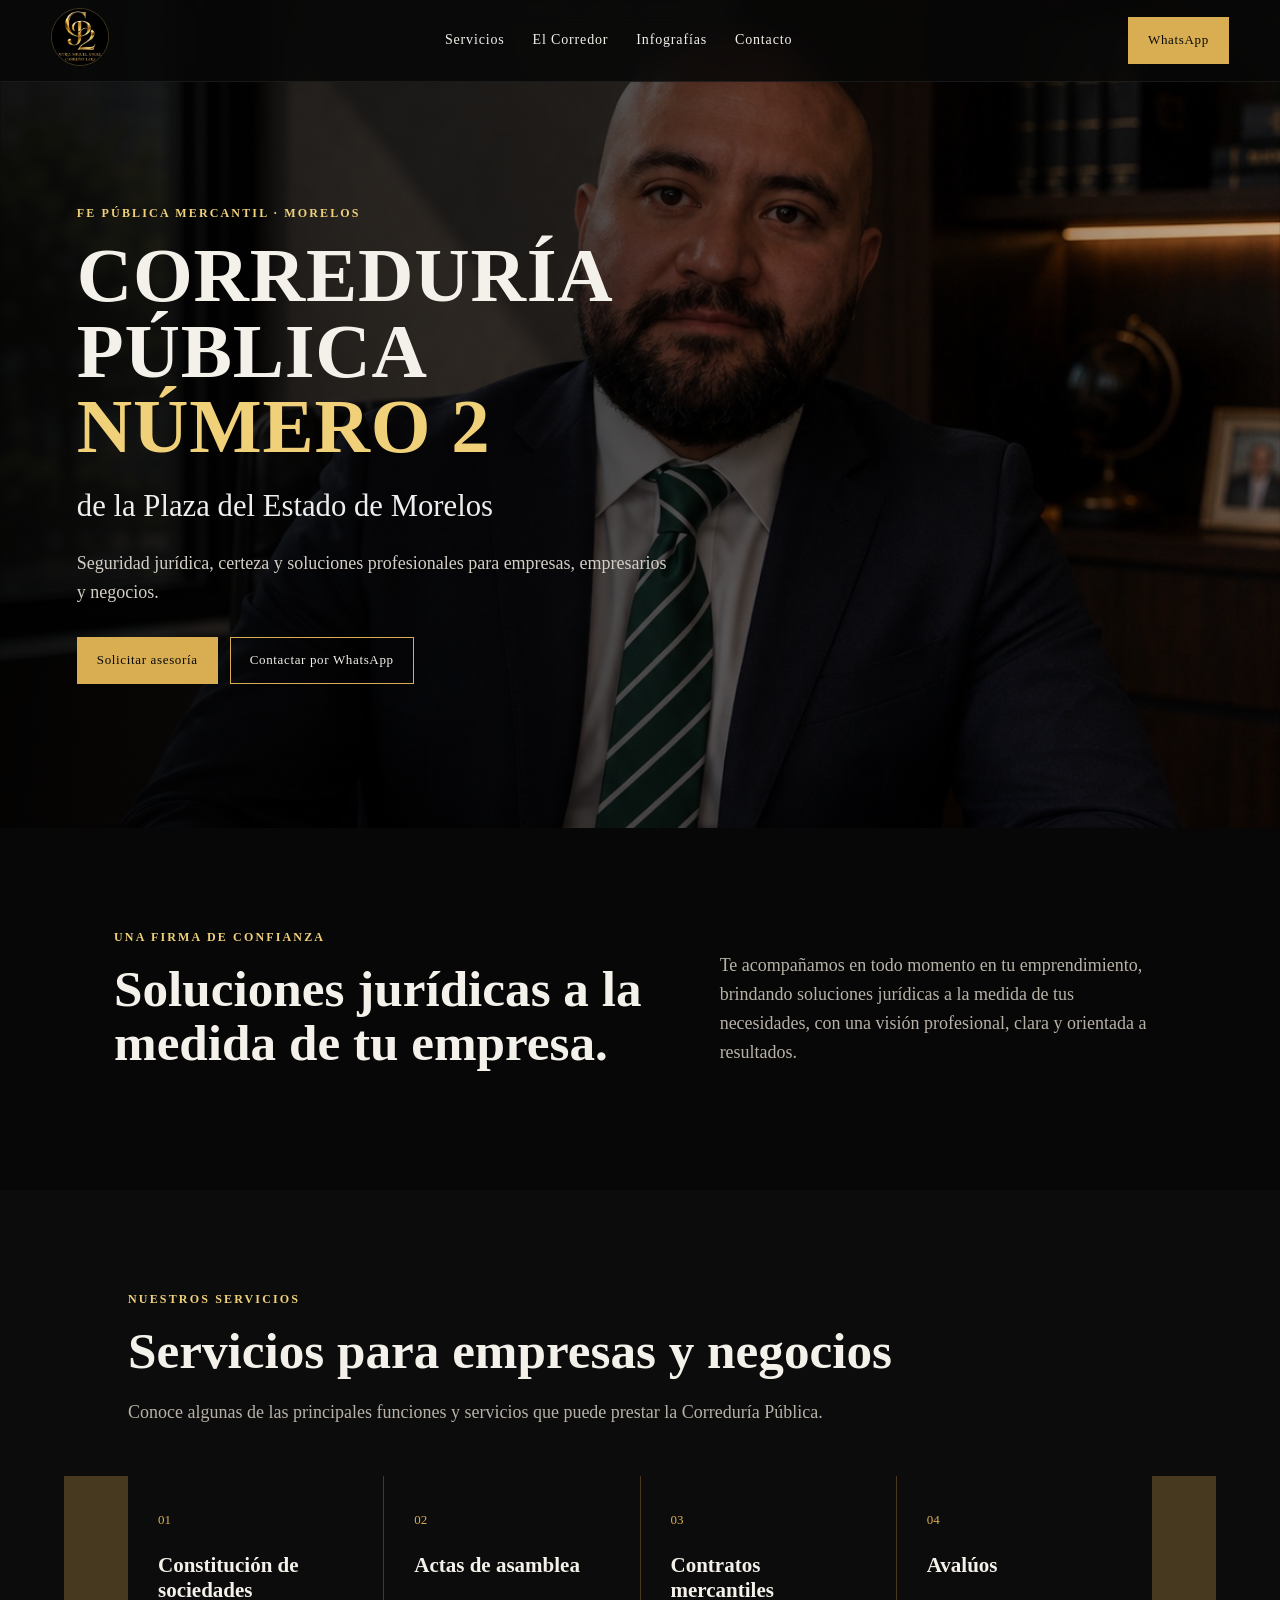
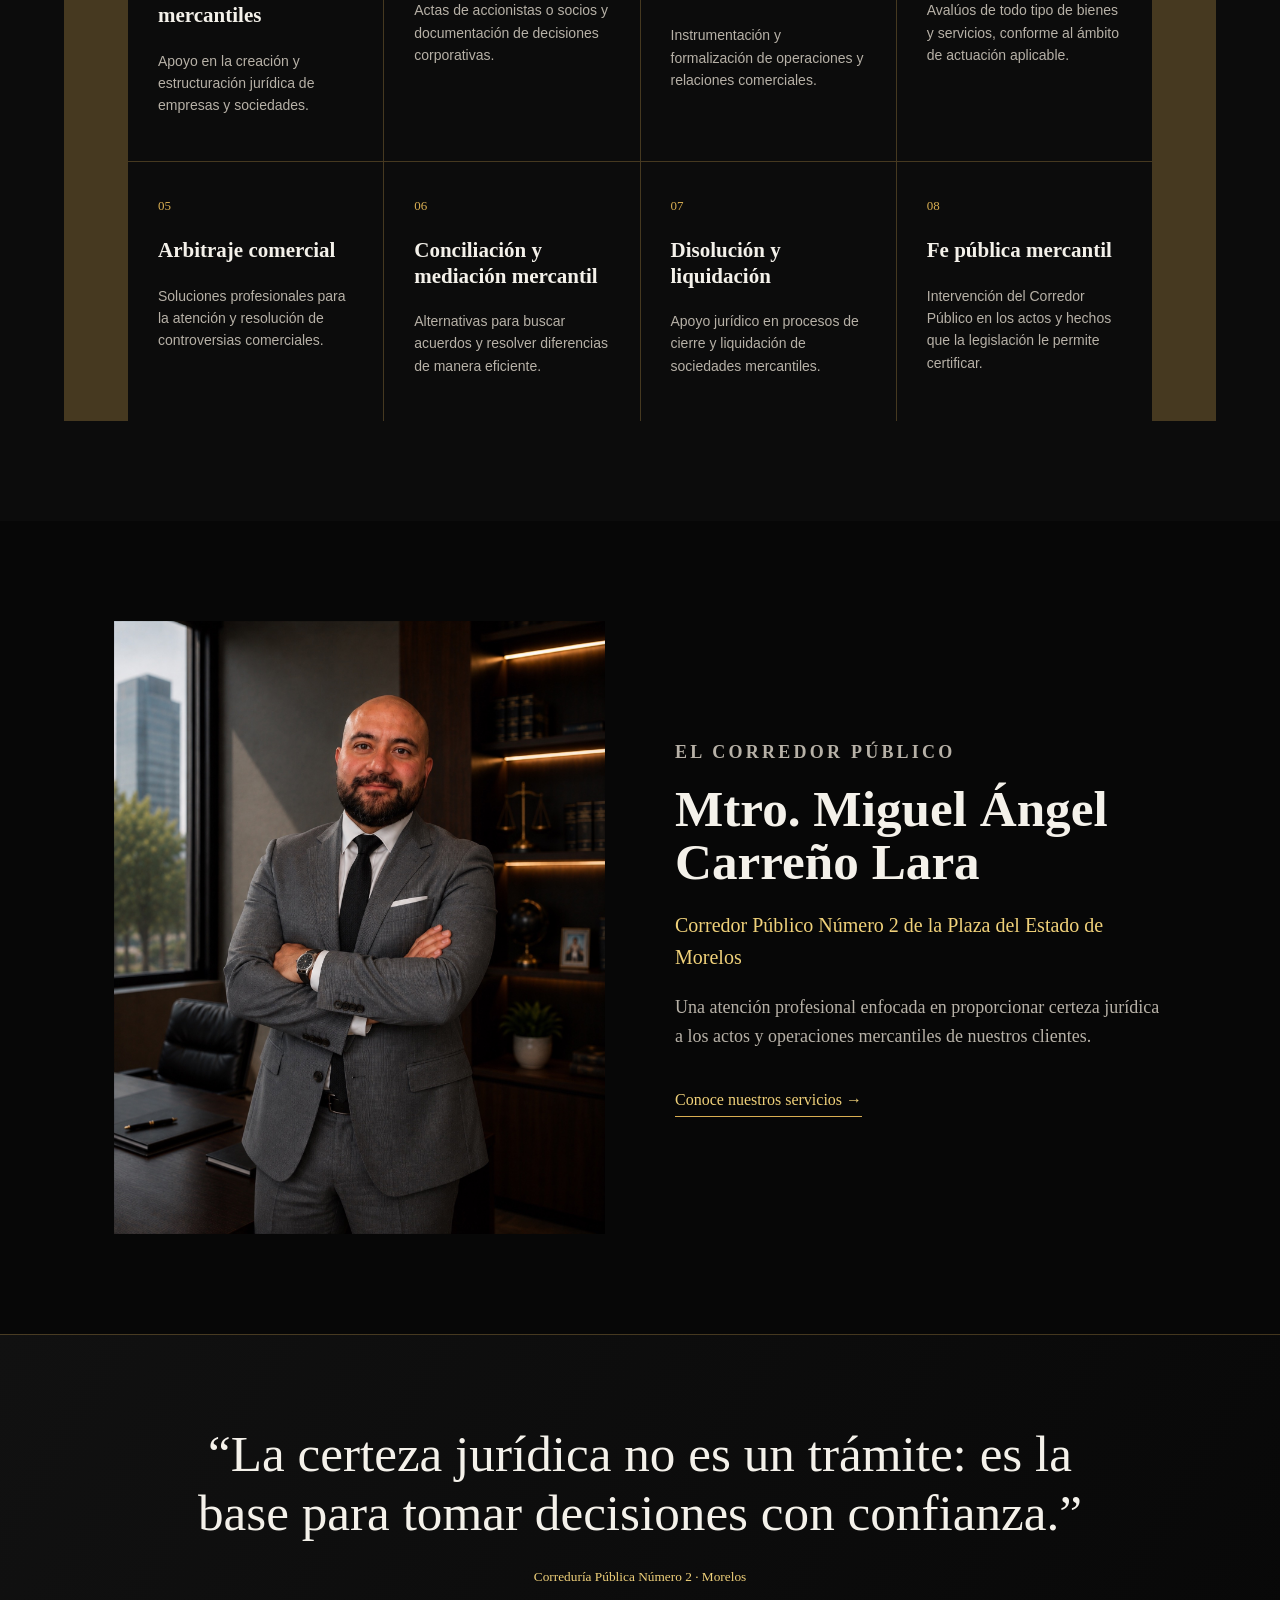
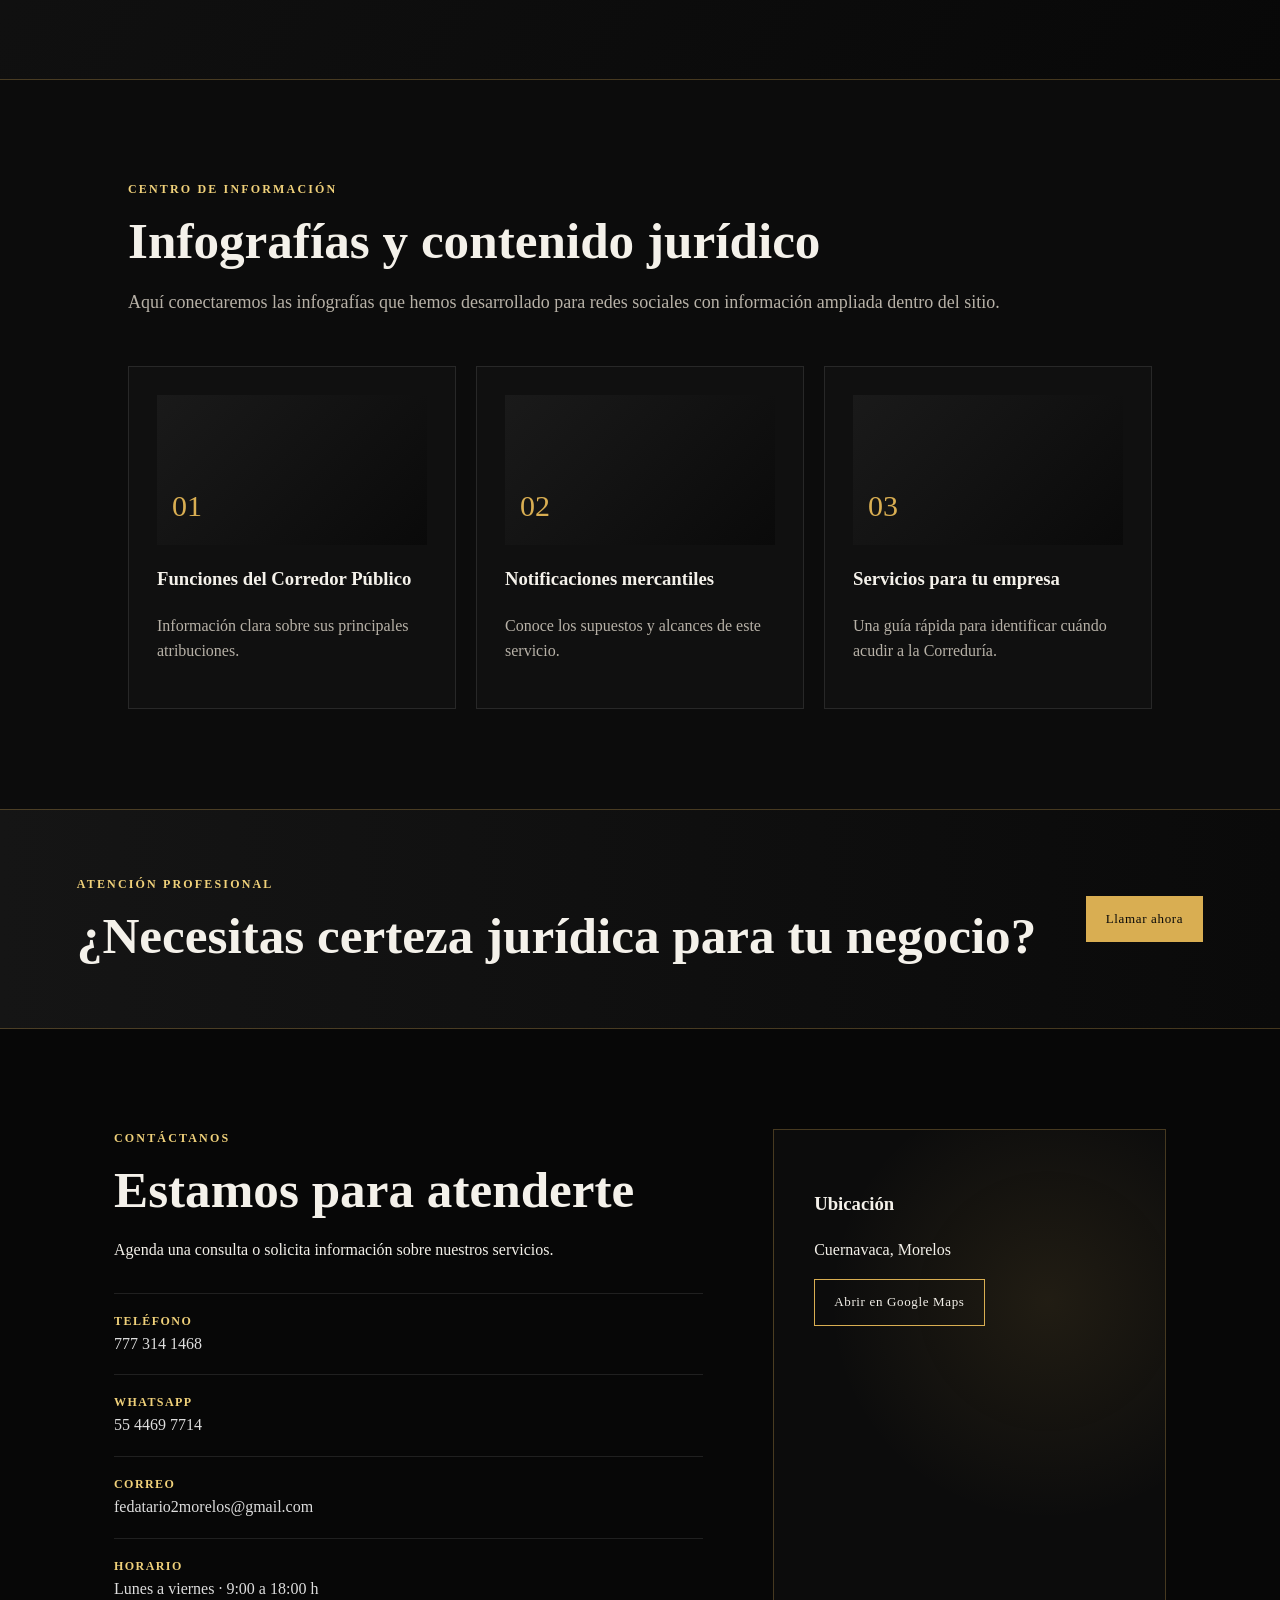
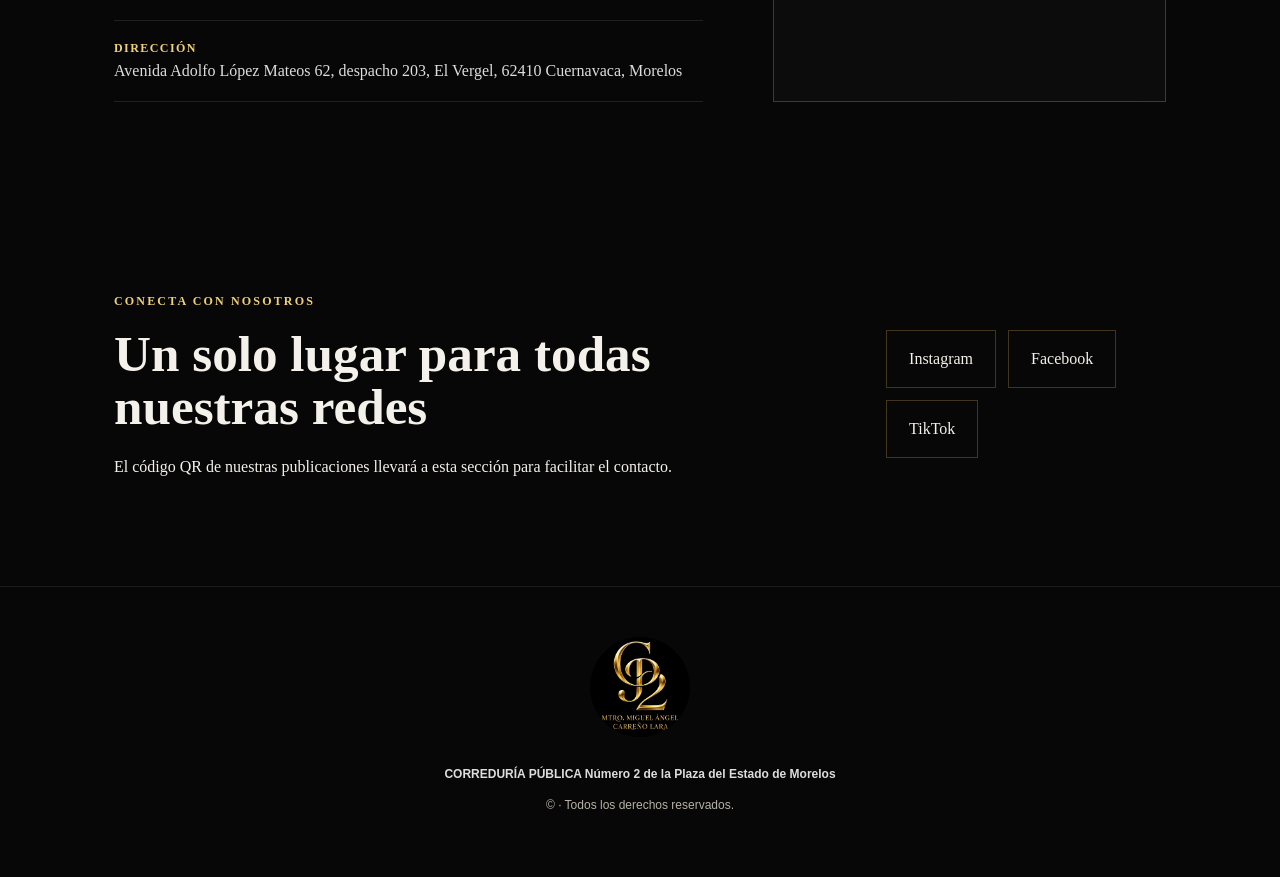
==== index.html @ 4e633e5d "Add files via upload" ====
<!doctype html>
<html lang="es">
<head>
  <meta charset="utf-8">
  <meta name="viewport" content="width=device-width, initial-scale=1">
  <title>Correduría Pública Número 2 de la Plaza del Estado de Morelos</title>
  <meta name="description" content="CORREDURÍA PÚBLICA Número 2 de la Plaza del Estado de Morelos. Servicios mercantiles, fe pública mercantil, avalúos, arbitraje, mediación y soluciones jurídicas para empresas y negocios.">
  <meta name="theme-color" content="#080808">
  <link rel="stylesheet" href="styles.css">
</head>
<body>
<header class="site-header">
  <a class="brand" href="#inicio" aria-label="Inicio">
    <img src="assets/logo-miguel-angel.jpeg" alt="Mtro. Miguel Ángel Carreño Lara">
  </a>
  <nav>
    <a href="#servicios">Servicios</a>
    <a href="#corredor">El Corredor</a>
    <a href="#infografias">Infografías</a>
    <a href="#contacto">Contacto</a>
  </nav>
  <a class="header-wa" href="https://wa.me/525544697714" target="_blank" rel="noopener">WhatsApp</a>
</header>

<main>
<section id="inicio" class="hero">
  <div class="hero-overlay"></div>
  <div class="hero-content">
    <p class="eyebrow">FE PÚBLICA MERCANTIL · MORELOS</p>
    <h1>CORREDURÍA PÚBLICA<br><span>Número 2</span></h1>
    <p class="hero-sub">de la Plaza del Estado de Morelos</p>
    <p class="hero-copy">Seguridad jurídica, certeza y soluciones profesionales para empresas, empresarios y negocios.</p>
    <div class="hero-actions">
      <a class="btn gold" href="#contacto">Solicitar asesoría</a>
      <a class="btn outline" href="https://wa.me/525544697714" target="_blank" rel="noopener">Contactar por WhatsApp</a>
    </div>
  </div>
</section>

<section class="intro section">
  <div>
    <p class="eyebrow">UNA FIRMA DE CONFIANZA</p>
    <h2>Soluciones jurídicas a la medida de tu empresa.</h2>
  </div>
  <p>Te acompañamos en todo momento en tu emprendimiento, brindando soluciones jurídicas a la medida de tus necesidades, con una visión profesional, clara y orientada a resultados.</p>
</section>

<section id="servicios" class="section dark-section">
  <div class="section-heading">
    <p class="eyebrow">NUESTROS SERVICIOS</p>
    <h2>Servicios para empresas y negocios</h2>
    <p>Conoce algunas de las principales funciones y servicios que puede prestar la Correduría Pública.</p>
  </div>
  <div class="cards">
    <article><span>01</span><h3>Constitución de sociedades mercantiles</h3><p>Apoyo en la creación y estructuración jurídica de empresas y sociedades.</p></article>
    <article><span>02</span><h3>Actas de asamblea</h3><p>Actas de accionistas o socios y documentación de decisiones corporativas.</p></article>
    <article><span>03</span><h3>Contratos mercantiles</h3><p>Instrumentación y formalización de operaciones y relaciones comerciales.</p></article>
    <article><span>04</span><h3>Avalúos</h3><p>Avalúos de todo tipo de bienes y servicios, conforme al ámbito de actuación aplicable.</p></article>
    <article><span>05</span><h3>Arbitraje comercial</h3><p>Soluciones profesionales para la atención y resolución de controversias comerciales.</p></article>
    <article><span>06</span><h3>Conciliación y mediación mercantil</h3><p>Alternativas para buscar acuerdos y resolver diferencias de manera eficiente.</p></article>
    <article><span>07</span><h3>Disolución y liquidación</h3><p>Apoyo jurídico en procesos de cierre y liquidación de sociedades mercantiles.</p></article>
    <article><span>08</span><h3>Fe pública mercantil</h3><p>Intervención del Corredor Público en los actos y hechos que la legislación le permite certificar.</p></article>
  </div>
</section>

<section id="corredor" class="profile section">
  <div class="profile-image">
    <img src="assets/corredor-traje-gris.jpeg" alt="Mtro. Miguel Ángel Carreño Lara">
  </div>
  <div class="profile-copy">
    <p class="eyebrow">EL CORREDOR PÚBLICO</p>
    <h2>Mtro. Miguel Ángel Carreño Lara</h2>
    <p class="lead">Corredor Público Número 2 de la Plaza del Estado de Morelos</p>
    <p>Una atención profesional enfocada en proporcionar certeza jurídica a los actos y operaciones mercantiles de nuestros clientes.</p>
    <a class="text-link" href="#contacto">Conoce nuestros servicios →</a>
  </div>
</section>

<section class="quote">
  <div>
    <p>“La certeza jurídica no es un trámite: es la base para tomar decisiones con confianza.”</p>
    <small>Correduría Pública Número 2 · Morelos</small>
  </div>
</section>

<section id="infografias" class="section dark-section">
  <div class="section-heading">
    <p class="eyebrow">CENTRO DE INFORMACIÓN</p>
    <h2>Infografías y contenido jurídico</h2>
    <p>Aquí conectaremos las infografías que hemos desarrollado para redes sociales con información ampliada dentro del sitio.</p>
  </div>
  <div class="info-grid">
    <article class="info-card"><div class="placeholder">01</div><h3>Funciones del Corredor Público</h3><p>Información clara sobre sus principales atribuciones.</p></article>
    <article class="info-card"><div class="placeholder">02</div><h3>Notificaciones mercantiles</h3><p>Conoce los supuestos y alcances de este servicio.</p></article>
    <article class="info-card"><div class="placeholder">03</div><h3>Servicios para tu empresa</h3><p>Una guía rápida para identificar cuándo acudir a la Correduría.</p></article>
  </div>
</section>

<section class="contact-strip">
  <div><p class="eyebrow">ATENCIÓN PROFESIONAL</p><h2>¿Necesitas certeza jurídica para tu negocio?</h2></div>
  <a class="btn gold" href="tel:+527773141468">Llamar ahora</a>
</section>

<section id="contacto" class="section contact">
  <div>
    <p class="eyebrow">CONTÁCTANOS</p>
    <h2>Estamos para atenderte</h2>
    <p>Agenda una consulta o solicita información sobre nuestros servicios.</p>
    <div class="contact-list">
      <a href="tel:+527773141468"><strong>Teléfono</strong><span>777 314 1468</span></a>
      <a href="https://wa.me/525544697714" target="_blank" rel="noopener"><strong>WhatsApp</strong><span>55 4469 7714</span></a>
      <a href="mailto:fedatario2morelos@gmail.com"><strong>Correo</strong><span>fedatario2morelos@gmail.com</span></a>
      <div><strong>Horario</strong><span>Lunes a viernes · 9:00 a 18:00 h</span></div>
      <div><strong>Dirección</strong><span>Avenida Adolfo López Mateos 62, despacho 203, El Vergel, 62410 Cuernavaca, Morelos</span></div>
    </div>
  </div>
  <div class="map-box">
    <h3>Ubicación</h3>
    <p>Cuernavaca, Morelos</p>
    <a class="btn outline" href="https://maps.app.goo.gl/yqk4EEUQwGGBQqu8A?g_st=ic" target="_blank" rel="noopener">Abrir en Google Maps</a>
  </div>
</section>

<section class="social-hub">
  <div>
    <p class="eyebrow">CONECTA CON NOSOTROS</p>
    <h2>Un solo lugar para todas nuestras redes</h2>
    <p>El código QR de nuestras publicaciones llevará a esta sección para facilitar el contacto.</p>
  </div>
  <div class="social-links">
    <a href="https://www.instagram.com/fedatariopublico2_plazamorelos/" target="_blank" rel="noopener">Instagram</a>
    <a href="https://www.facebook.com/profile.php?id=61577539946741&name=xhp_nt__fb__action__open_user" target="_blank" rel="noopener">Facebook</a>
    <a href="https://www.tiktok.com/@fedataropublico2_" target="_blank" rel="noopener">TikTok</a>
  </div>
</section>
</main>

<footer>
  <img src="assets/logo-miguel-angel.jpeg" alt="">
  <p><strong>CORREDURÍA PÚBLICA Número 2 de la Plaza del Estado de Morelos</strong></p>
  <p>© <span id="year"></span> · Todos los derechos reservados.</p>
</footer>

<script src="script.js"></script>
</body>
</html>
---- styles.css ----
:root{
  --bg:#070707; --panel:#101010; --text:#f4f1ea; --muted:#b7b1a7;
  --gold:#d9ae52; --gold2:#f0d17a; --line:rgba(217,174,82,.28);
  --max:1180px;
}
*{box-sizing:border-box} html{scroll-behavior:smooth}
body{margin:0;background:var(--bg);color:var(--text);font-family:Georgia,"Times New Roman",serif;line-height:1.6}
a{color:inherit;text-decoration:none}
.site-header{position:fixed;z-index:20;top:0;left:0;right:0;height:82px;padding:10px 4vw;display:flex;align-items:center;justify-content:space-between;background:rgba(7,7,7,.86);backdrop-filter:blur(12px);border-bottom:1px solid rgba(255,255,255,.07)}
.brand img{height:58px;width:58px;object-fit:cover;border-radius:50%;border:1px solid var(--line)}
nav{display:flex;gap:28px;font-size:14px;letter-spacing:.06em}nav a:hover{color:var(--gold2)}
.header-wa,.btn{display:inline-flex;align-items:center;justify-content:center;padding:12px 19px;border:1px solid var(--gold);letter-spacing:.05em;font-size:13px}
.header-wa{background:var(--gold);color:#0b0b0b}
.hero{min-height:92vh;display:flex;align-items:center;position:relative;background:url("assets/corredor-firmando.jpeg") center 25%/cover no-repeat}
.hero-overlay{position:absolute;inset:0;background:linear-gradient(90deg,rgba(0,0,0,.92),rgba(0,0,0,.62) 52%,rgba(0,0,0,.22))}
.hero-content{position:relative;max-width:760px;padding:150px 6vw 90px}
.eyebrow{color:var(--gold2);font-size:12px;letter-spacing:.18em;font-weight:bold;margin:0 0 15px}
h1{font-size:clamp(42px,6vw,82px);line-height:.98;margin:0;text-transform:uppercase;letter-spacing:.01em}
h1 span{color:var(--gold2)}
.hero-sub{font-size:clamp(21px,2.4vw,32px);margin:18px 0;color:#eee}
.hero-copy{max-width:600px;color:#d3cec5;font-size:18px}
.hero-actions{display:flex;gap:12px;flex-wrap:wrap;margin-top:30px}
.btn.gold{background:var(--gold);color:#090909}.btn.outline{background:transparent;color:var(--text)}
.section{max-width:var(--max);margin:auto;padding:100px 5vw}
.intro{display:grid;grid-template-columns:1.2fr 1fr;gap:70px;align-items:center}
h2{font-size:clamp(32px,4vw,54px);line-height:1.05;margin:0 0 20px}
.intro p:last-child,.section-heading>p:last-child,.profile-copy>p{color:var(--muted);font-size:18px}
.dark-section{max-width:none;background:#0c0c0c}
.section-heading{max-width:var(--max);margin:0 auto 50px;padding:0 5vw}
.cards{max-width:var(--max);margin:auto;padding:0 5vw;display:grid;grid-template-columns:repeat(4,1fr);gap:1px;background:var(--line)}
.cards article{background:#0c0c0c;padding:30px;min-height:230px}.cards span{color:var(--gold);font-size:13px}.cards h3{font-size:21px;line-height:1.2}.cards p{color:var(--muted);font-family:Arial,sans-serif;font-size:14px}
.profile{display:grid;grid-template-columns:1fr 1fr;gap:70px;align-items:center}.profile-image img{width:100%;display:block;max-height:680px;object-fit:cover}.lead{color:var(--gold2)!important;font-size:20px!important}.text-link{display:inline-block;margin-top:18px;color:var(--gold2);border-bottom:1px solid var(--gold);padding-bottom:4px}
.quote{padding:90px 6vw;text-align:center;background:linear-gradient(120deg,#111,#080808);border-top:1px solid var(--line);border-bottom:1px solid var(--line)}.quote p{font-size:clamp(28px,4vw,52px);max-width:900px;margin:0 auto 20px;line-height:1.15}.quote small{color:var(--gold2)}
.info-grid{max-width:var(--max);margin:auto;padding:0 5vw;display:grid;grid-template-columns:repeat(3,1fr);gap:20px}.info-card{border:1px solid rgba(255,255,255,.1);padding:28px;background:#101010}.placeholder{height:150px;display:flex;align-items:end;padding:15px;background:linear-gradient(135deg,#1a1a1a,#0a0a0a);color:var(--gold);font-size:30px}.info-card p{color:var(--muted)}
.contact-strip{padding:65px 6vw;display:flex;align-items:center;justify-content:space-between;gap:30px;background:linear-gradient(90deg,#151515,#0a0a0a);border-block:1px solid var(--line)}.contact-strip h2{margin:0}
.contact{display:grid;grid-template-columns:1.2fr .8fr;gap:70px}.contact-list{display:grid;gap:0;margin-top:30px;border-top:1px solid rgba(255,255,255,.1)}.contact-list>*{padding:18px 0;border-bottom:1px solid rgba(255,255,255,.1);display:flex;flex-direction:column}.contact-list strong{color:var(--gold2);font-size:12px;letter-spacing:.12em;text-transform:uppercase}.contact-list span{color:#ddd}.map-box{min-height:350px;border:1px solid var(--line);padding:40px;background:radial-gradient(circle at 70% 30%,rgba(217,174,82,.1),transparent 45%),#0c0c0c}
.social-hub{max-width:var(--max);margin:auto;padding:90px 5vw;display:flex;justify-content:space-between;gap:50px;align-items:center}.social-links{display:flex;gap:12px;flex-wrap:wrap}.social-links a{border:1px solid var(--line);padding:15px 22px}.social-links a:hover{background:var(--gold);color:#000}
footer{text-align:center;padding:50px 5vw;border-top:1px solid rgba(255,255,255,.08);color:var(--muted);font-family:Arial,sans-serif;font-size:12px}footer img{width:100px;height:100px;object-fit:cover;border-radius:50%;margin-bottom:10px}footer strong{color:#ddd}
@media(max-width:900px){nav{display:none}.header-wa{font-size:11px;padding:10px 13px}.intro,.profile,.contact{grid-template-columns:1fr}.cards{grid-template-columns:repeat(2,1fr)}.info-grid{grid-template-columns:1fr}.social-hub,.contact-strip{flex-direction:column;align-items:flex-start}.hero{min-height:90vh}.hero-content{padding-top:130px}}
@media(max-width:560px){.cards{grid-template-columns:1fr}.site-header{height:70px}.brand img{height:48px;width:48px}.hero-content{padding-left:7vw;padding-right:7vw}.hero-copy{font-size:16px}.section{padding-top:75px;padding-bottom:75px}}
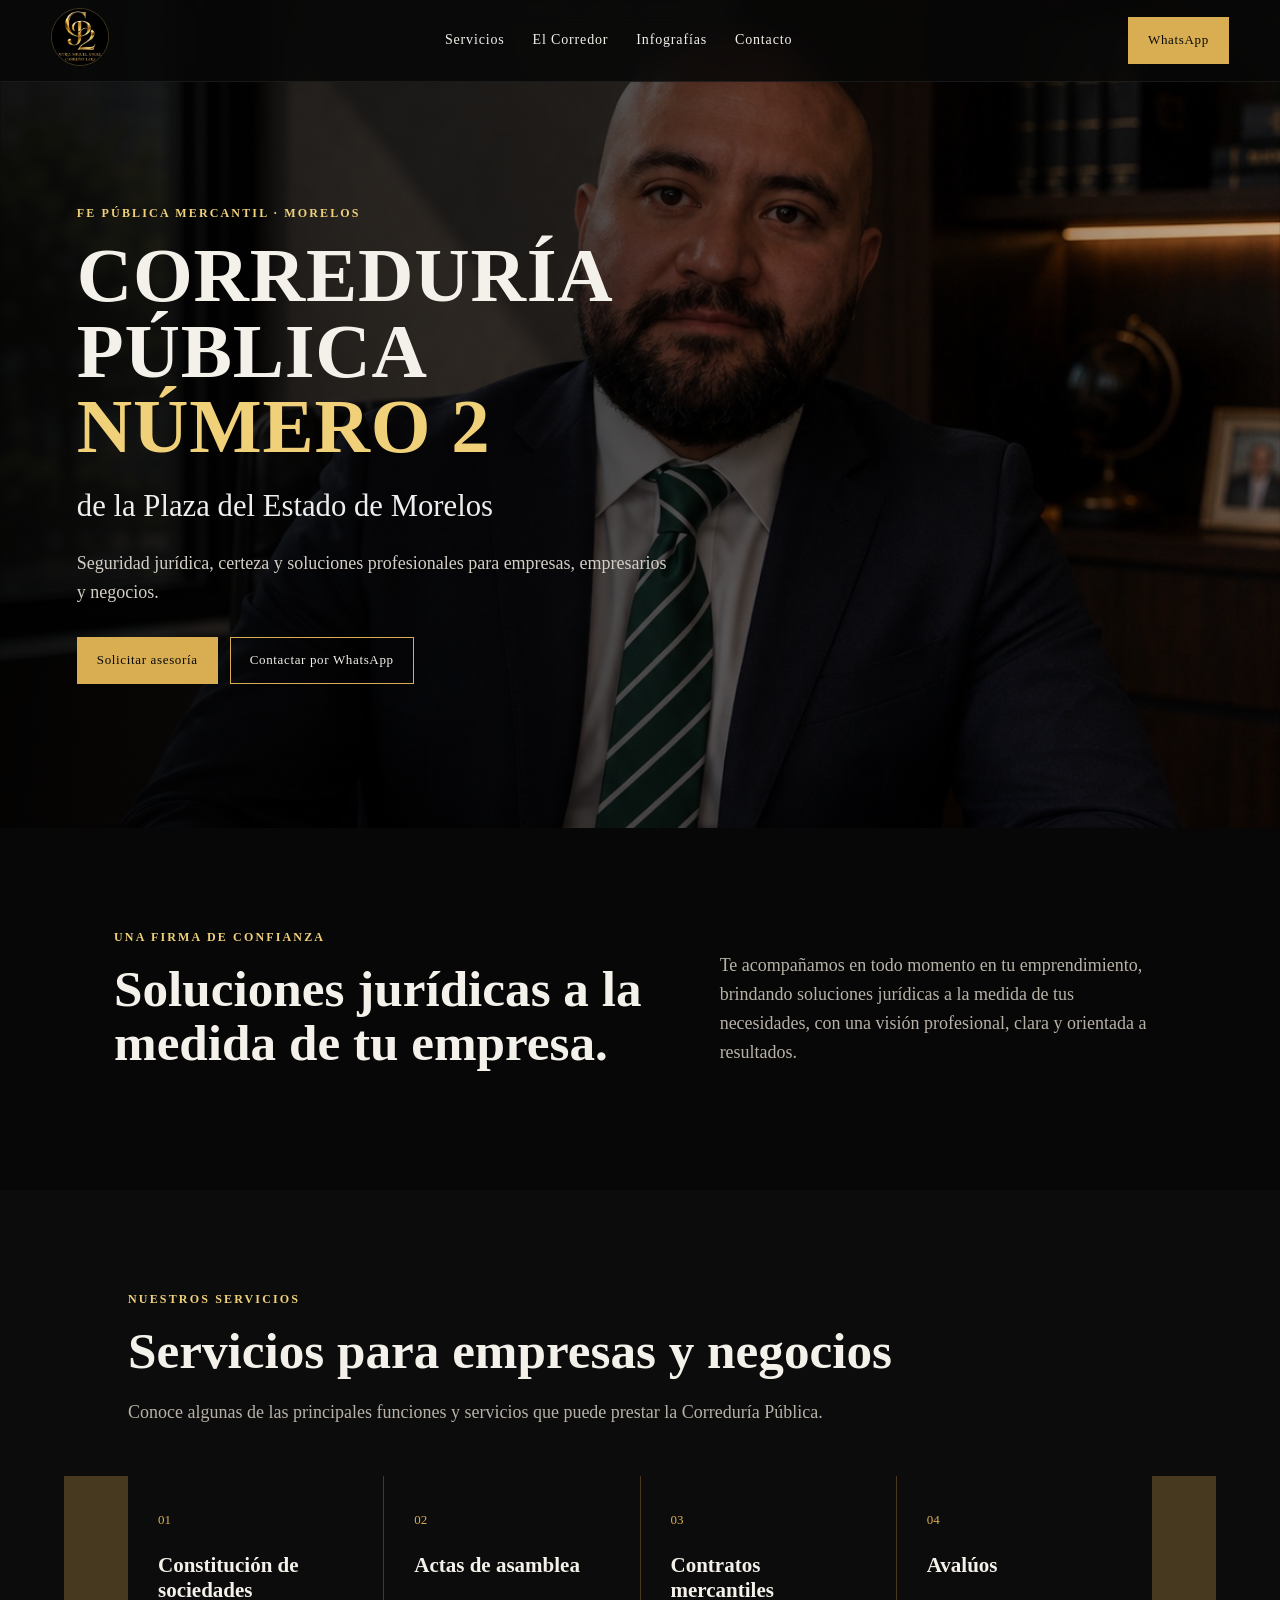
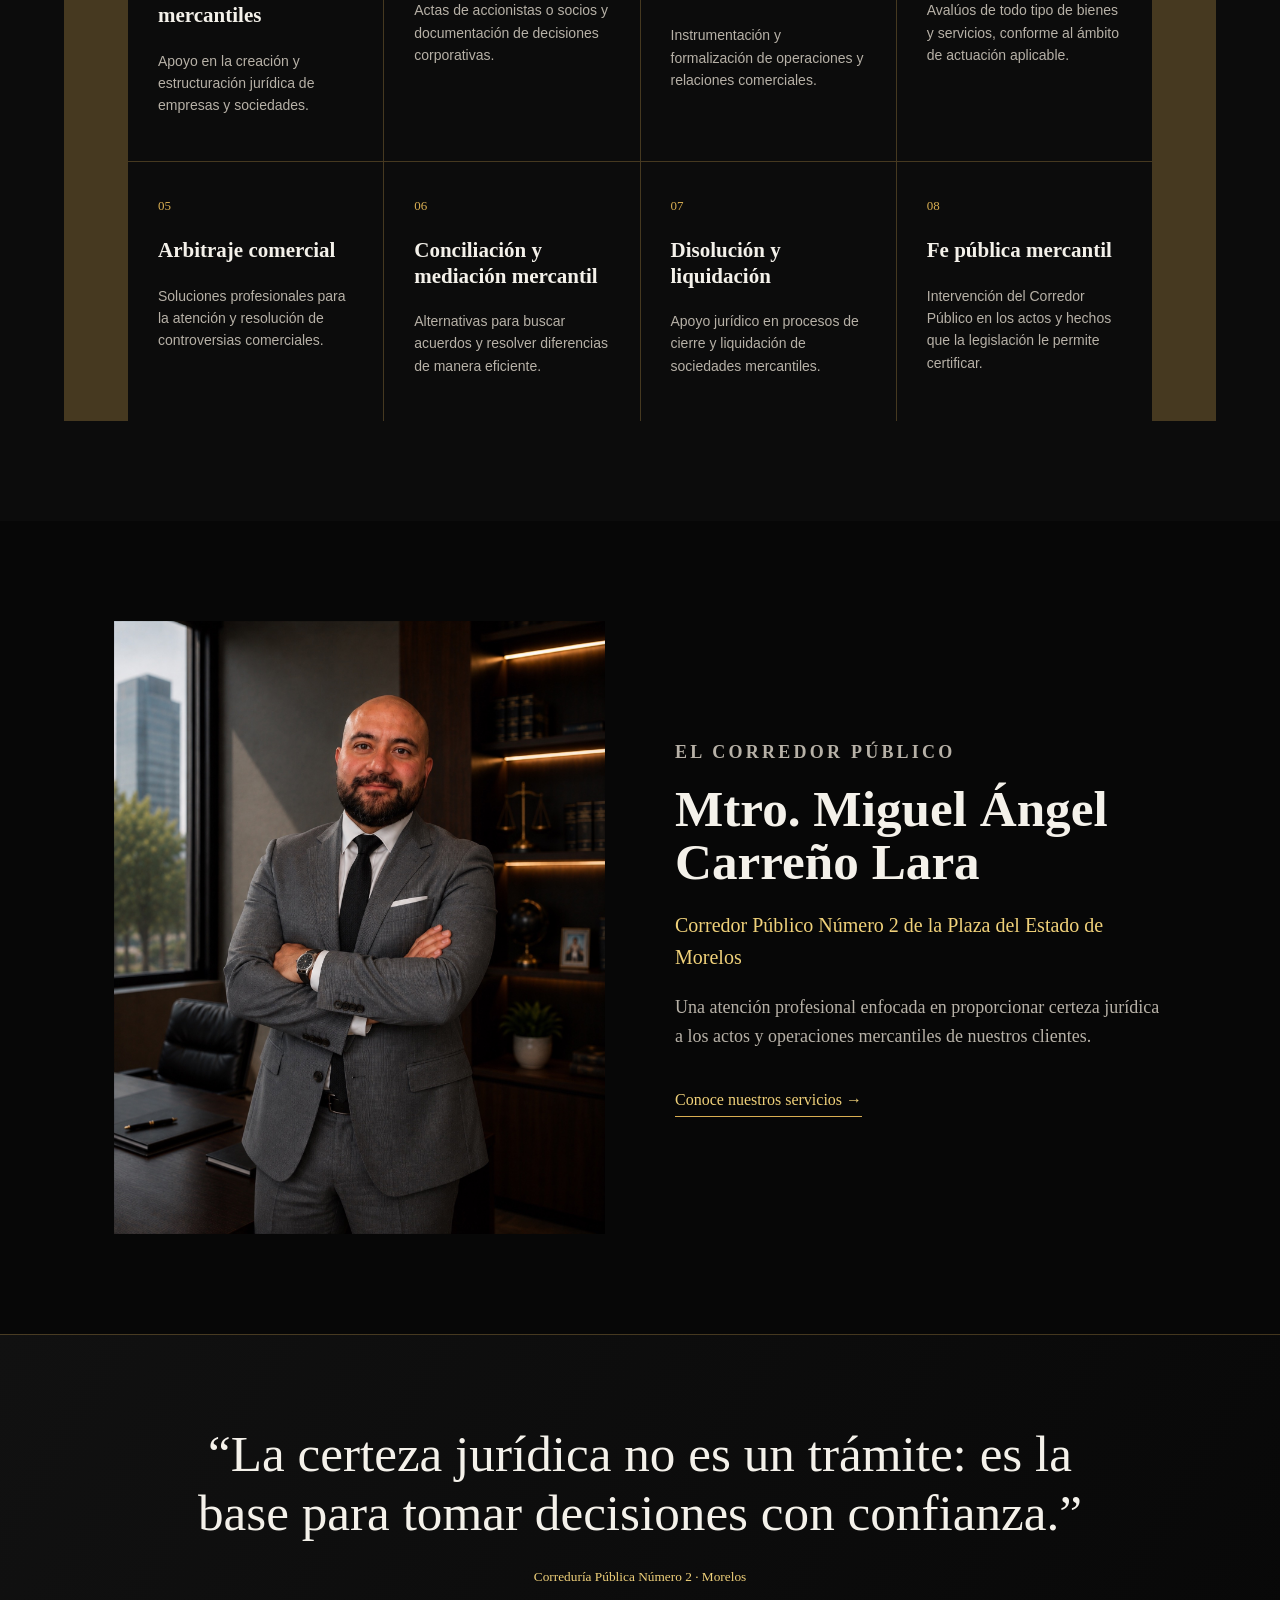
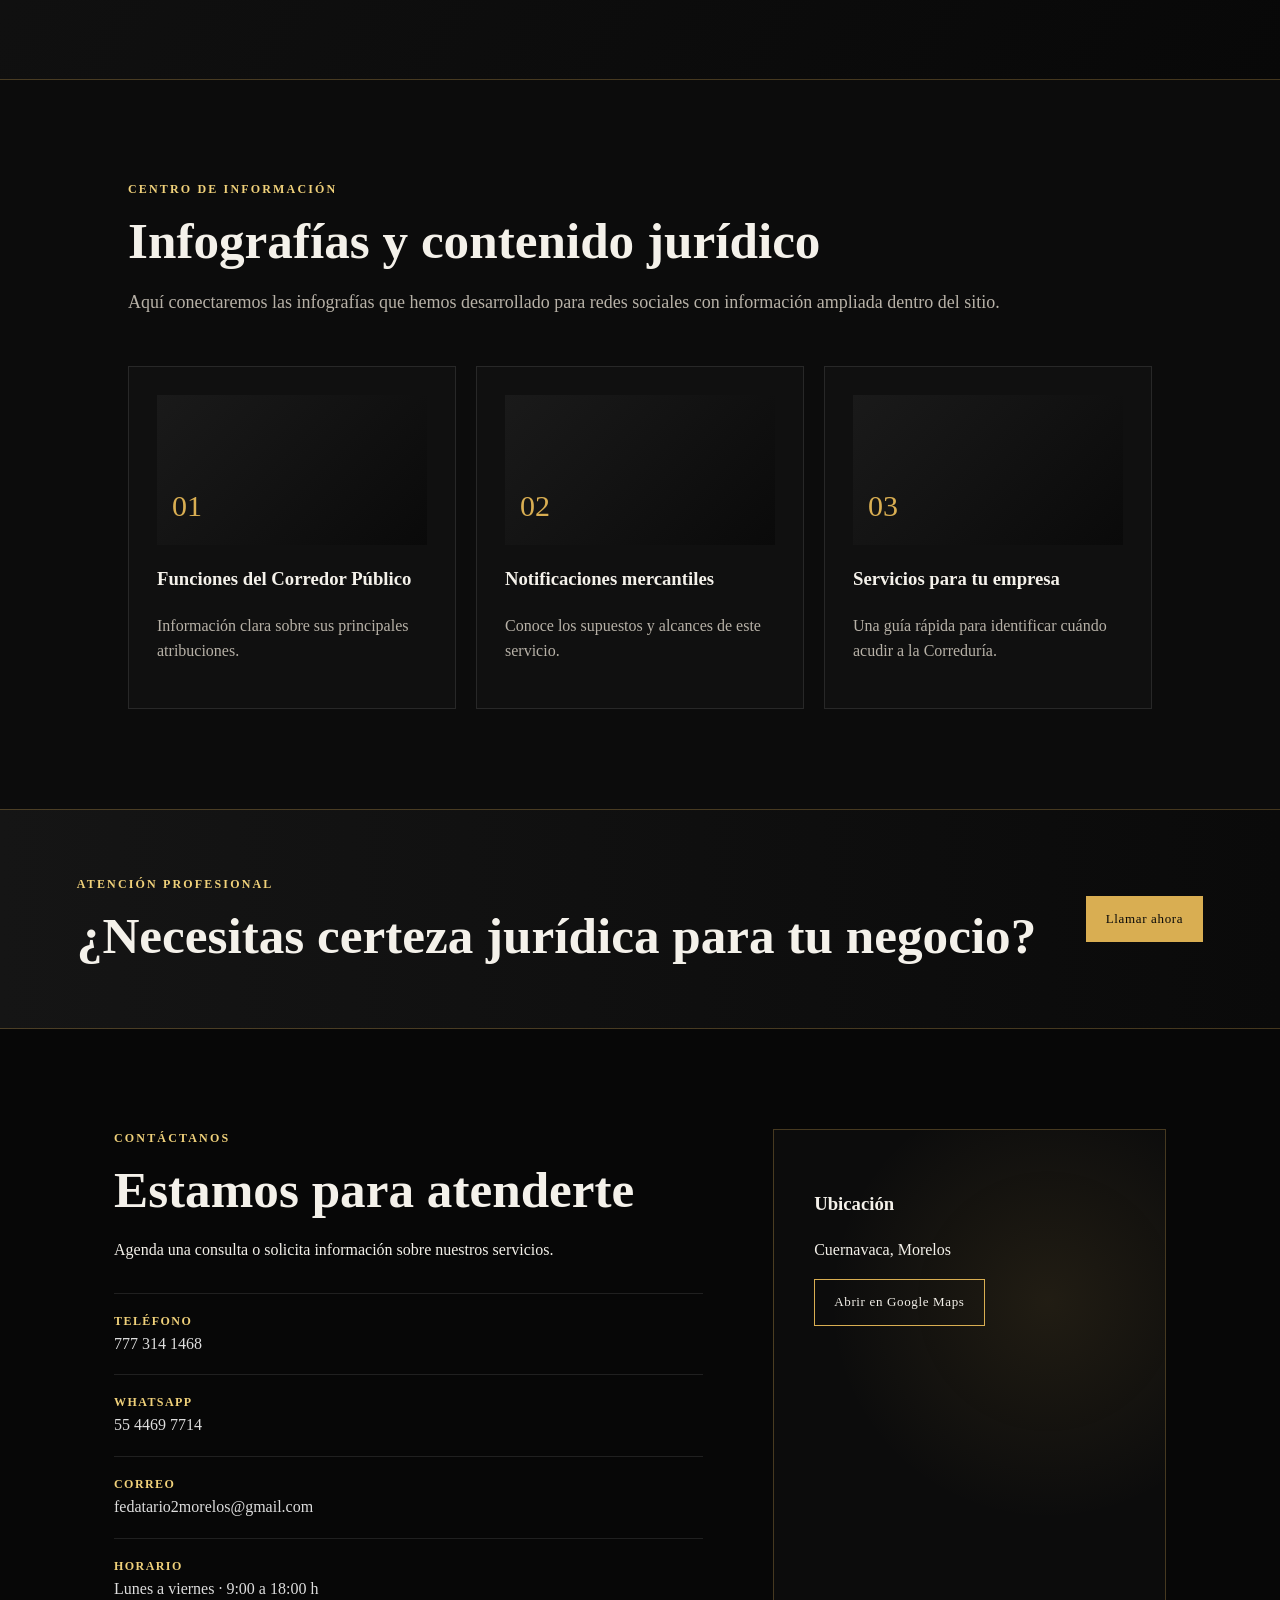
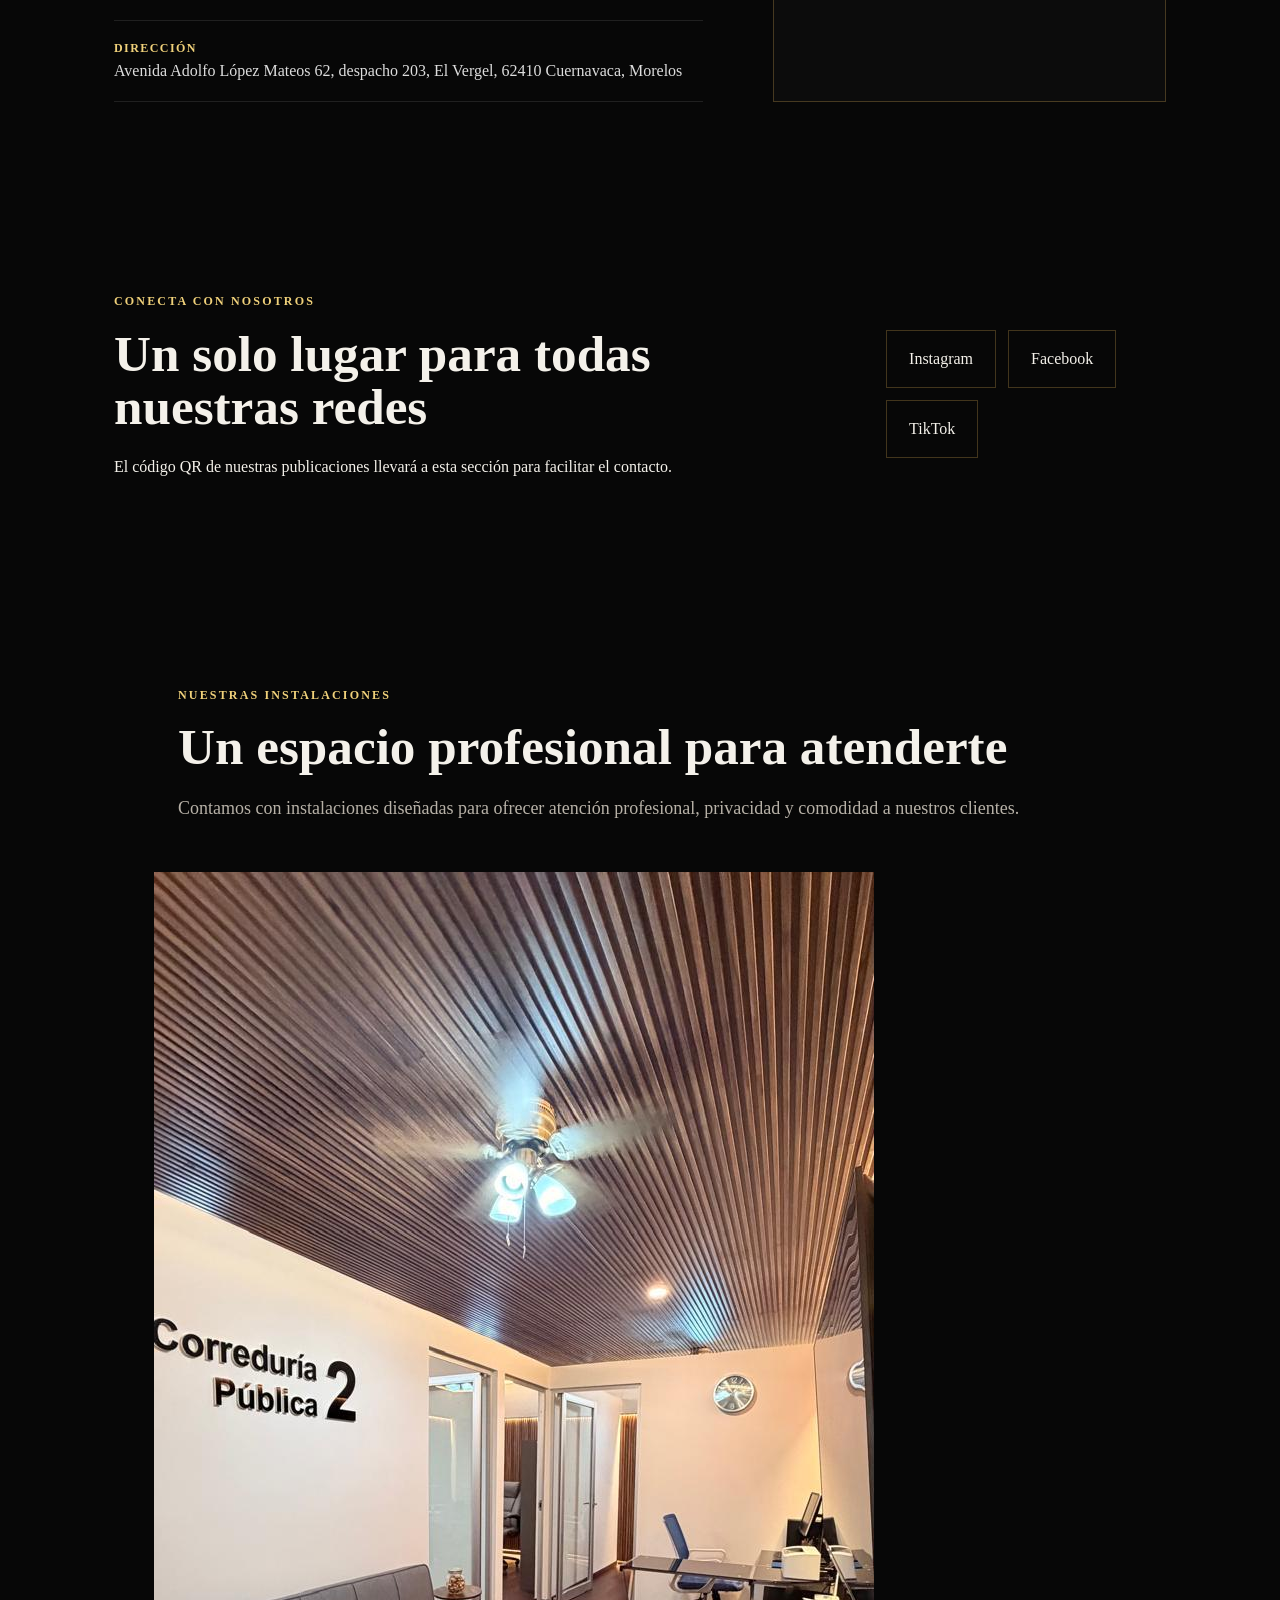
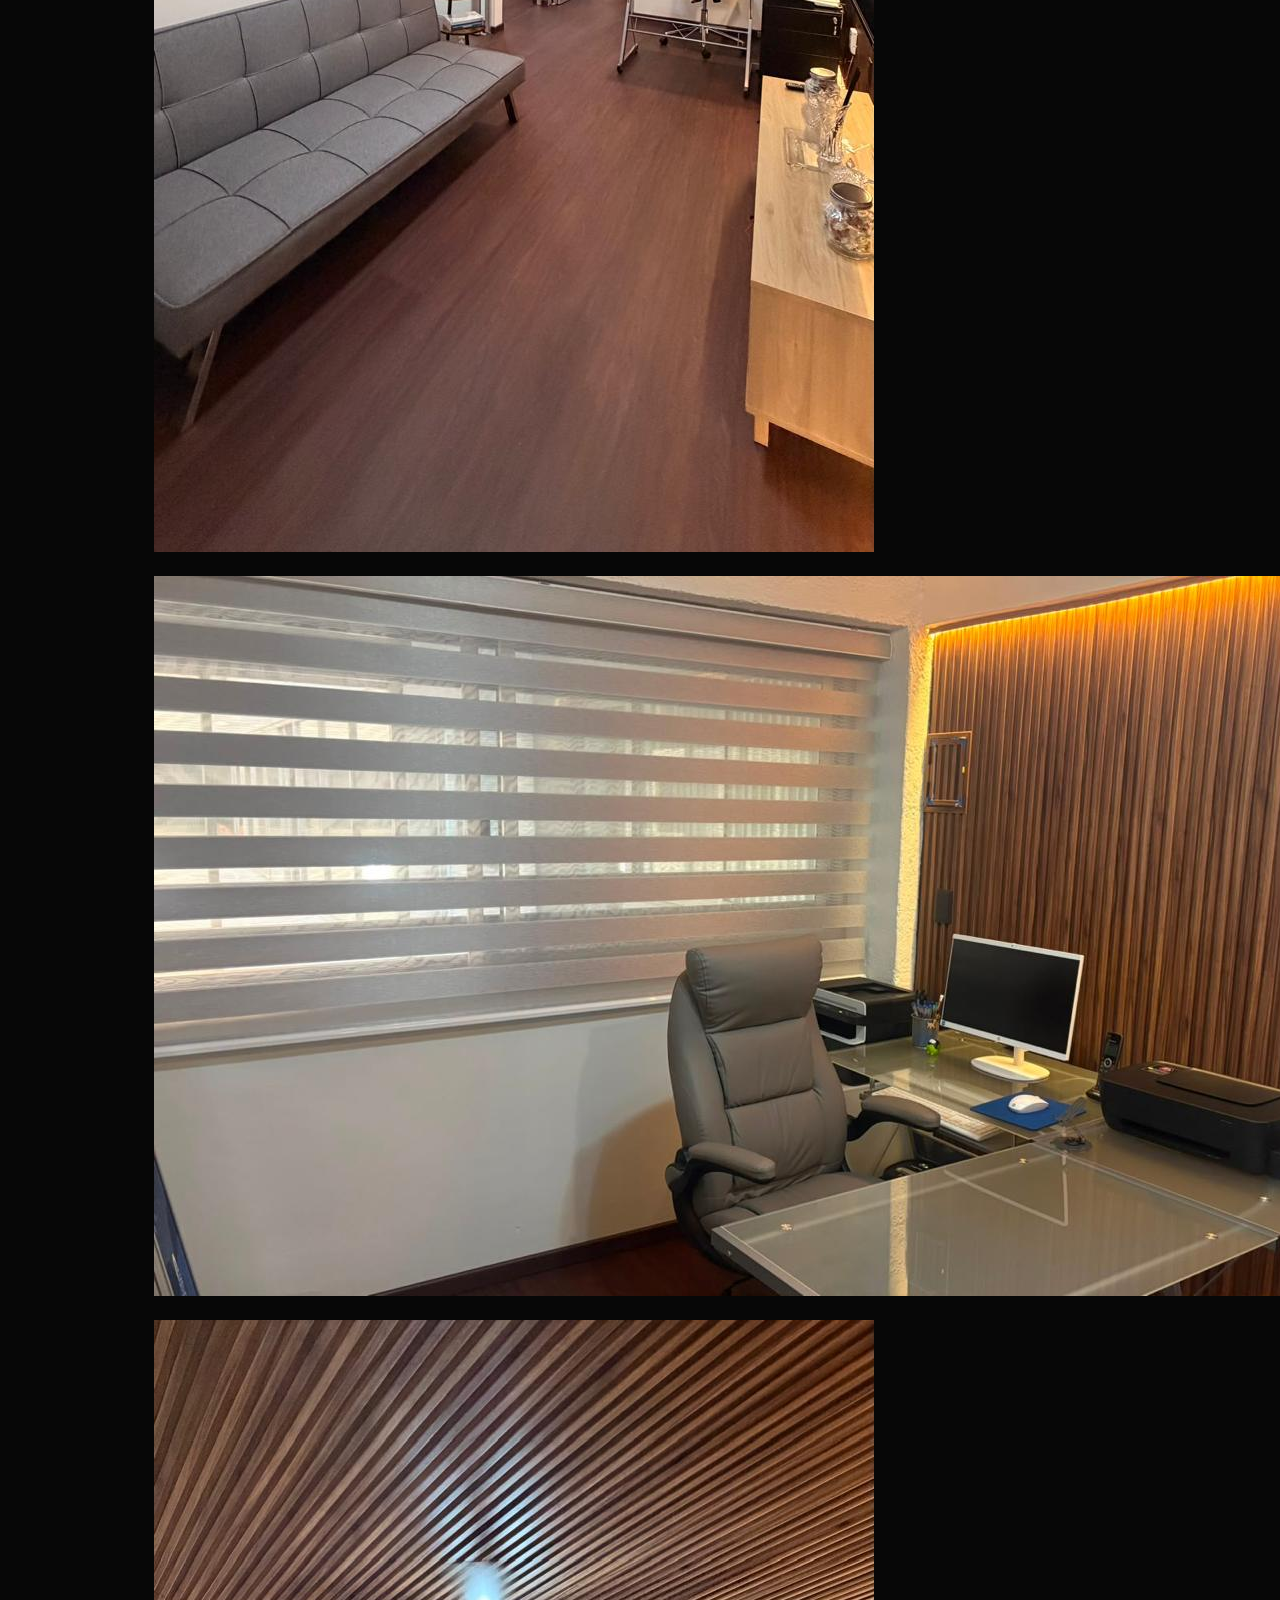
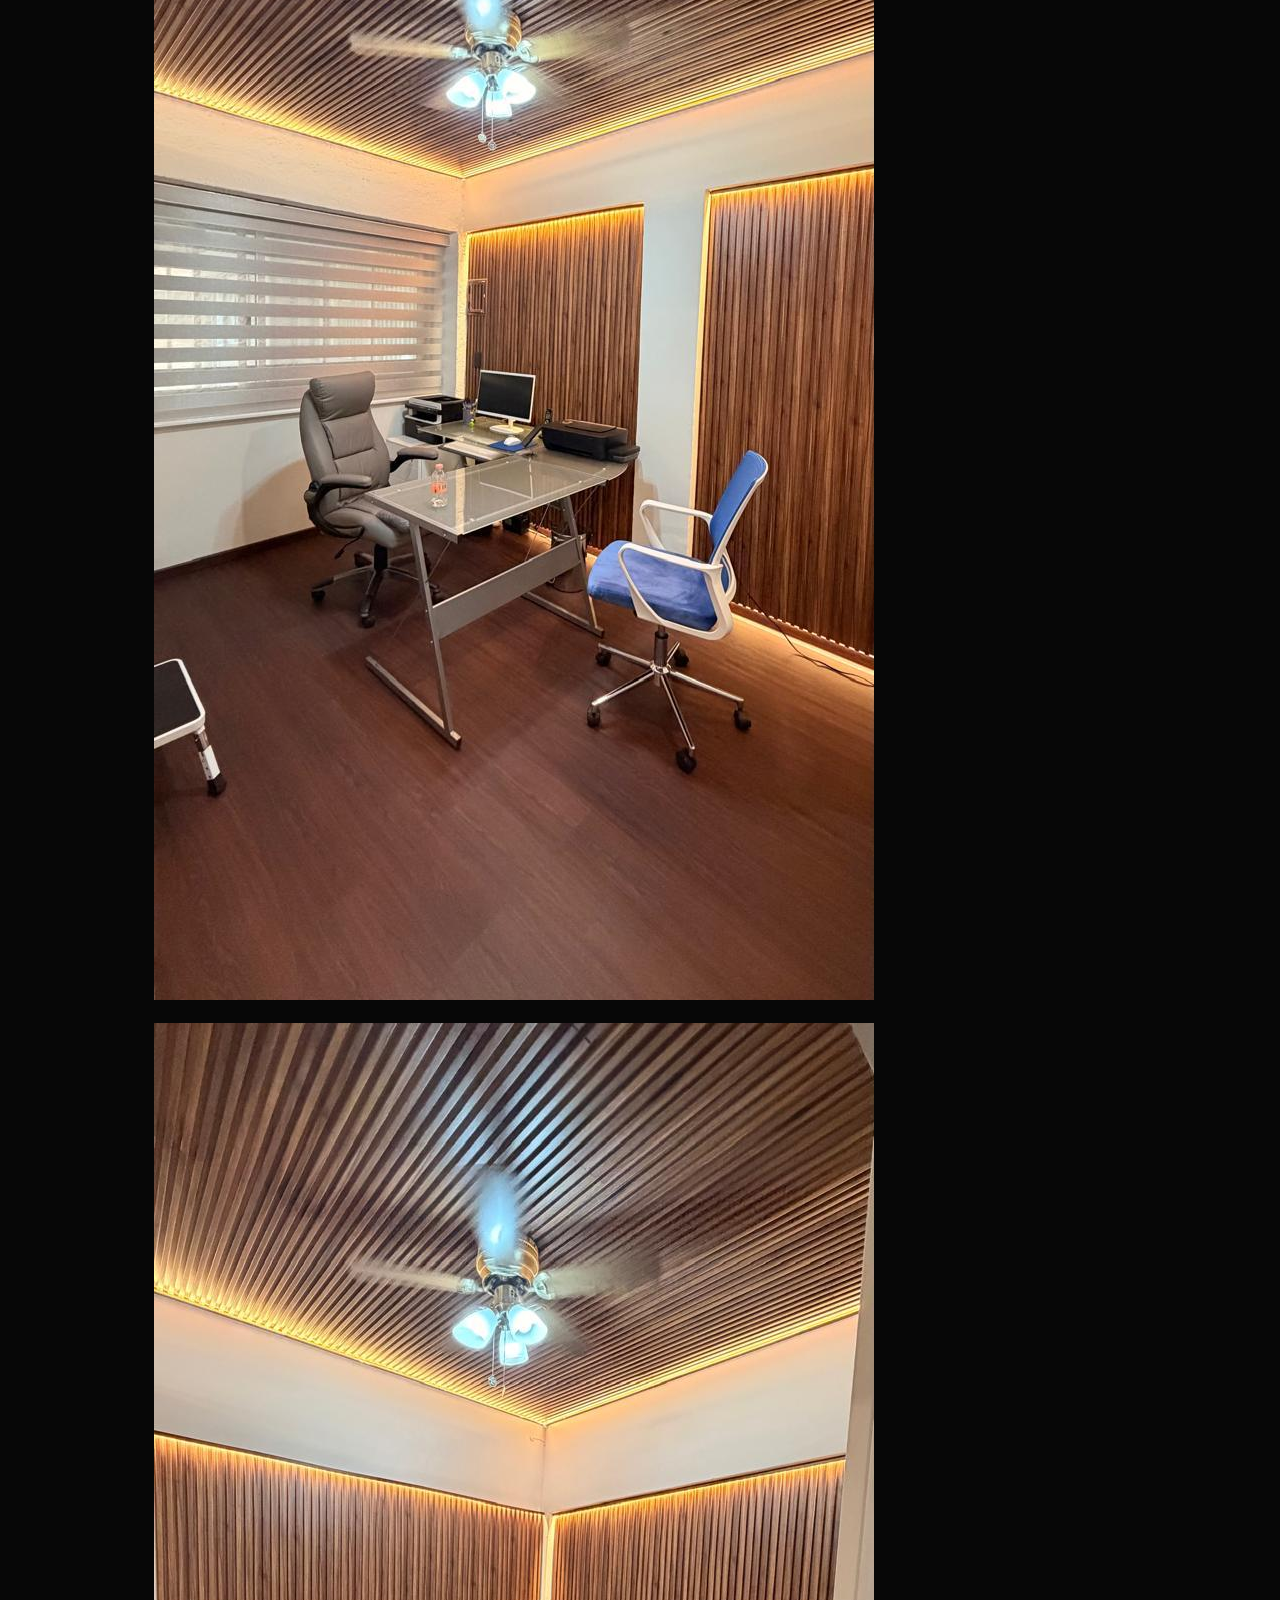
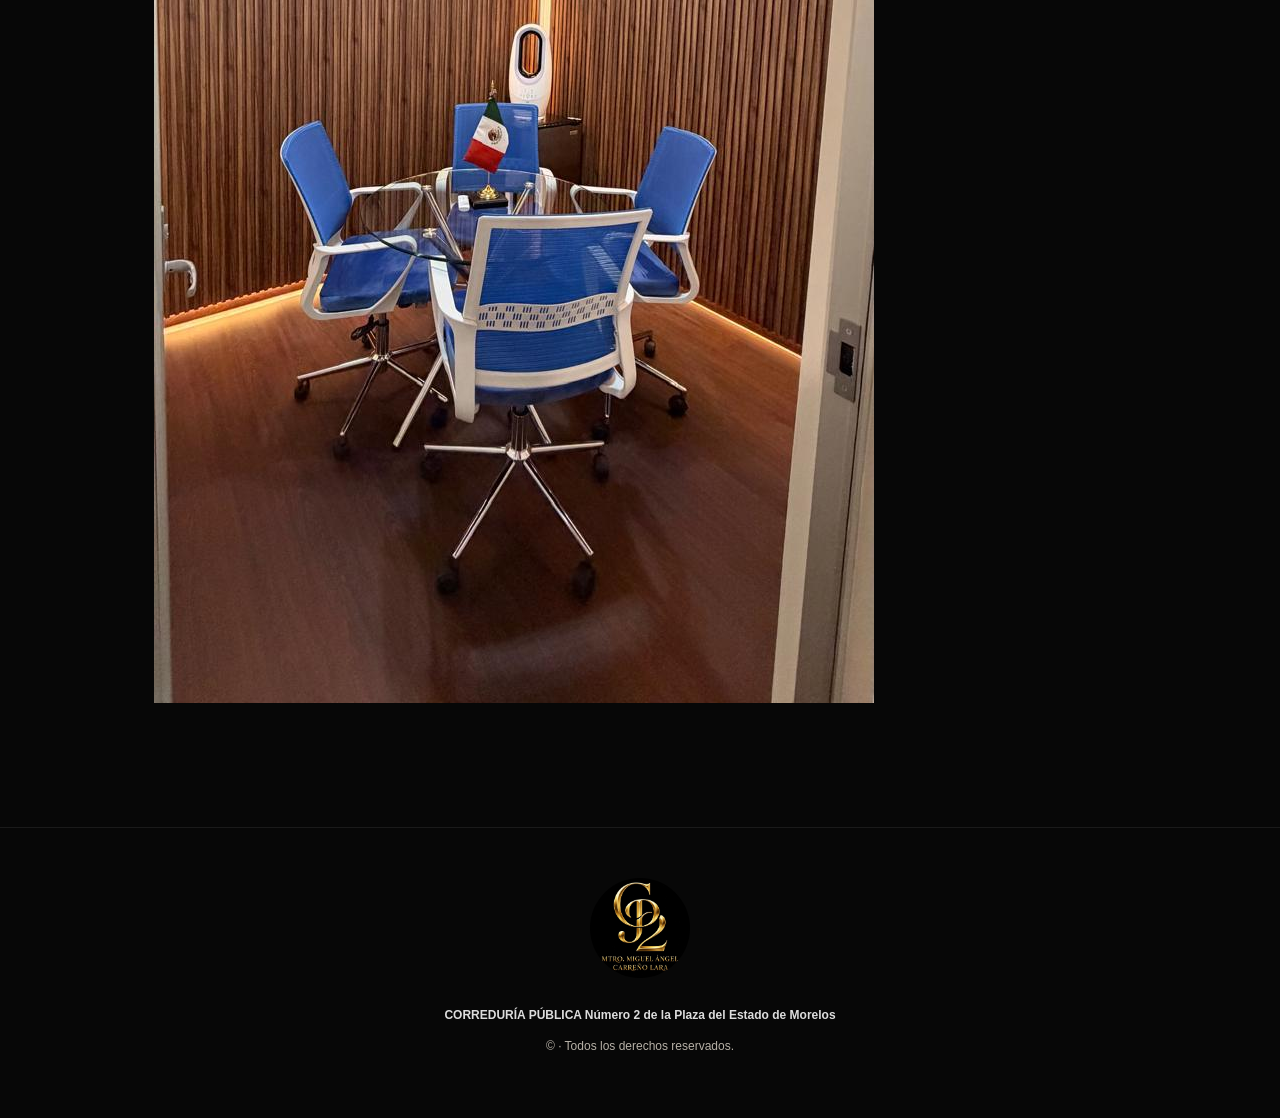
==== commit 326b229e: "Add facilities section with images and descriptions Added a new section showcasing facilities with i" ====
--- a/index.html
+++ b/index.html
@@ -133,6 +133,38 @@
     <a href="https://www.tiktok.com/@fedataropublico2_" target="_blank" rel="noopener">TikTok</a>
   </div>
 </section>
+  <section id="instalaciones" class="section instalaciones">
+  <div class="section-heading">
+    <p class="eyebrow">NUESTRAS INSTALACIONES</p>
+    <h2>Un espacio profesional para atenderte</h2>
+    <p>
+      Contamos con instalaciones diseñadas para ofrecer atención profesional,
+      privacidad y comodidad a nuestros clientes.
+    </p>
+  </div>
+
+  <div class="instalaciones-grid">
+    <figure class="instalacion instalacion-principal">
+      <img src="assets/WhatsApp%20Image%202026-08-18%20at%2012.04.58%20(2).jpeg"
+           alt="Recepción de la Correduría Pública Número 2">
+    </figure>
+
+    <figure class="instalacion">
+      <img src="assets/WhatsApp%20Image%202026-08-18%20at%2012.04.57.jpeg"
+           alt="Despacho de la Correduría Pública Número 2">
+    </figure>
+
+    <figure class="instalacion">
+      <img src="assets/WhatsApp%20Image%202026-08-18%20at%2012.04.58.jpeg"
+           alt="Instalaciones de la Correduría Pública Número 2">
+    </figure>
+
+    <figure class="instalacion">
+      <img src="assets/WhatsApp%20Image%202026-08-18%20at%2012.04.58%20(4).jpeg"
+           alt="Sala de juntas de la Correduría Pública Número 2">
+    </figure>
+  </div>
+</section>
 </main>
 
 <footer>
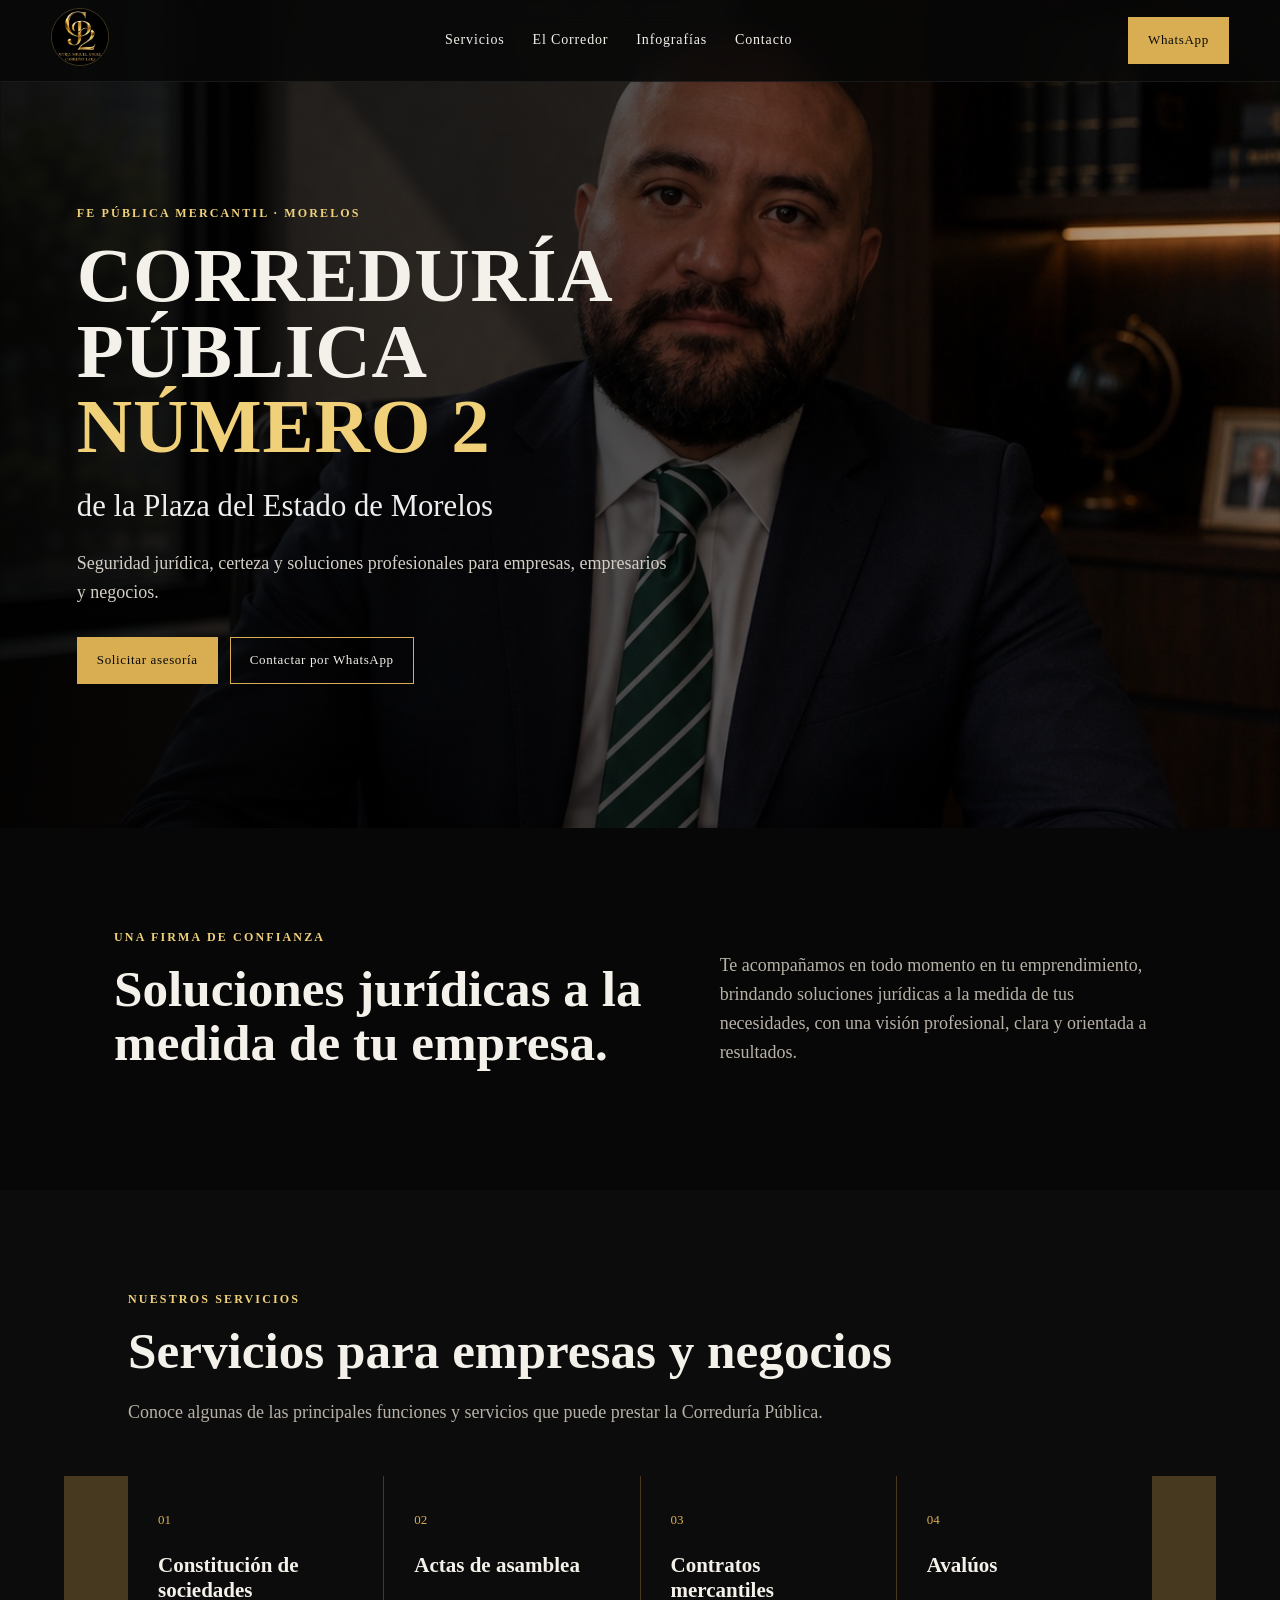
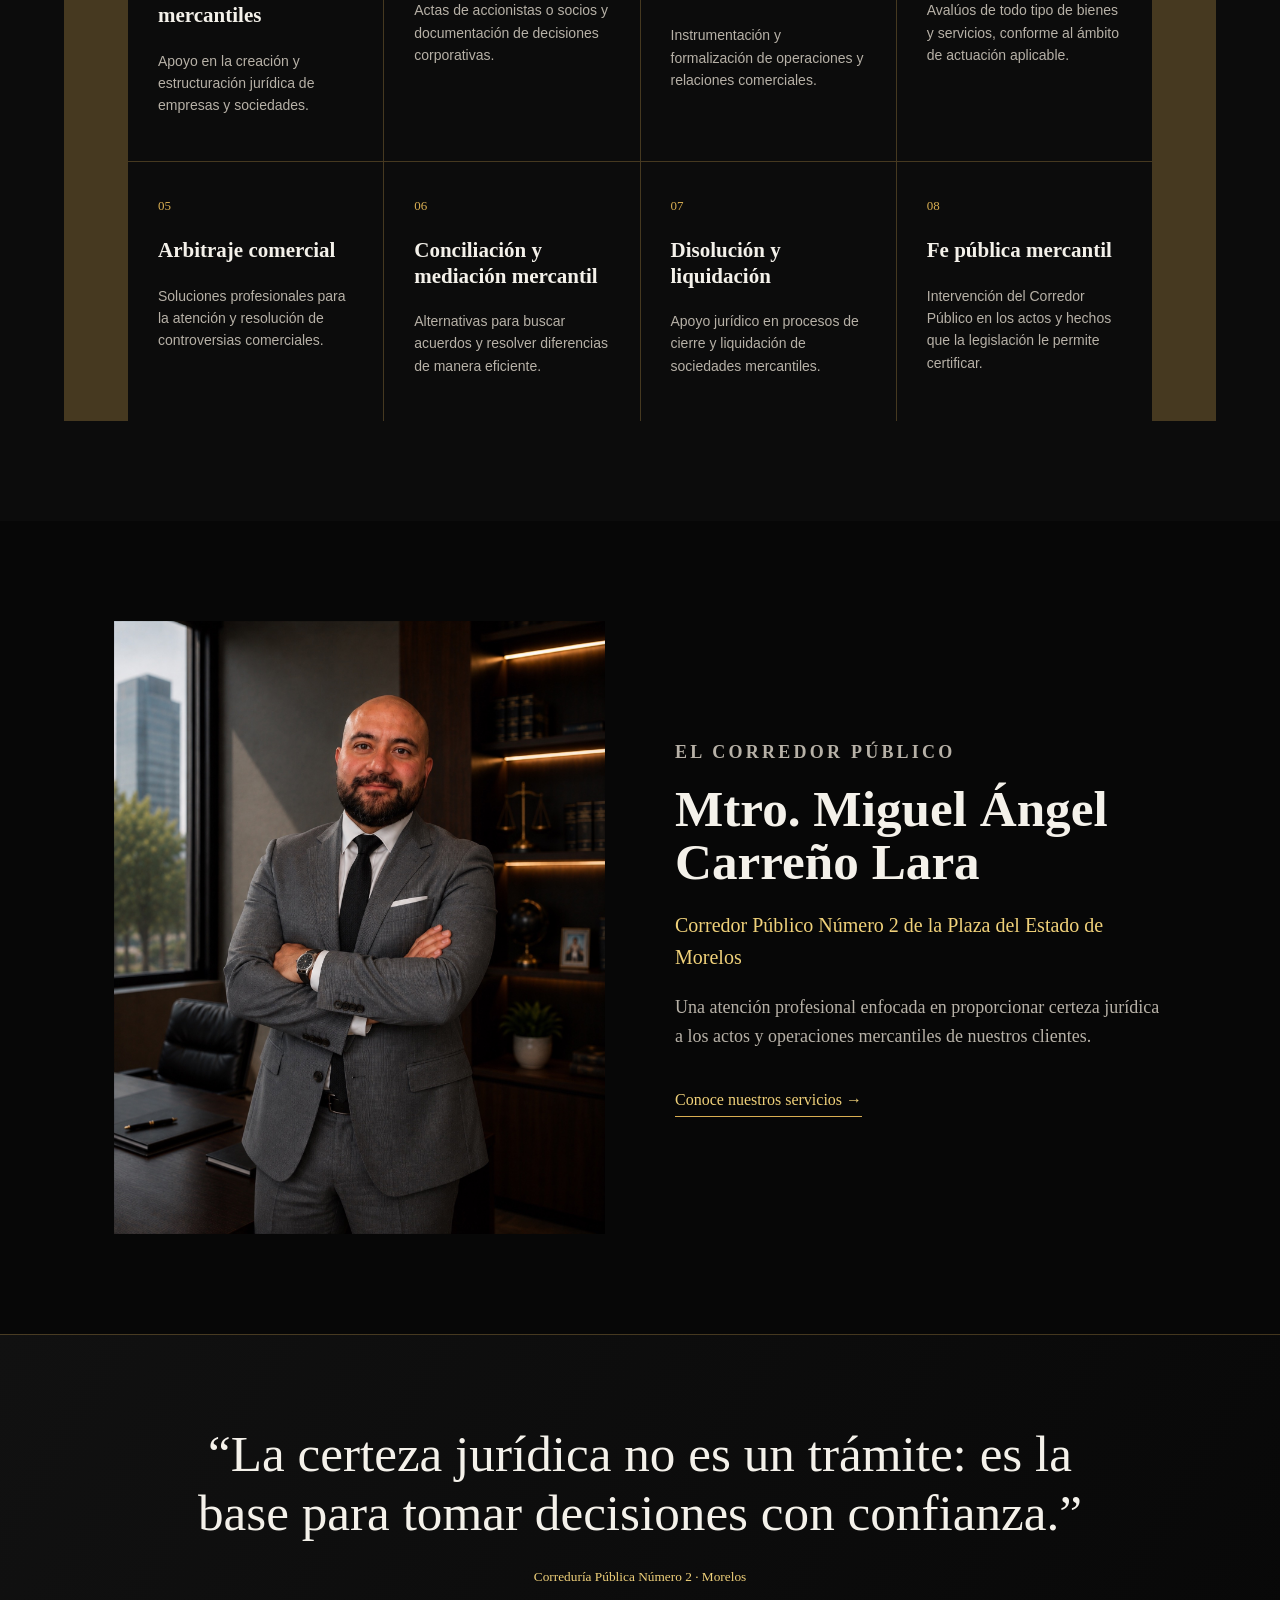
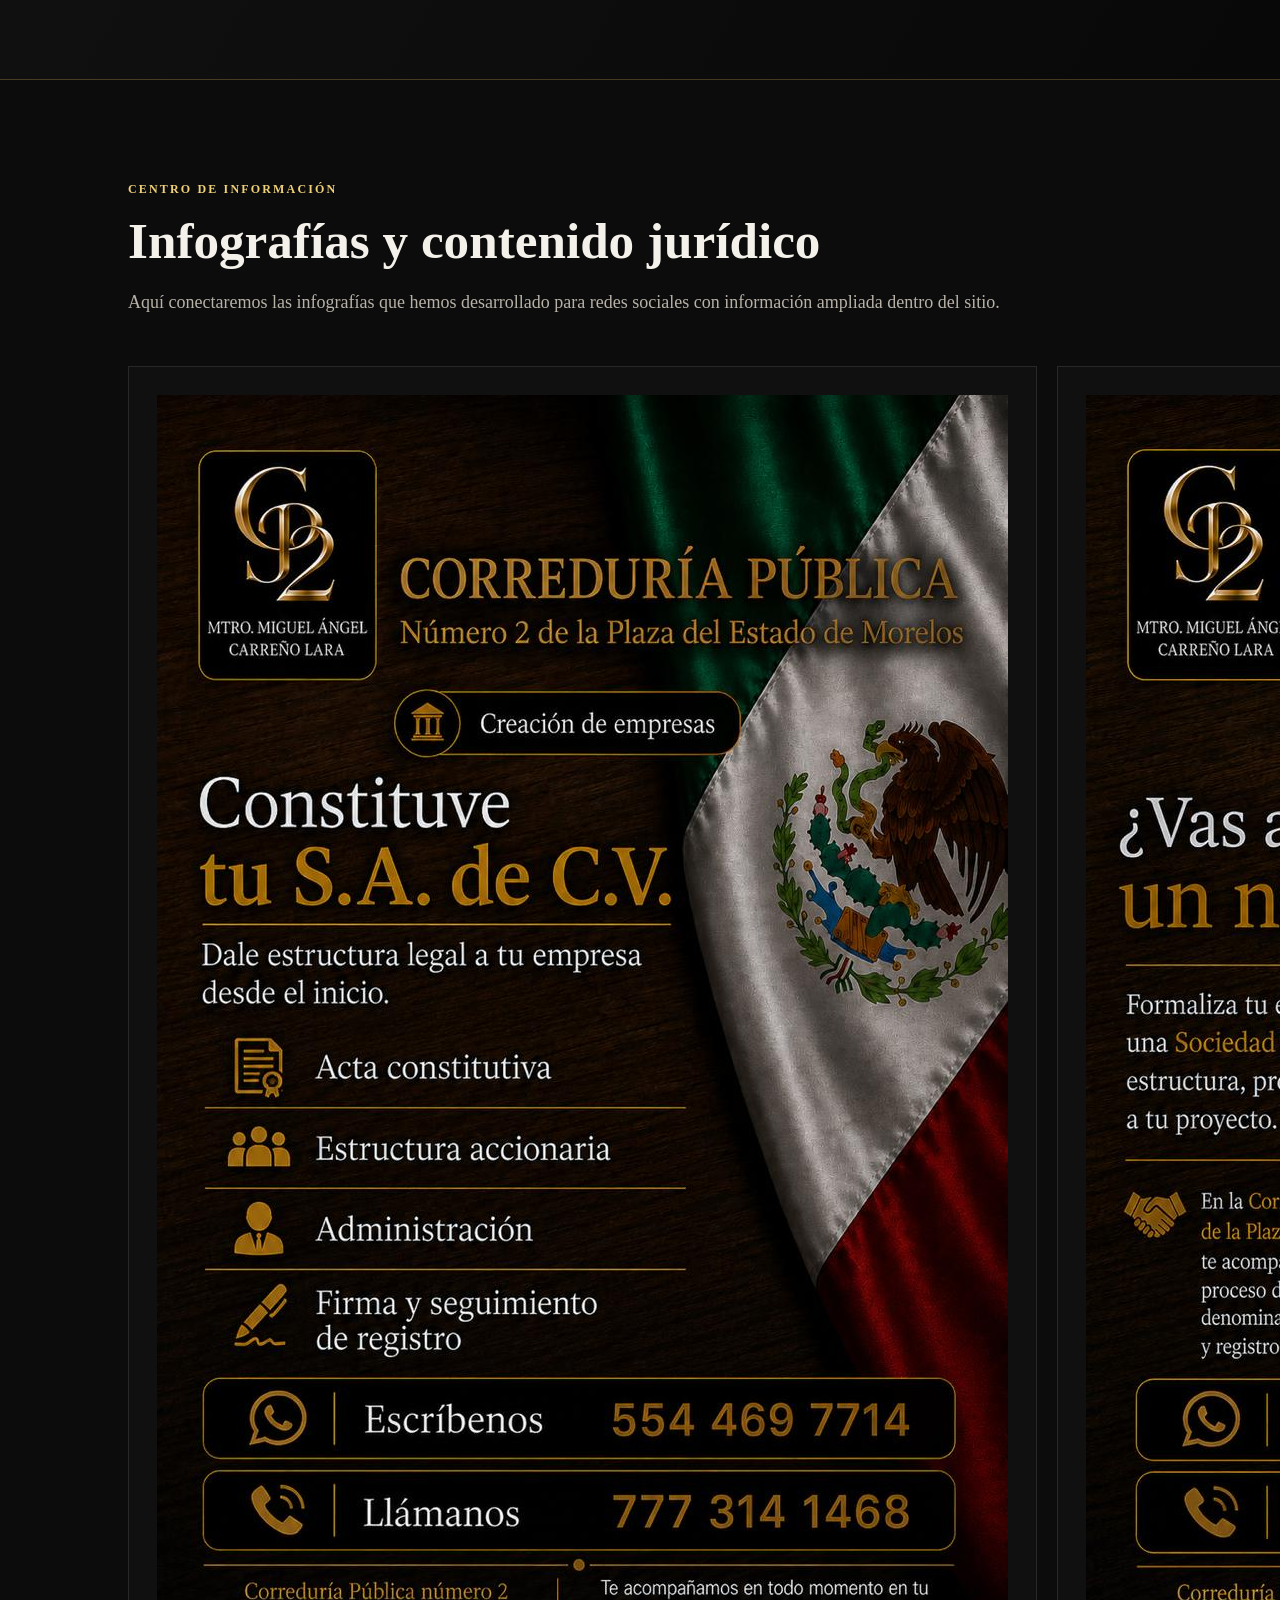
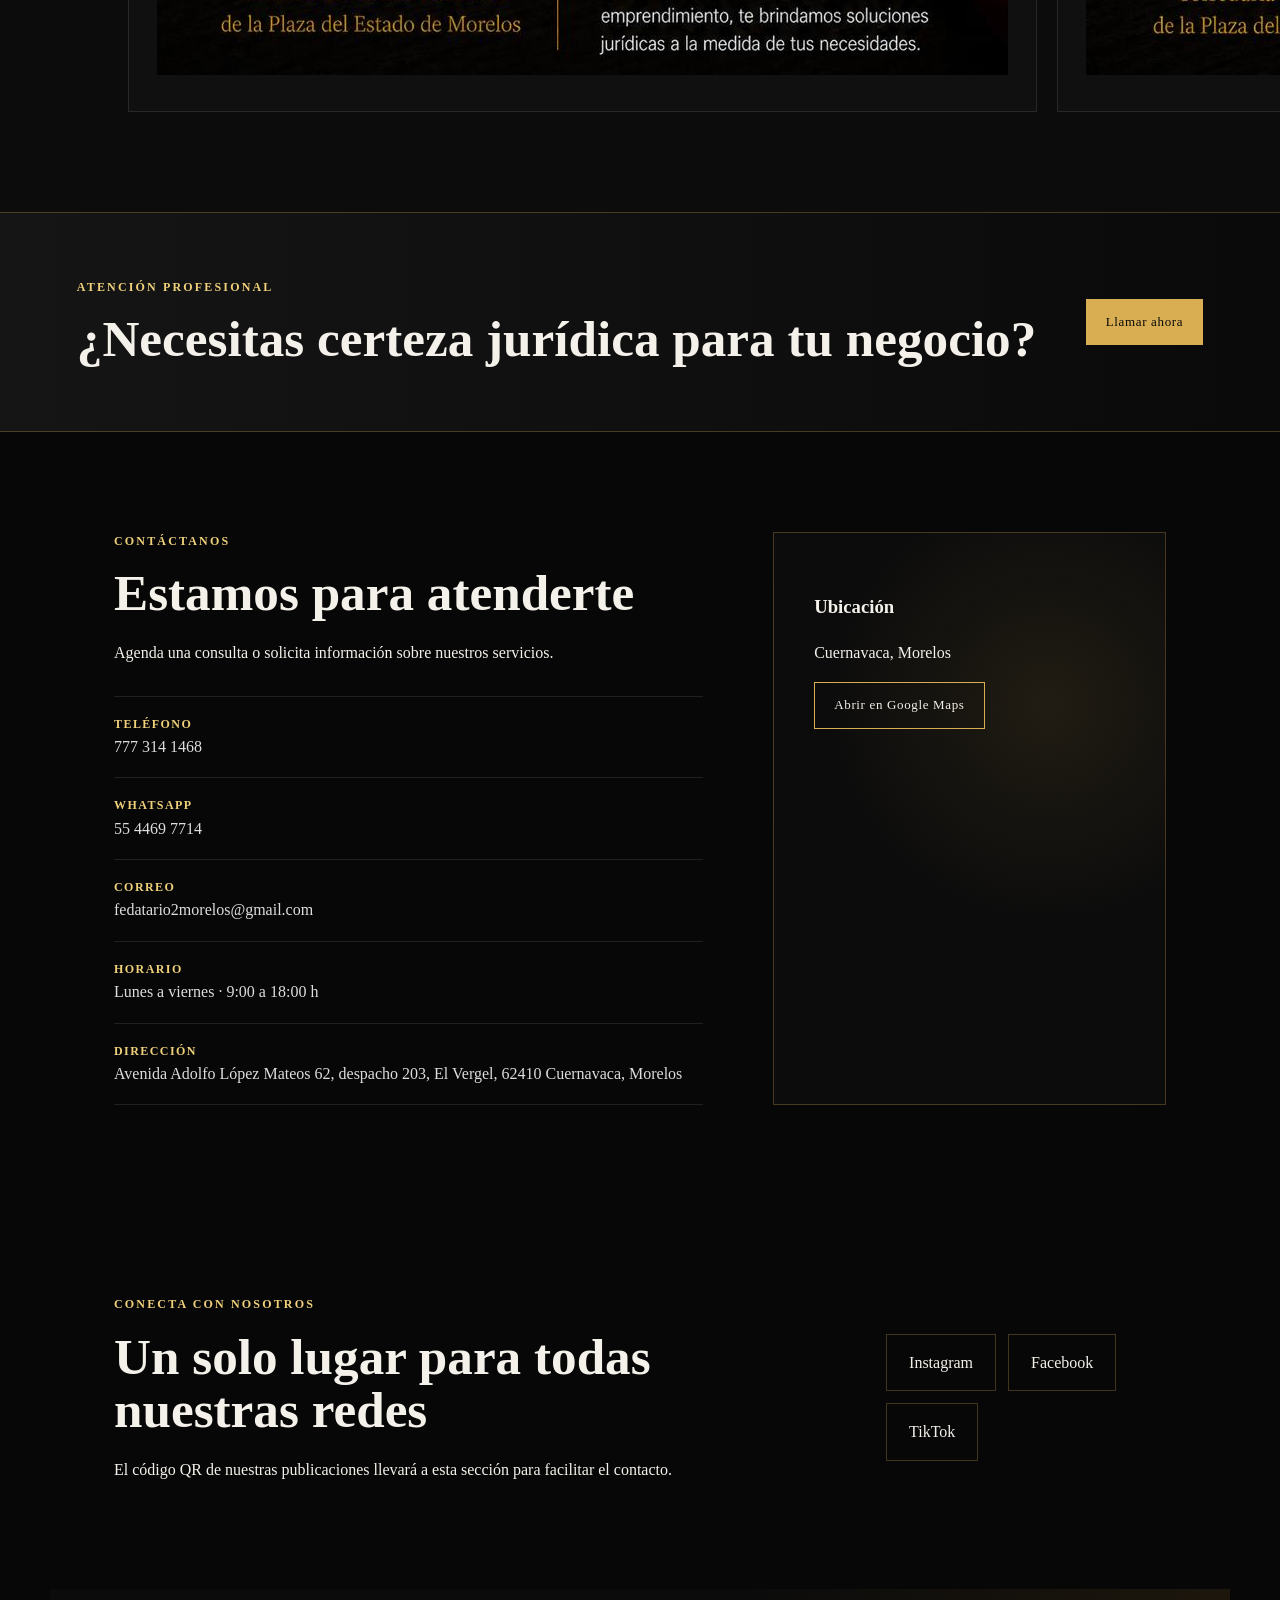
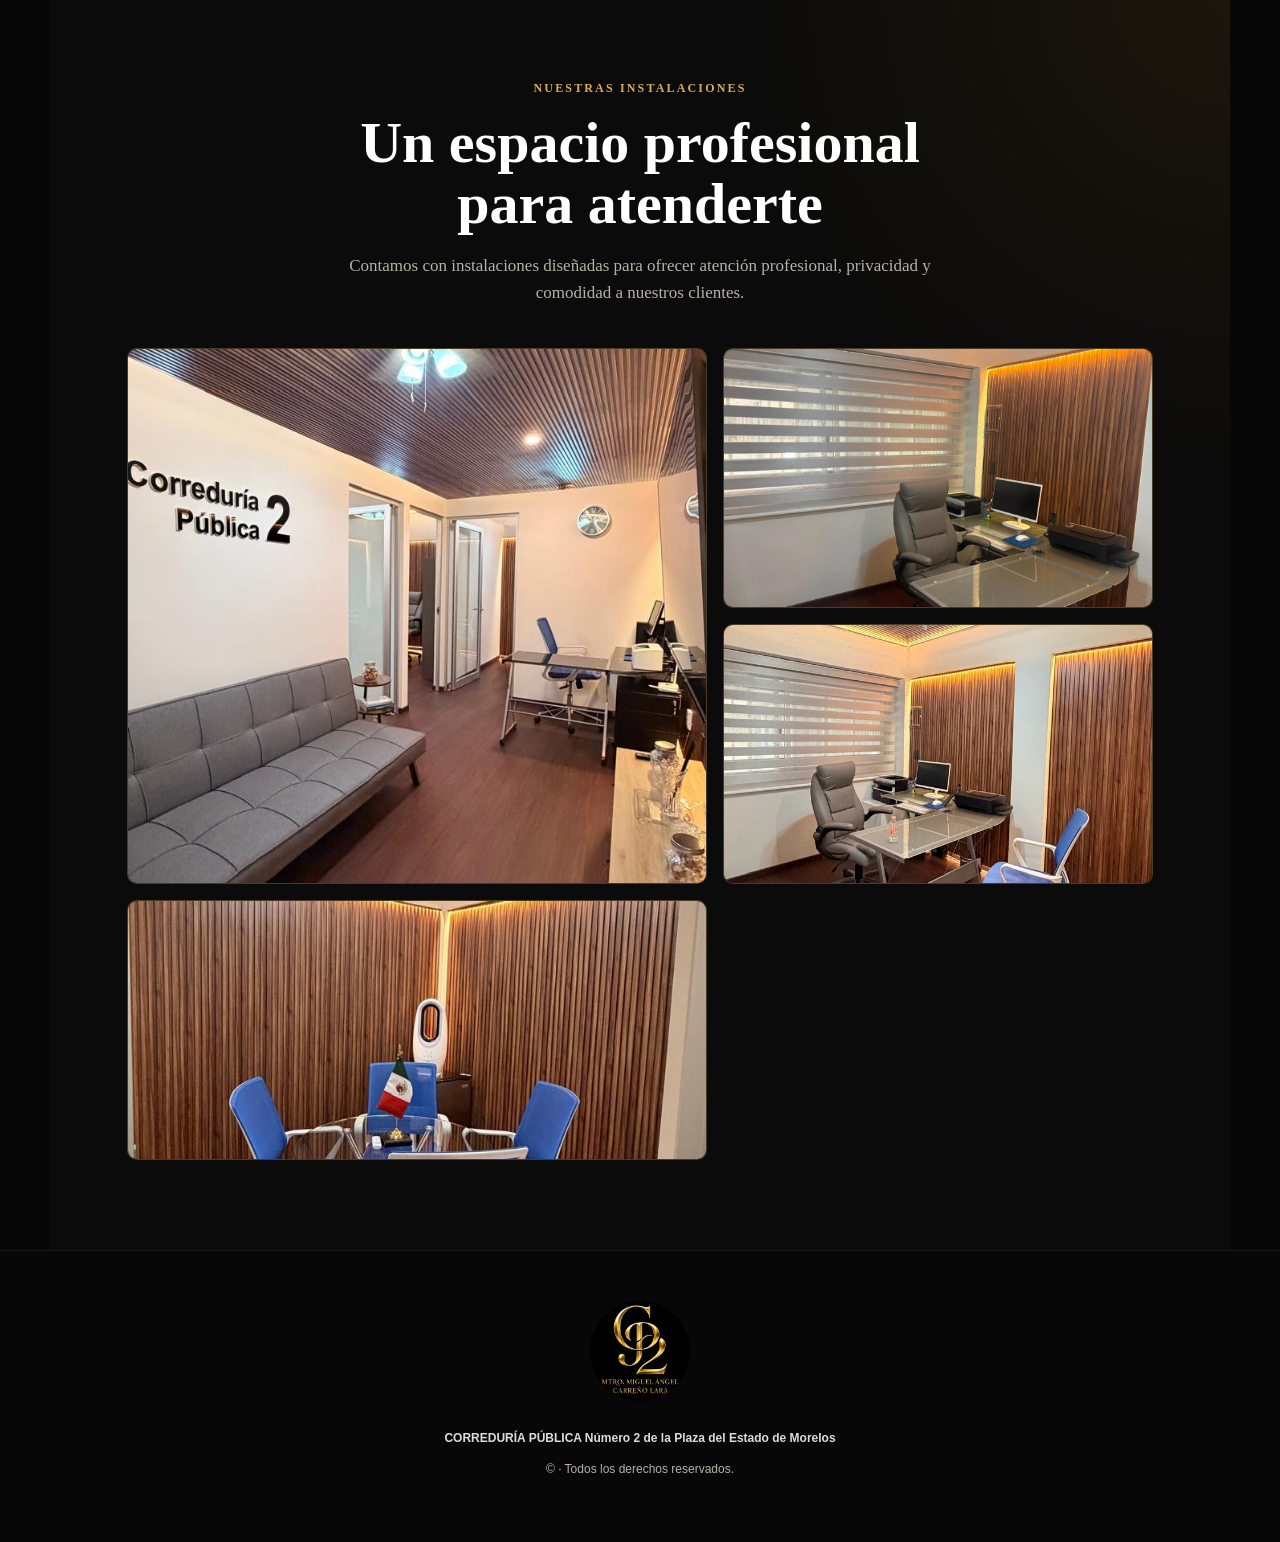
==== commit a1ca5f33: "Agregar infografías al sitio Replaced text-based info cards with image-based cards for better visual" ====
--- a/index.html
+++ b/index.html
@@ -89,11 +89,19 @@
     <h2>Infografías y contenido jurídico</h2>
     <p>Aquí conectaremos las infografías que hemos desarrollado para redes sociales con información ampliada dentro del sitio.</p>
   </div>
-  <div class="info-grid">
-    <article class="info-card"><div class="placeholder">01</div><h3>Funciones del Corredor Público</h3><p>Información clara sobre sus principales atribuciones.</p></article>
-    <article class="info-card"><div class="placeholder">02</div><h3>Notificaciones mercantiles</h3><p>Conoce los supuestos y alcances de este servicio.</p></article>
-    <article class="info-card"><div class="placeholder">03</div><h3>Servicios para tu empresa</h3><p>Una guía rápida para identificar cuándo acudir a la Correduría.</p></article>
-  </div>
+<div class="info-grid">
+  <article class="info-card info-card-image">
+    <img src="assets/WhatsApp Image 2026-08-18 at 13.41.15 (6).jpeg" alt="Creación de empresas - Correduría Pública Número 2">
+  </article>
+
+  <article class="info-card info-card-image">
+    <img src="assets/WhatsApp Image 2026-08-18 at 13.41.15 (7).jpeg" alt="Constitución de S.A. de C.V. - Correduría Pública Número 2">
+  </article>
+
+  <article class="info-card info-card-image">
+    <img src="assets/WhatsApp Image 2026-08-18 at 13.41.15 (2).jpeg" alt="Servicios profesionales - Correduría Pública Número 2">
+  </article>
+</div>
 </section>
 
 <section class="contact-strip">
--- a/styles.css
+++ b/styles.css
@@ -38,3 +38,87 @@
 footer{text-align:center;padding:50px 5vw;border-top:1px solid rgba(255,255,255,.08);color:var(--muted);font-family:Arial,sans-serif;font-size:12px}footer img{width:100px;height:100px;object-fit:cover;border-radius:50%;margin-bottom:10px}footer strong{color:#ddd}
 @media(max-width:900px){nav{display:none}.header-wa{font-size:11px;padding:10px 13px}.intro,.profile,.contact{grid-template-columns:1fr}.cards{grid-template-columns:repeat(2,1fr)}.info-grid{grid-template-columns:1fr}.social-hub,.contact-strip{flex-direction:column;align-items:flex-start}.hero{min-height:90vh}.hero-content{padding-top:130px}}
 @media(max-width:560px){.cards{grid-template-columns:1fr}.site-header{height:70px}.brand img{height:48px;width:48px}.hero-content{padding-left:7vw;padding-right:7vw}.hero-copy{font-size:16px}.section{padding-top:75px;padding-bottom:75px}}
+
+
+/* ===== Nuestras instalaciones ===== */
+
+.instalaciones {
+  padding: 90px 6%;
+  background:
+    radial-gradient(circle at top right, rgba(184,123,26,.10), transparent 28%),
+    #0b0b0b;
+}
+
+.instalaciones .section-heading {
+  max-width: 760px;
+  margin: 0 auto 42px;
+  text-align: center;
+}
+
+.instalaciones .section-heading .eyebrow {
+  color: var(--gold);
+  letter-spacing: .18em;
+  font-size: 12px;
+  font-weight: 700;
+}
+
+.instalaciones .section-heading h2 {
+  margin: 8px 0 14px;
+  font-size: clamp(34px, 5vw, 58px);
+  line-height: 1.05;
+  color: #fff;
+}
+
+.instalaciones .section-heading p {
+  color: var(--muted);
+  font-size: 17px;
+}
+
+.instalaciones-grid {
+  max-width: var(--max);
+  margin: 0 auto;
+  display: grid;
+  grid-template-columns: 1.35fr 1fr;
+  grid-auto-rows: 260px;
+  gap: 16px;
+}
+
+.instalacion {
+  margin: 0;
+  overflow: hidden;
+  border: 1px solid rgba(217, 174, 82, .28);
+  border-radius: 10px;
+  background: #111;
+}
+
+.instalacion-principal {
+  grid-row: span 2;
+}
+
+.instalacion img {
+  width: 100%;
+  height: 100%;
+  display: block;
+  object-fit: cover;
+  transition: transform .45s ease, filter .45s ease;
+}
+
+.instalacion:hover img {
+  transform: scale(1.025);
+  filter: brightness(1.06);
+}
+
+@media (max-width: 760px) {
+  .instalaciones {
+    padding: 65px 20px;
+  }
+
+  .instalaciones-grid {
+    grid-template-columns: 1fr;
+    grid-auto-rows: 250px;
+  }
+
+  .instalacion-principal {
+    grid-row: auto;
+  }
+}
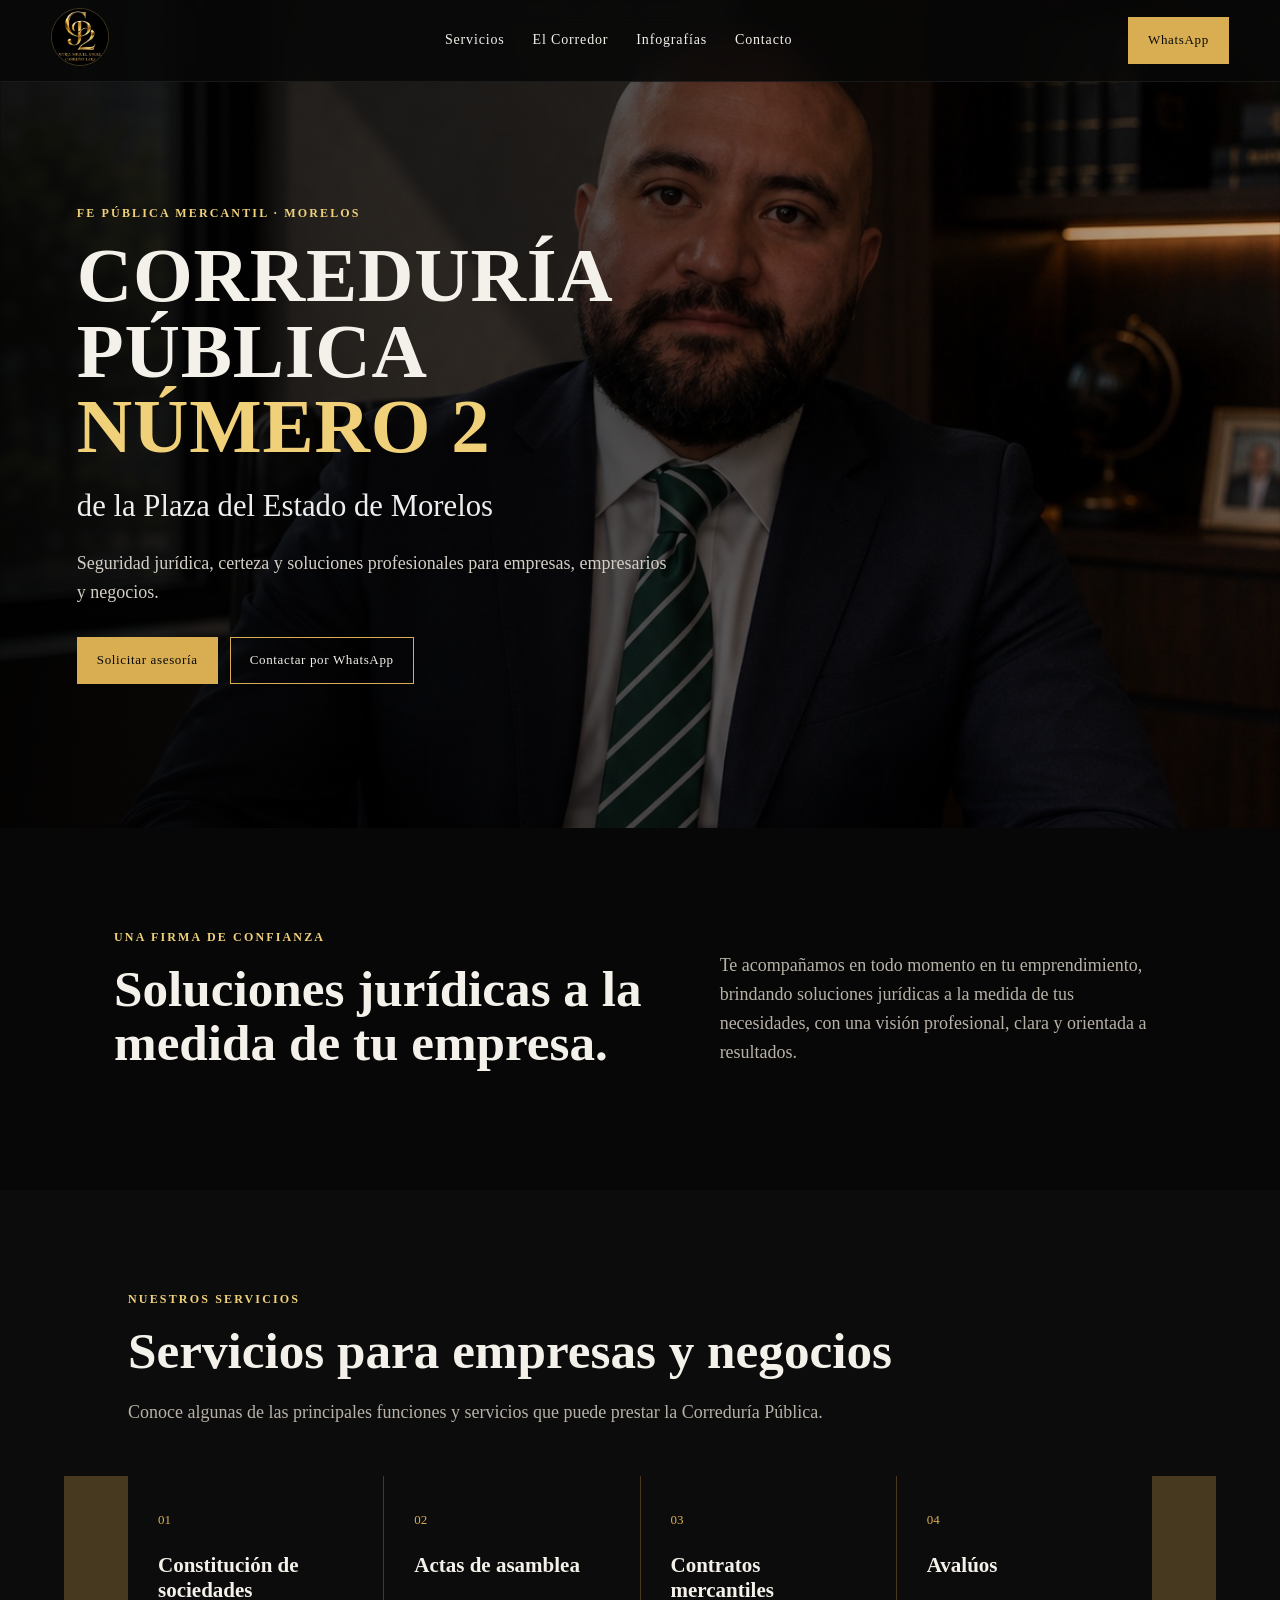
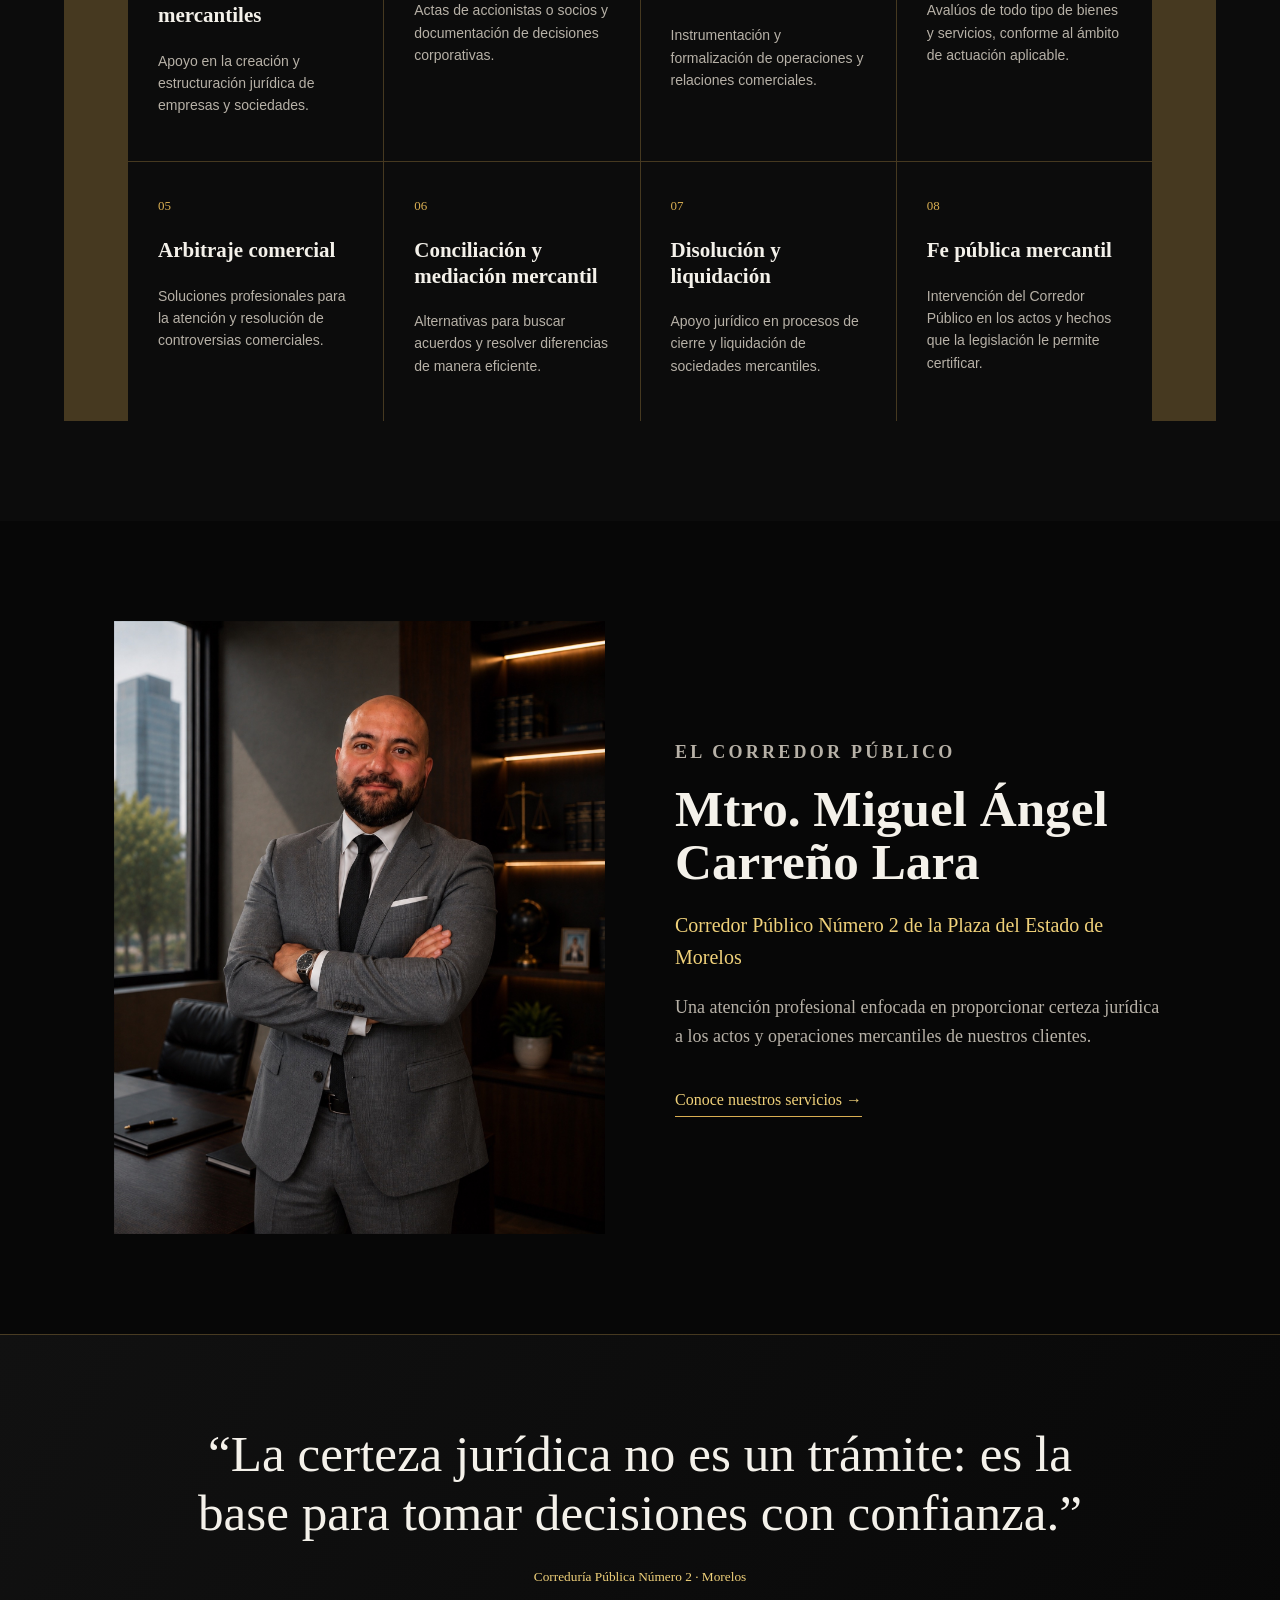
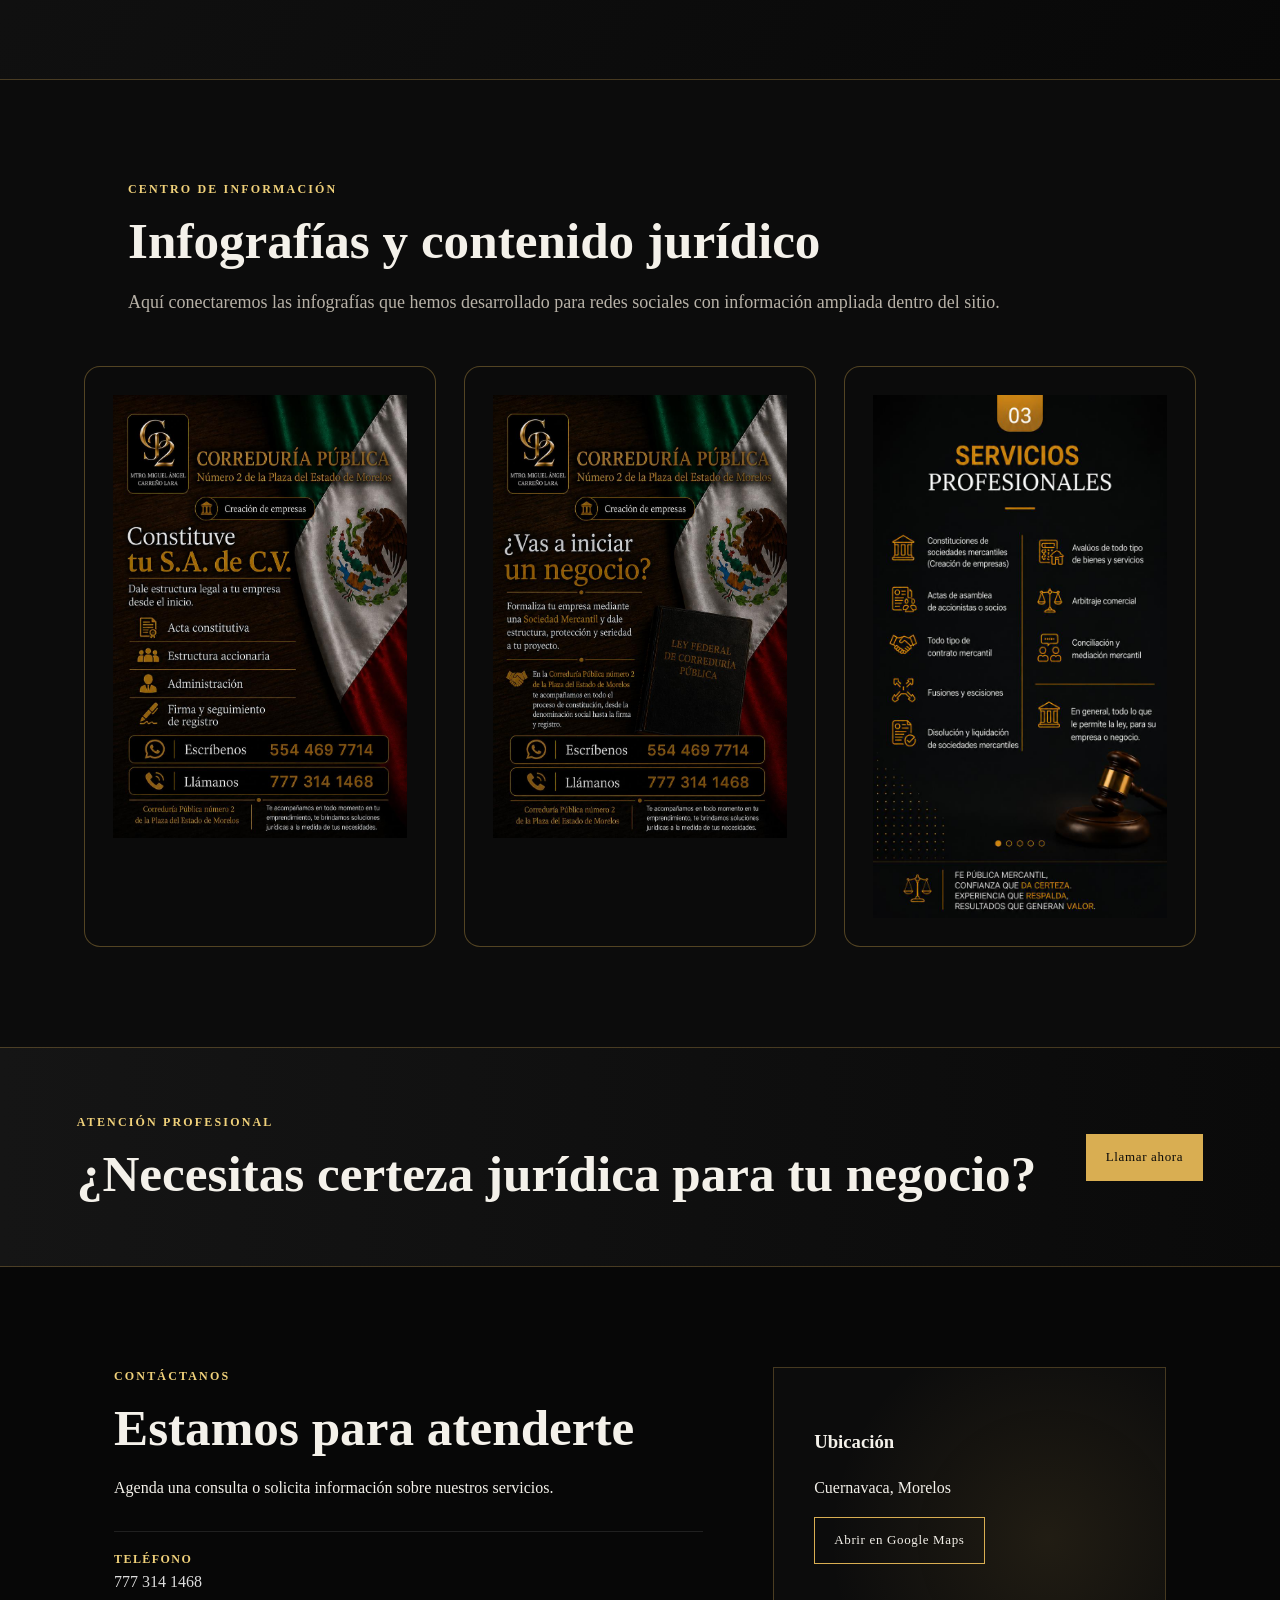
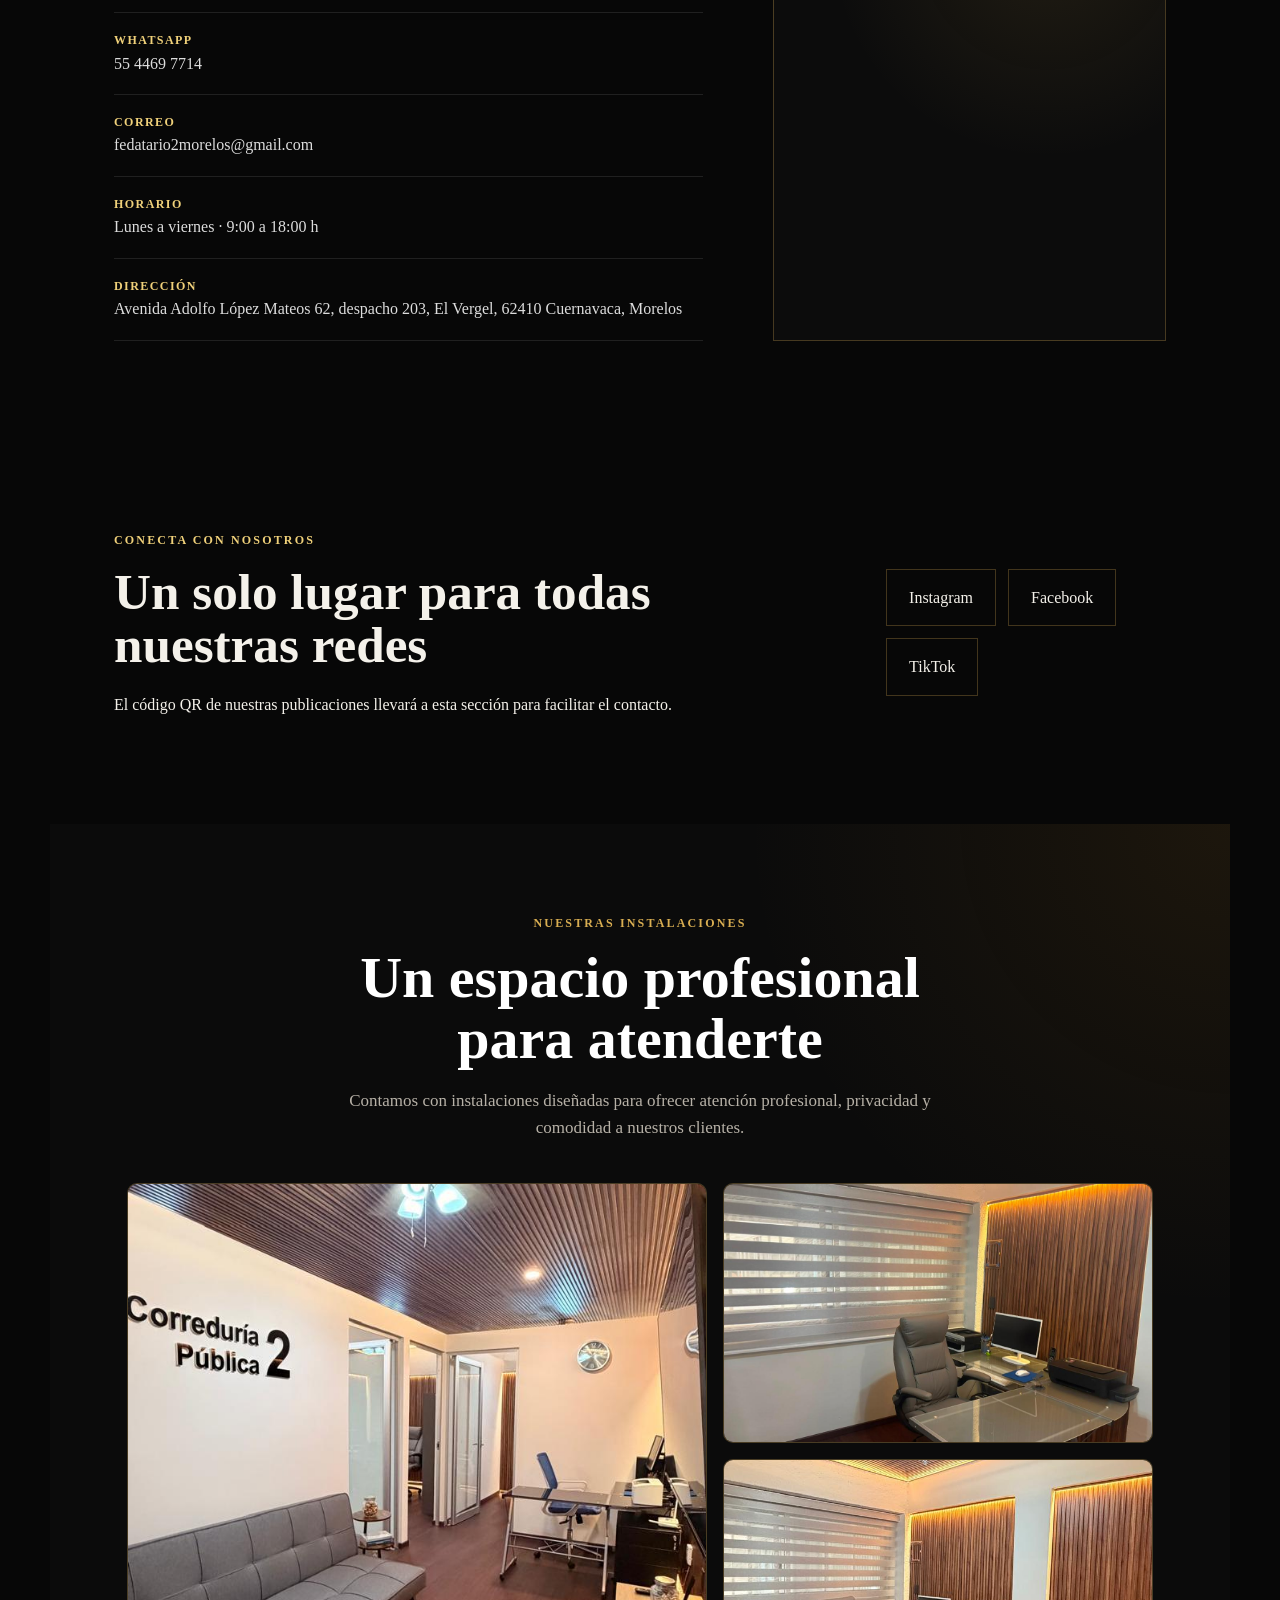
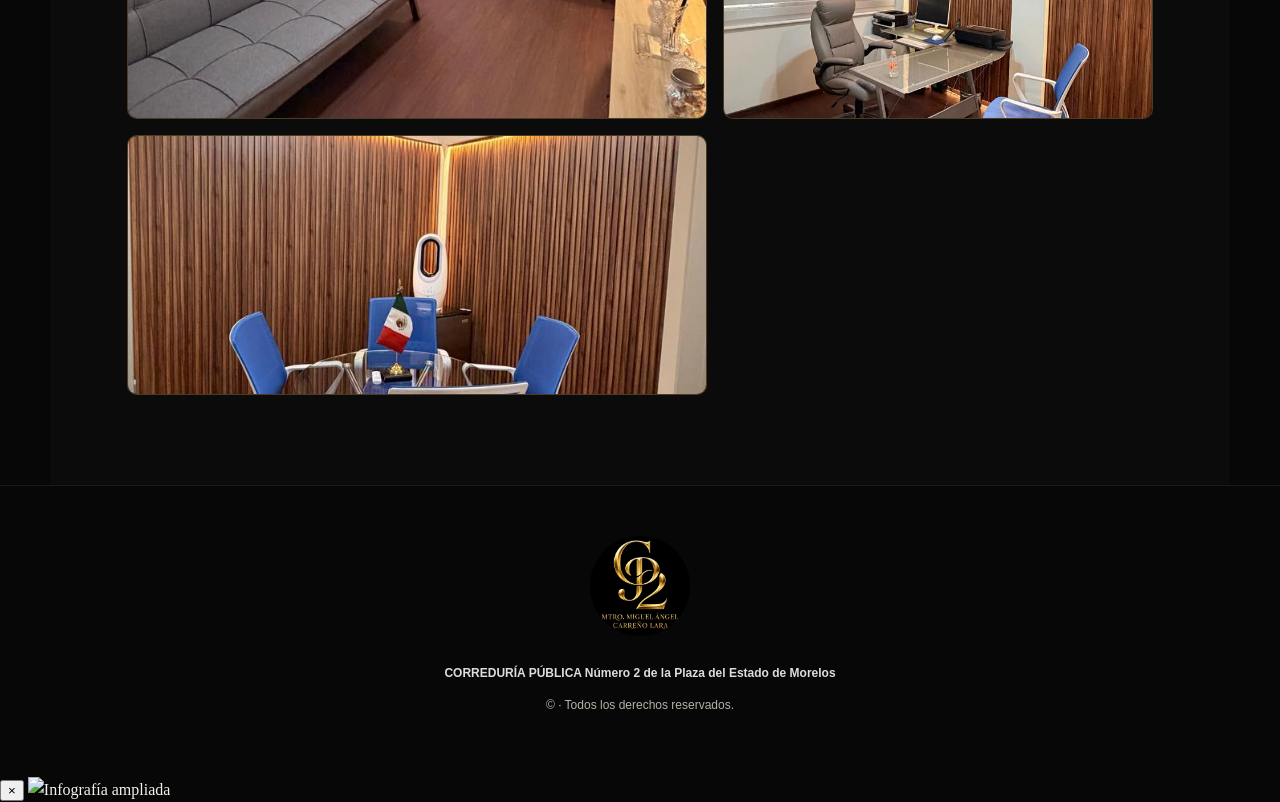
==== commit 45258956: "agregar visor de infografías Added expandable infographic viewer with close button." ====
--- a/index.html
+++ b/index.html
@@ -91,15 +91,15 @@
   </div>
 <div class="info-grid">
   <article class="info-card info-card-image">
-    <img src="assets/WhatsApp Image 2026-08-18 at 13.41.15 (6).jpeg" alt="Creación de empresas - Correduría Pública Número 2">
+    <img class="infografia-ampliable" src="assets/WhatsApp Image 2026-08-18 at 13.41.15 (6).jpeg" alt="Creación de empresas - Correduría Pública Número 2">
   </article>
 
   <article class="info-card info-card-image">
-    <img src="assets/WhatsApp Image 2026-08-18 at 13.41.15 (7).jpeg" alt="Constitución de S.A. de C.V. - Correduría Pública Número 2">
+    <img class="infografia-ampliable" src="assets/WhatsApp Image 2026-08-18 at 13.41.15 (7).jpeg" alt="Constitución de S.A. de C.V. - Correduría Pública Número 2">
   </article>
 
   <article class="info-card info-card-image">
-    <img src="assets/WhatsApp Image 2026-08-18 at 13.41.15 (2).jpeg" alt="Servicios profesionales - Correduría Pública Número 2">
+    <img class="infografia-ampliable" src="assets/WhatsApp Image 2026-08-18 at 13.41.15 (2).jpeg" alt="Servicios profesionales - Correduría Pública Número 2">
   </article>
 </div>
 </section>
@@ -182,5 +182,11 @@
 </footer>
 
 <script src="script.js"></script>
+  <!-- Visor ampliado de infografías -->
+<div id="visor-infografia" class="visor-infografia">
+  <button id="cerrar-visor" class="cerrar-visor" aria-label="Cerrar imagen">&times;</button>
+  <img id="imagen-ampliada" src="" alt="Infografía ampliada">
+</div>
+  
 </body>
 </html>
--- a/styles.css
+++ b/styles.css
@@ -122,3 +122,60 @@
     grid-row: auto;
   }
 }
+
+
+/* ===== INFOGRAFÍAS INSTITUCIONALES ===== */
+
+#infografias .info-grid {
+  display: grid;
+  grid-template-columns: repeat(3, 1fr);
+  gap: 28px;
+  max-width: 1180px;
+  margin: 45px auto 0;
+  padding: 0 20px;
+}
+
+#infografias .info-card-image {
+  background: #0b0b0b;
+  border: 1px solid rgba(217, 174, 82, 0.35);
+  border-radius: 16px;
+  overflow: hidden;
+  transition: transform 0.35s ease, border-color 0.35s ease;
+}
+
+#infografias .info-card-image:hover {
+  transform: translateY(-6px);
+  border-color: #d9ae52;
+}
+
+#infografias .info-card-image img {
+  width: 100%;
+  height: auto;
+  display: block;
+  object-fit: contain;
+}
+
+/* Tablet */
+@media (max-width: 900px) {
+  #infografias .info-grid {
+    grid-template-columns: repeat(2, 1fr);
+  }
+}
+
+/* Celular */
+@media (max-width: 600px) {
+  #infografias .info-grid {
+    grid-template-columns: 1fr;
+    gap: 24px;
+    padding: 0 18px;
+  }
+
+  #infografias .info-card-image {
+    border-radius: 12px;
+  }
+
+  #infografias .info-card-image img {
+    width: 100%;
+    height: auto;
+  }
+}
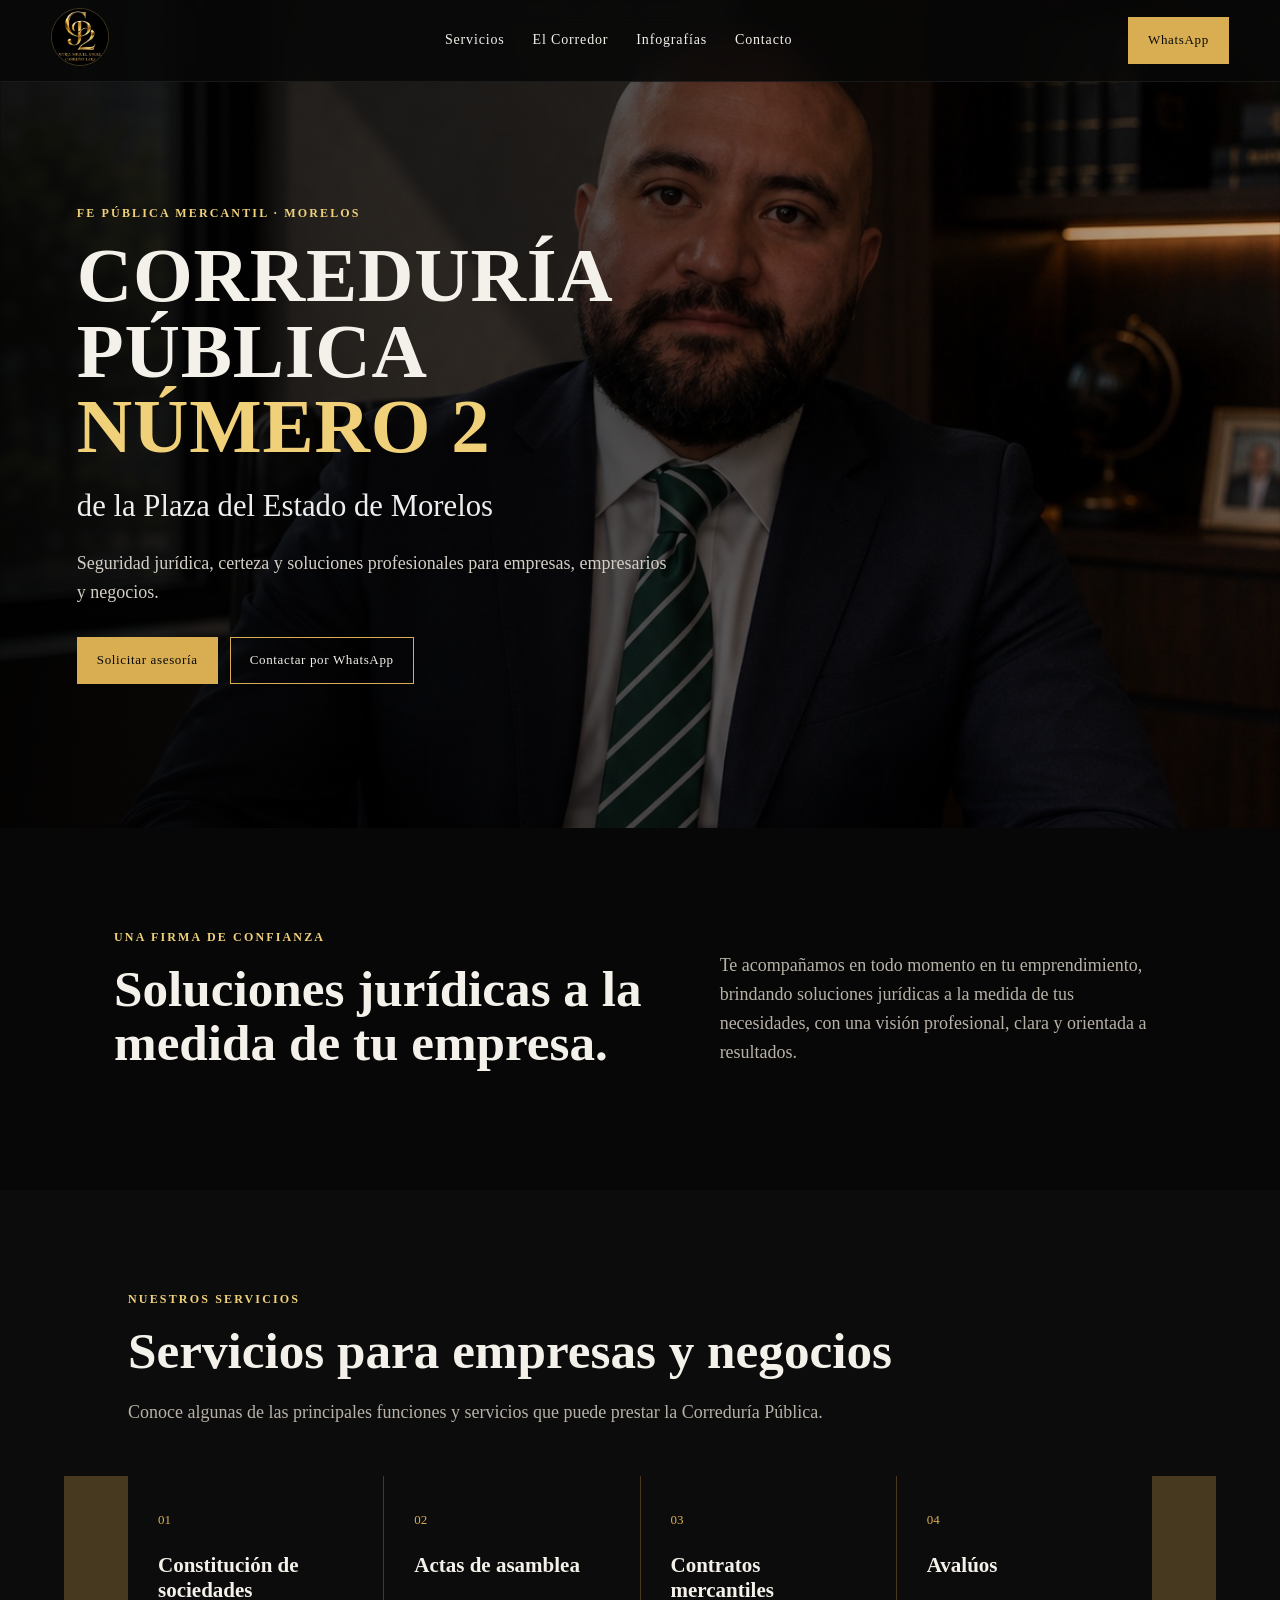
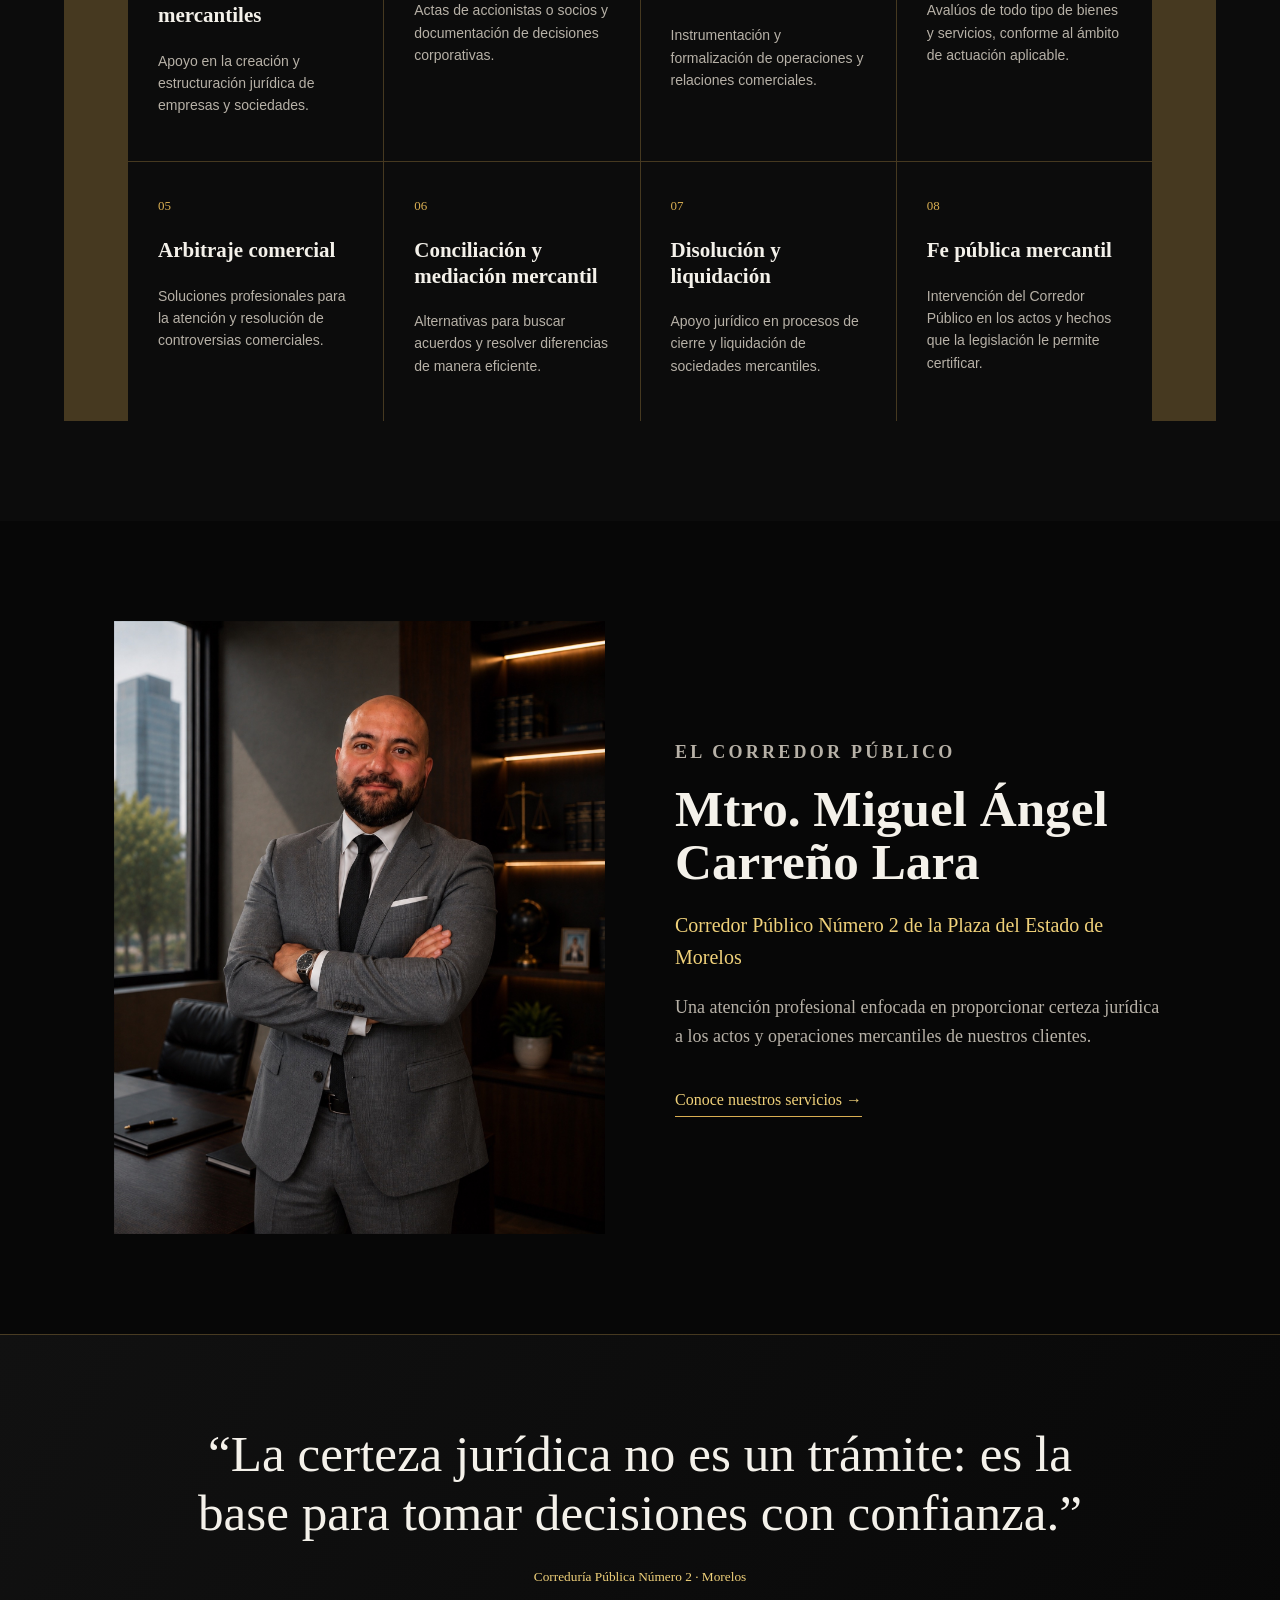
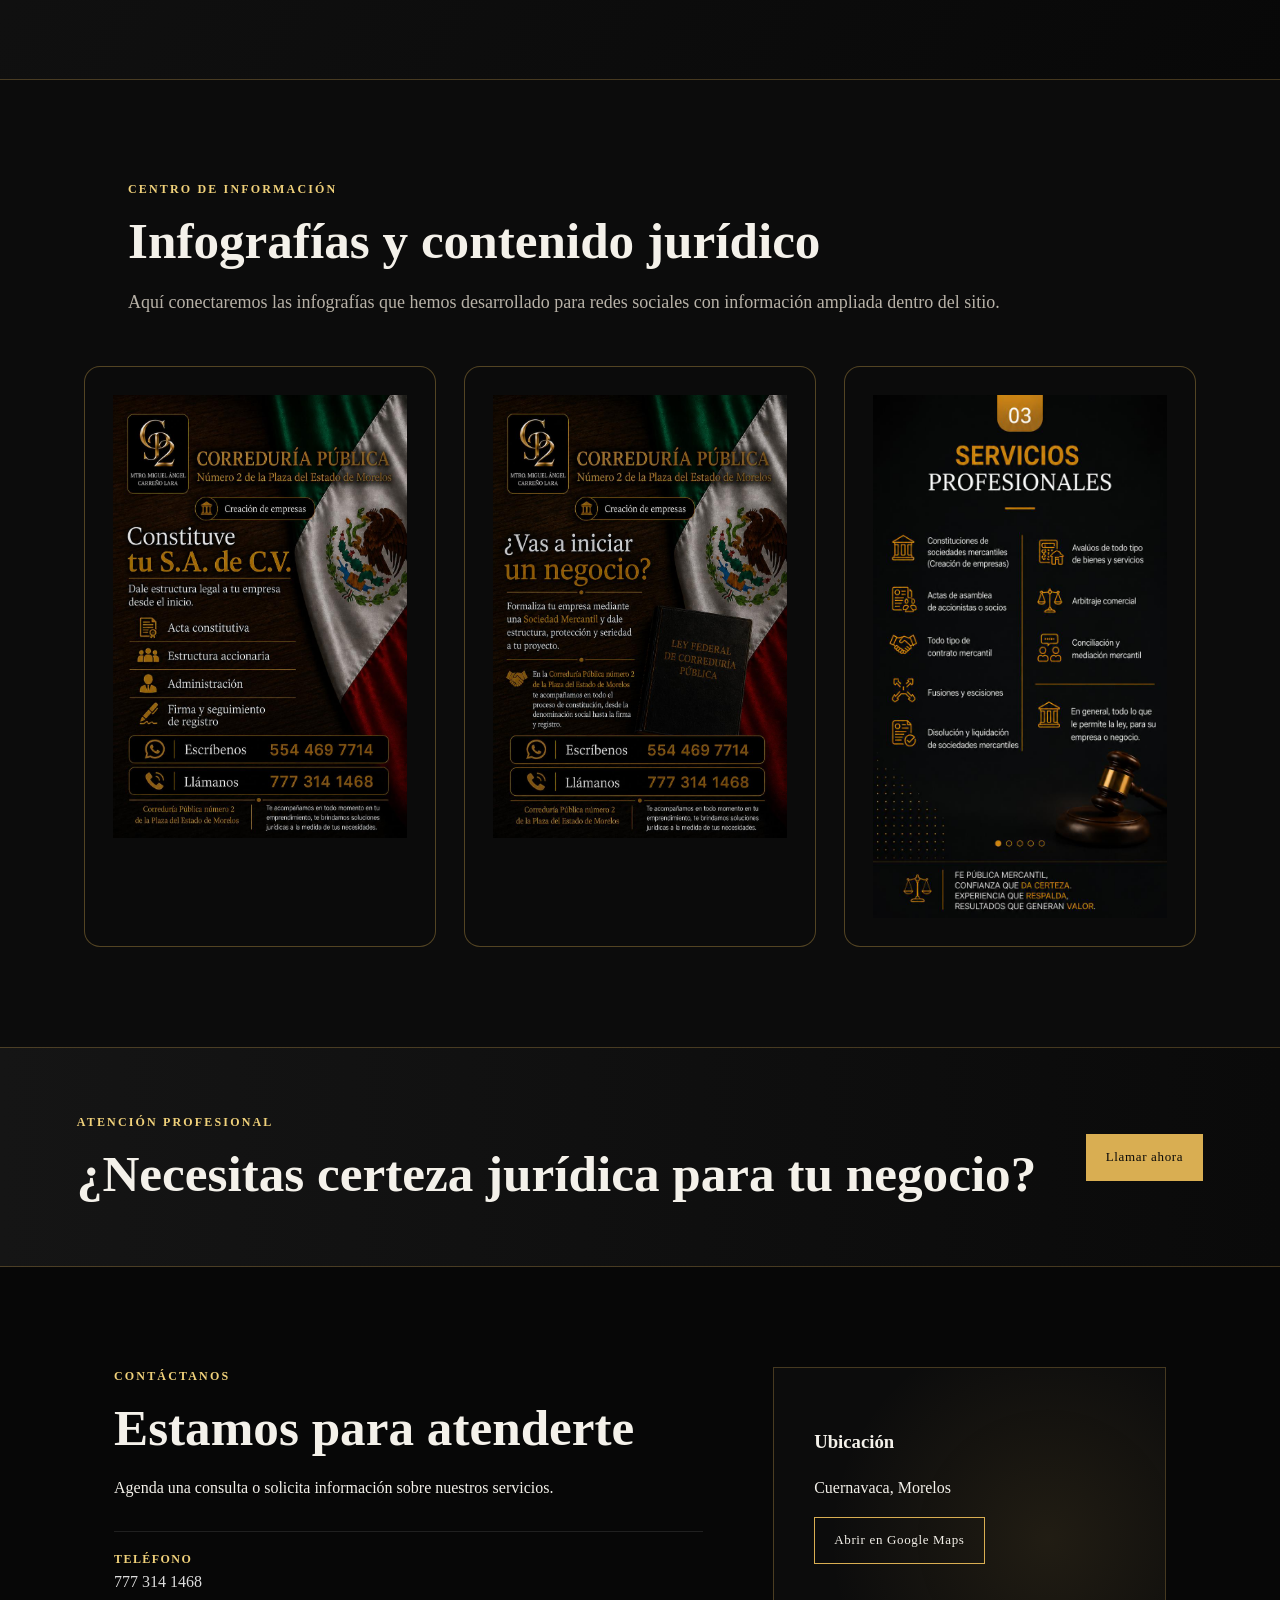
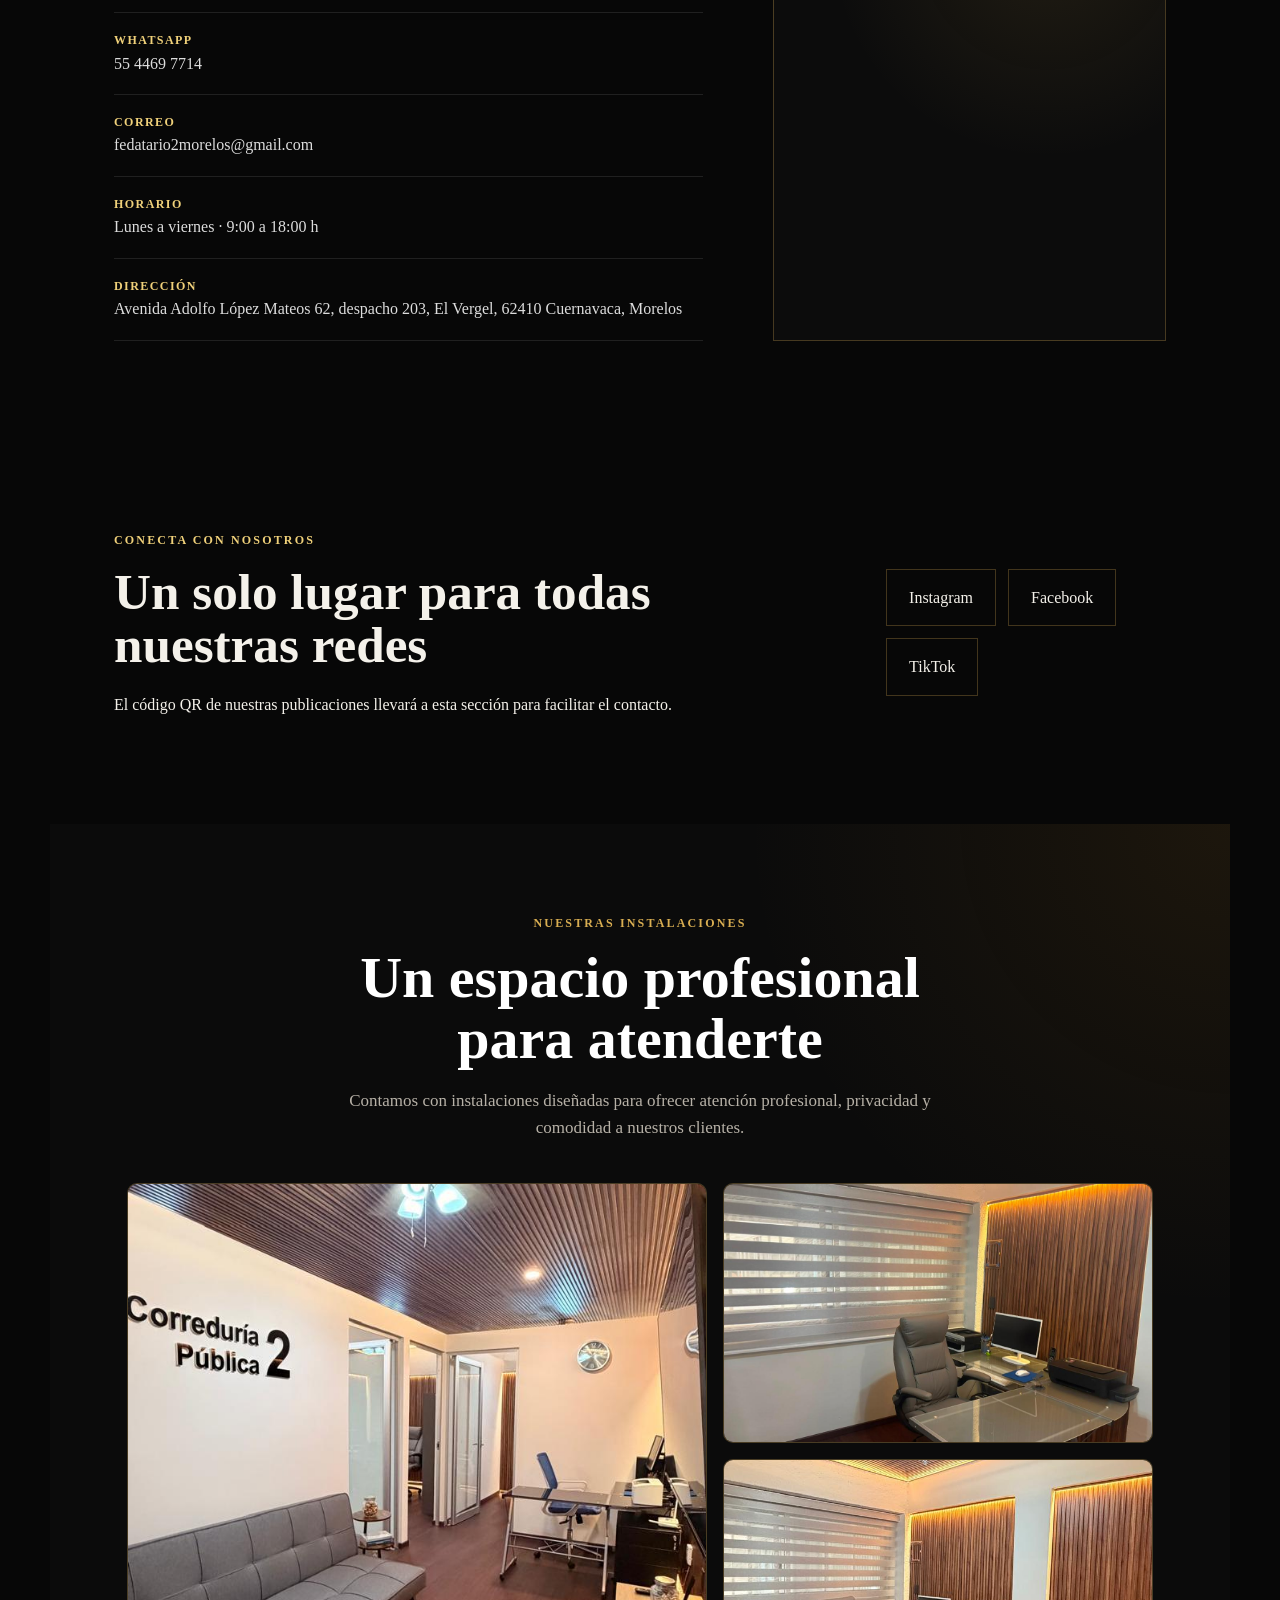
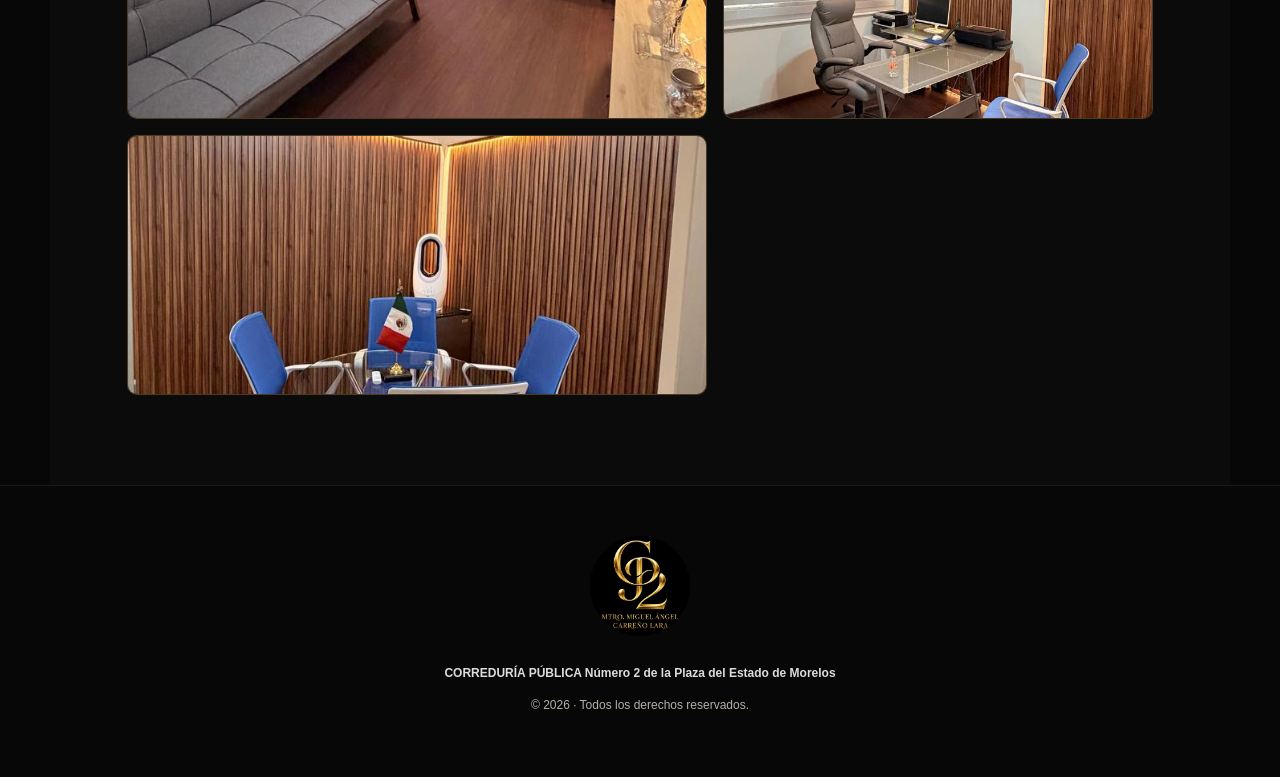
==== commit 092cd21e: "Move script tag to the correct position in index.html" ====
--- a/index.html
+++ b/index.html
@@ -181,12 +181,14 @@
   <p>© <span id="year"></span> · Todos los derechos reservados.</p>
 </footer>
 
-<script src="script.js"></script>
+
   <!-- Visor ampliado de infografías -->
 <div id="visor-infografia" class="visor-infografia">
   <button id="cerrar-visor" class="cerrar-visor" aria-label="Cerrar imagen">&times;</button>
   <img id="imagen-ampliada" src="" alt="Infografía ampliada">
 </div>
   
+  <script src="script.js"></script>
+  
 </body>
 </html>
--- a/styles.css
+++ b/styles.css
@@ -179,3 +179,46 @@
     height: auto;
   }
 }
+
+/* ===== VISOR DE INFOGRAFÍAS ===== */
+
+.infografia-ampliable {
+  cursor: zoom-in;
+}
+
+.visor-infografia {
+  display: none;
+  position: fixed;
+  z-index: 9999;
+  left: 0;
+  top: 0;
+  width: 100%;
+  height: 100%;
+  background: rgba(0, 0, 0, 0.92);
+  align-items: center;
+  justify-content: center;
+  padding: 30px;
+}
+
+.visor-infografia.activo {
+  display: flex;
+}
+
+.visor-infografia img {
+  max-width: 95%;
+  max-height: 92vh;
+  object-fit: contain;
+  border-radius: 8px;
+}
+
+.cerrar-visor {
+  position: absolute;
+  top: 20px;
+  right: 30px;
+  background: transparent;
+  border: none;
+  color: white;
+  font-size: 45px;
+  cursor: pointer;
+  z-index: 10000;
+}
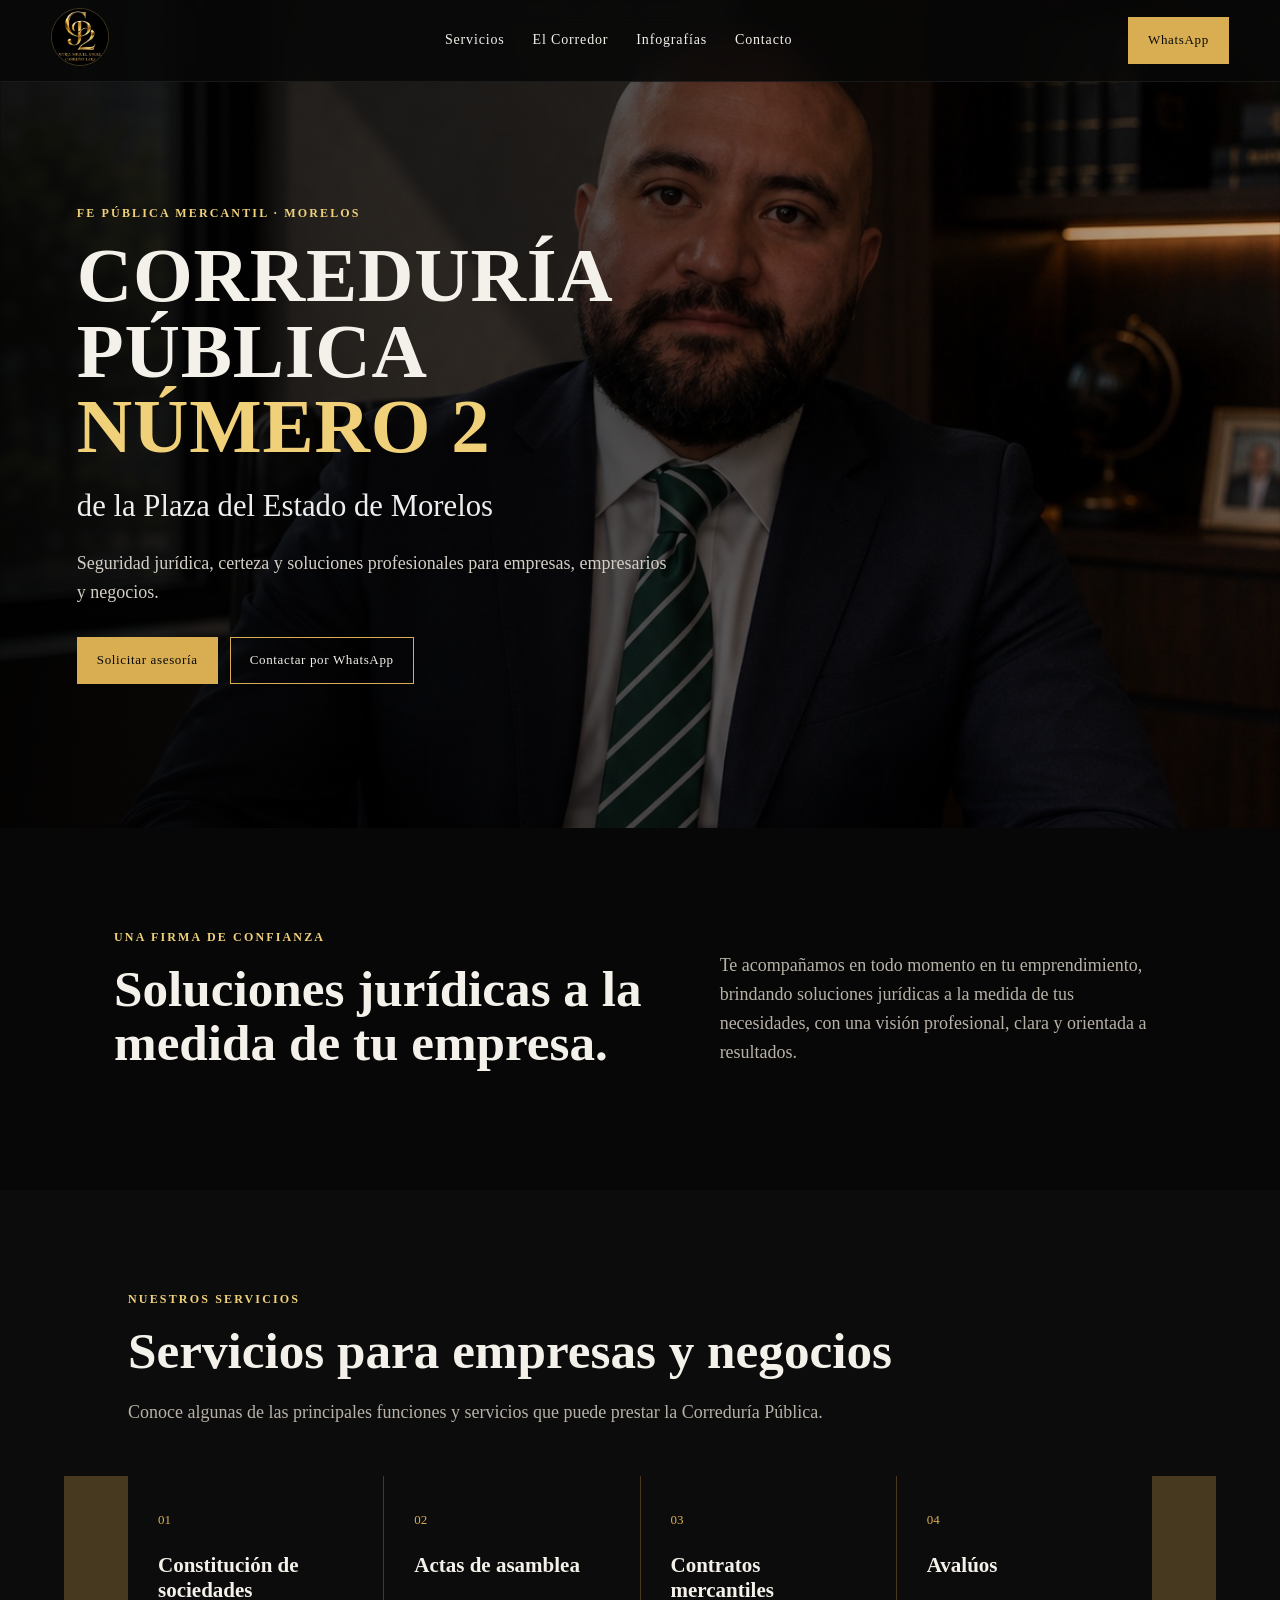
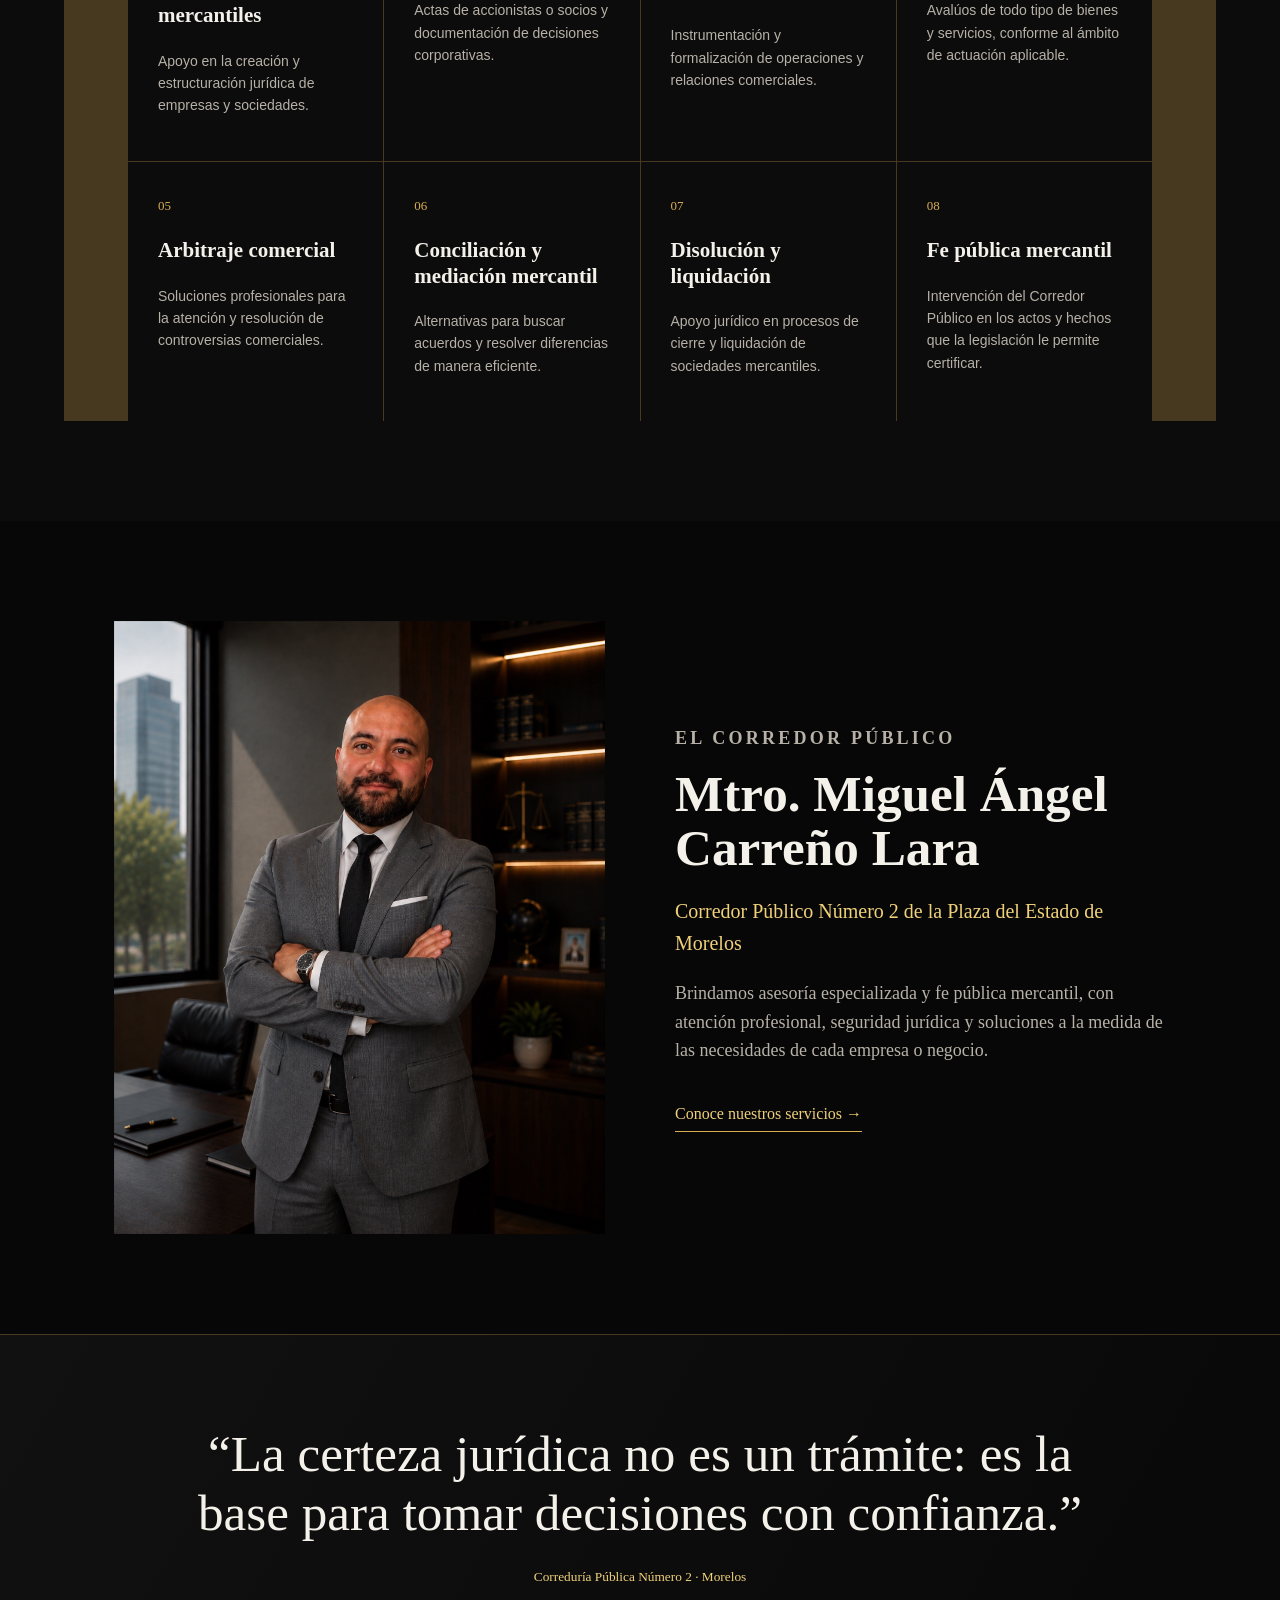
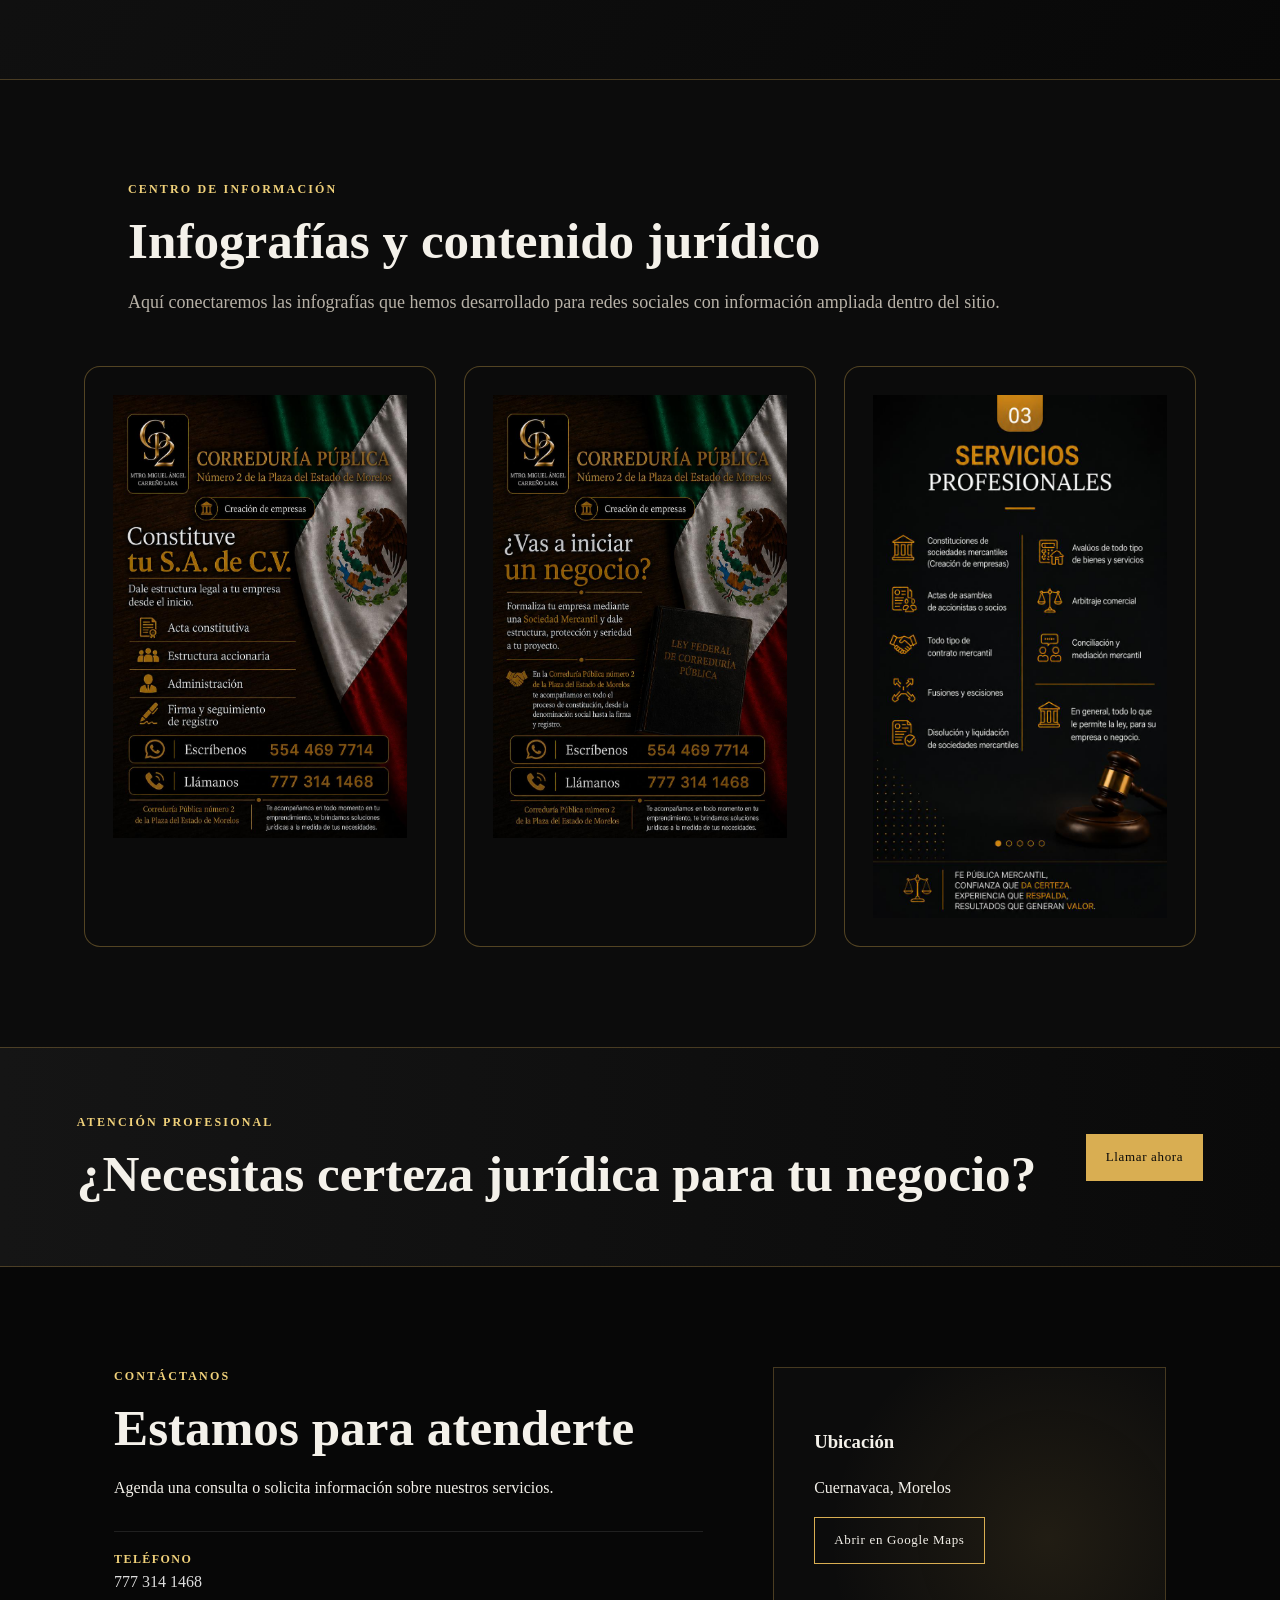
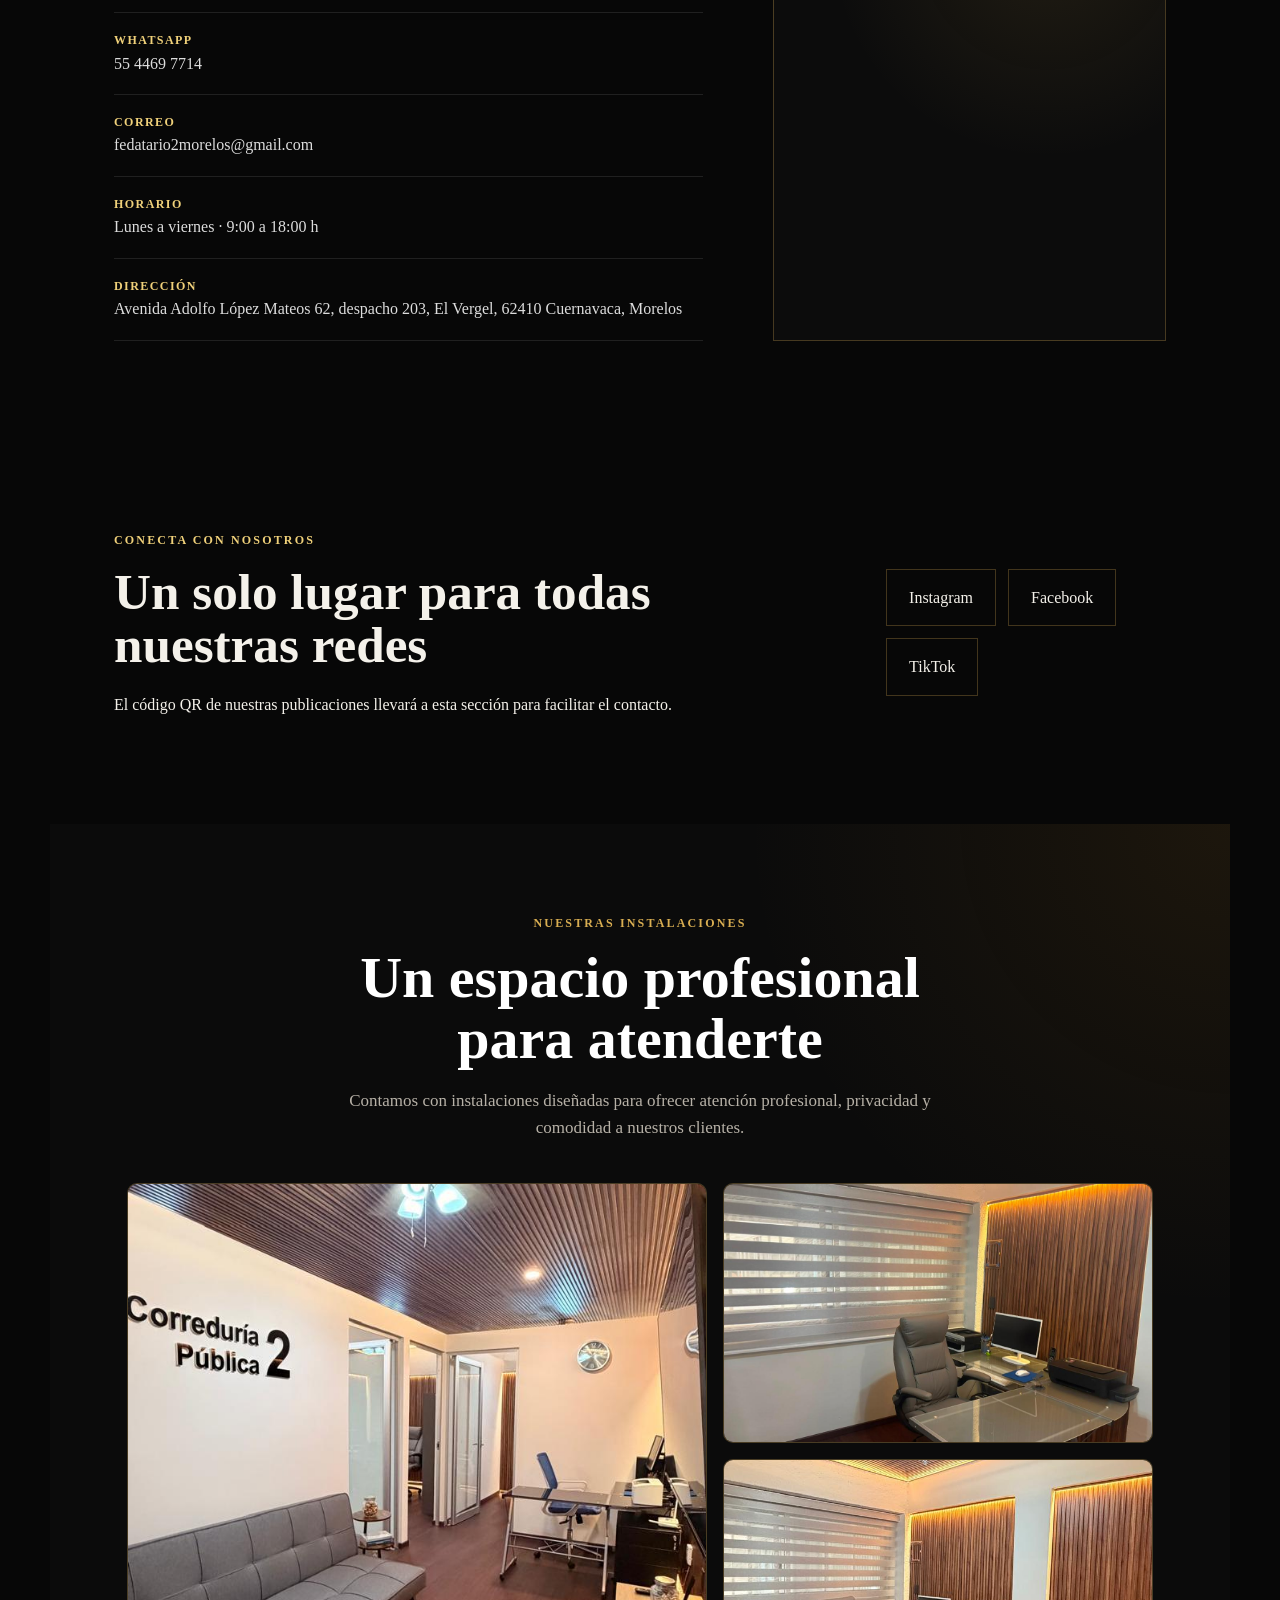
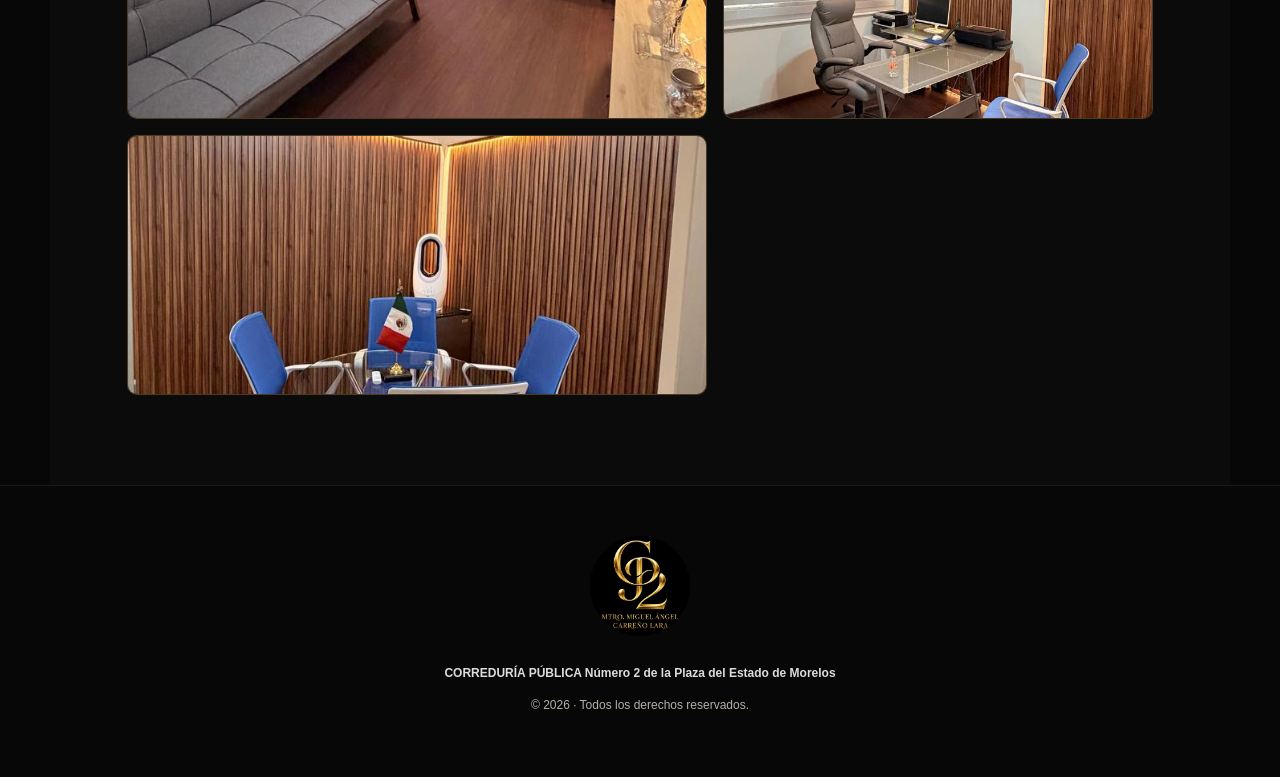
==== commit cc70a8e3: "Mejorar presentación del Corredor Público" ====
--- a/index.html
+++ b/index.html
@@ -71,8 +71,8 @@
     <p class="eyebrow">EL CORREDOR PÚBLICO</p>
     <h2>Mtro. Miguel Ángel Carreño Lara</h2>
     <p class="lead">Corredor Público Número 2 de la Plaza del Estado de Morelos</p>
-    <p>Una atención profesional enfocada en proporcionar certeza jurídica a los actos y operaciones mercantiles de nuestros clientes.</p>
-    <a class="text-link" href="#contacto">Conoce nuestros servicios →</a>
+    <p>Brindamos asesoría especializada y fe pública mercantil, con atención profesional, seguridad jurídica y soluciones a la medida de las necesidades de cada empresa o negocio.</p>
+   <a class="text-link" href="#servicios">Conoce nuestros servicios →</a>
   </div>
 </section>
 
--- a/styles.css
+++ b/styles.css
@@ -222,3 +222,35 @@
   cursor: pointer;
   z-index: 10000;
 }
+
+/* Ajuste del visor para celular */
+@media (max-width: 600px) {
+  .visor-infografia {
+    position: fixed;
+    inset: 0;
+    width: 100vw;
+    height: 100dvh;
+    padding: 70px 12px 20px;
+    background: #000;
+    z-index: 99999;
+    align-items: center;
+    justify-content: center;
+  }
+
+  .visor-infografia img {
+    max-width: 100%;
+    max-height: calc(100dvh - 100px);
+    width: auto;
+    height: auto;
+    object-fit: contain;
+  }
+
+  .cerrar-visor {
+    position: fixed;
+    top: max(15px, env(safe-area-inset-top));
+    right: 18px;
+    z-index: 100000;
+    font-size: 48px;
+    line-height: 1;
+  }
+}
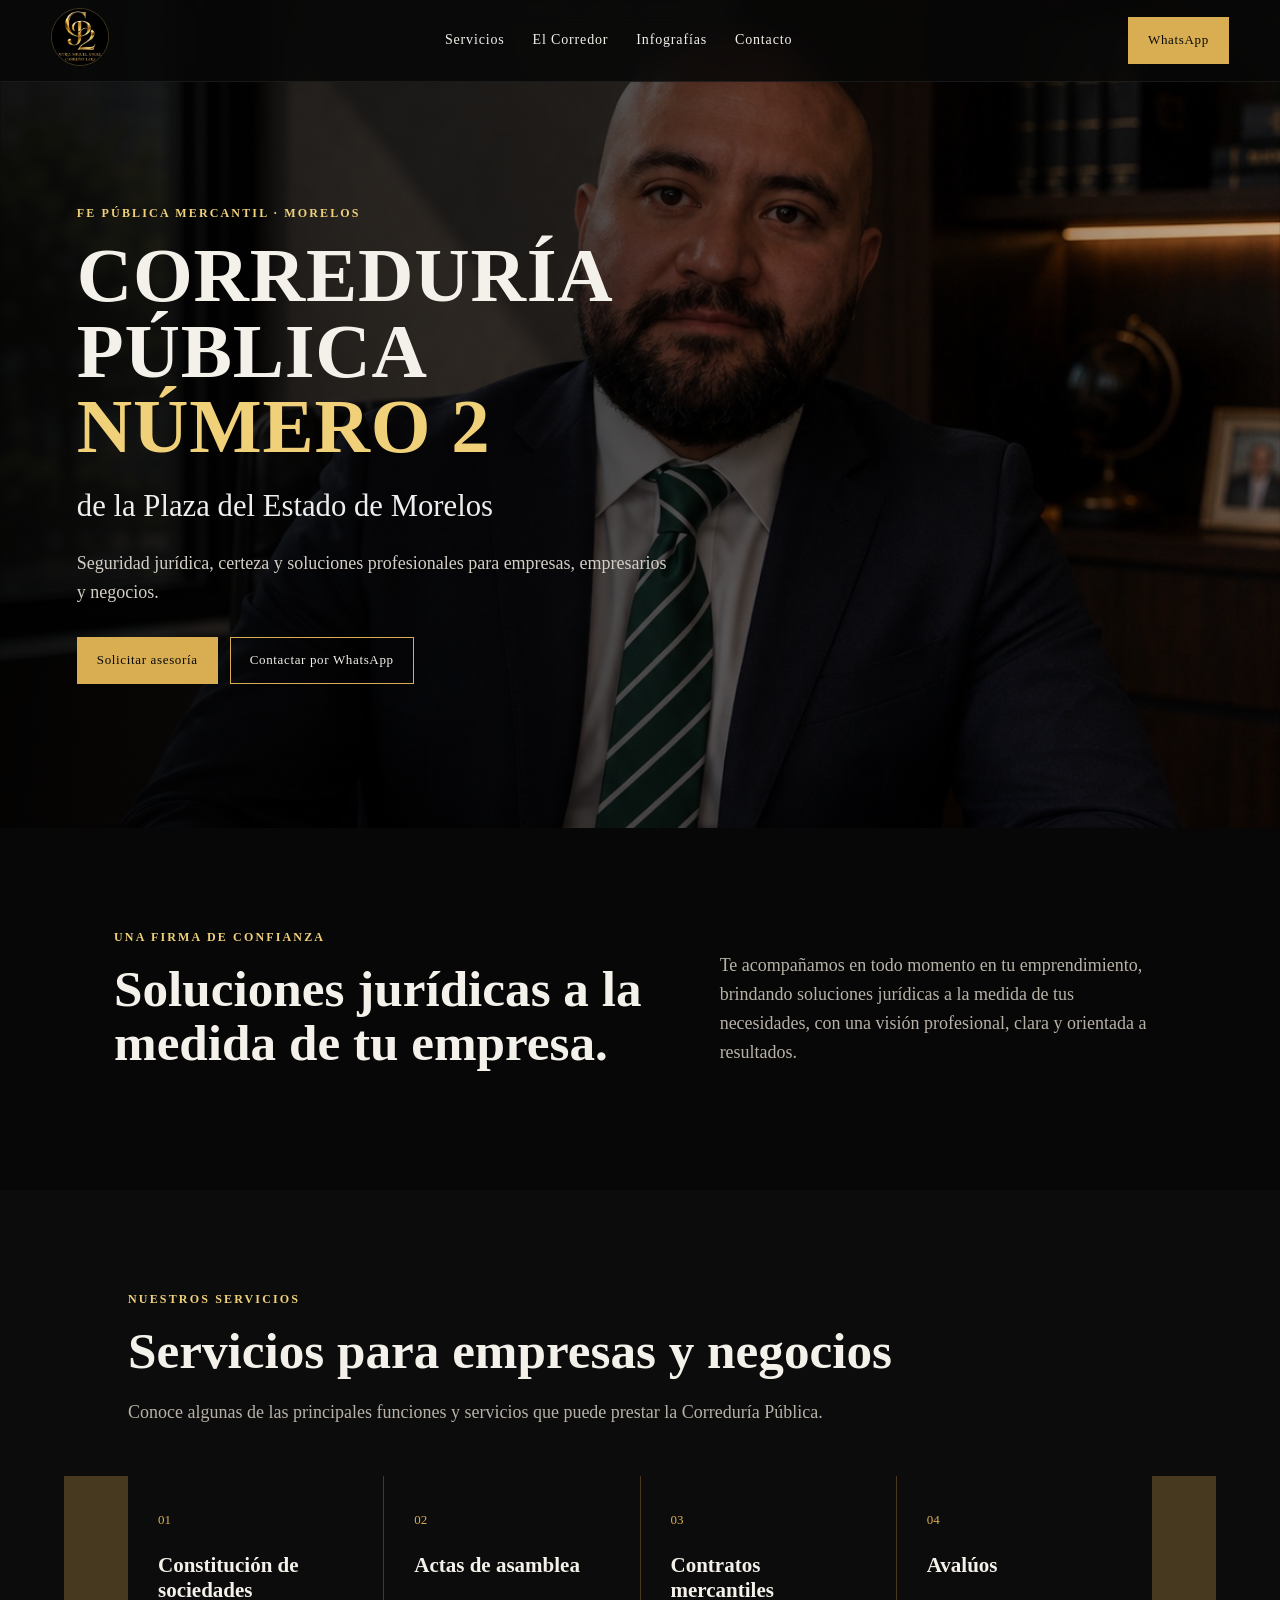
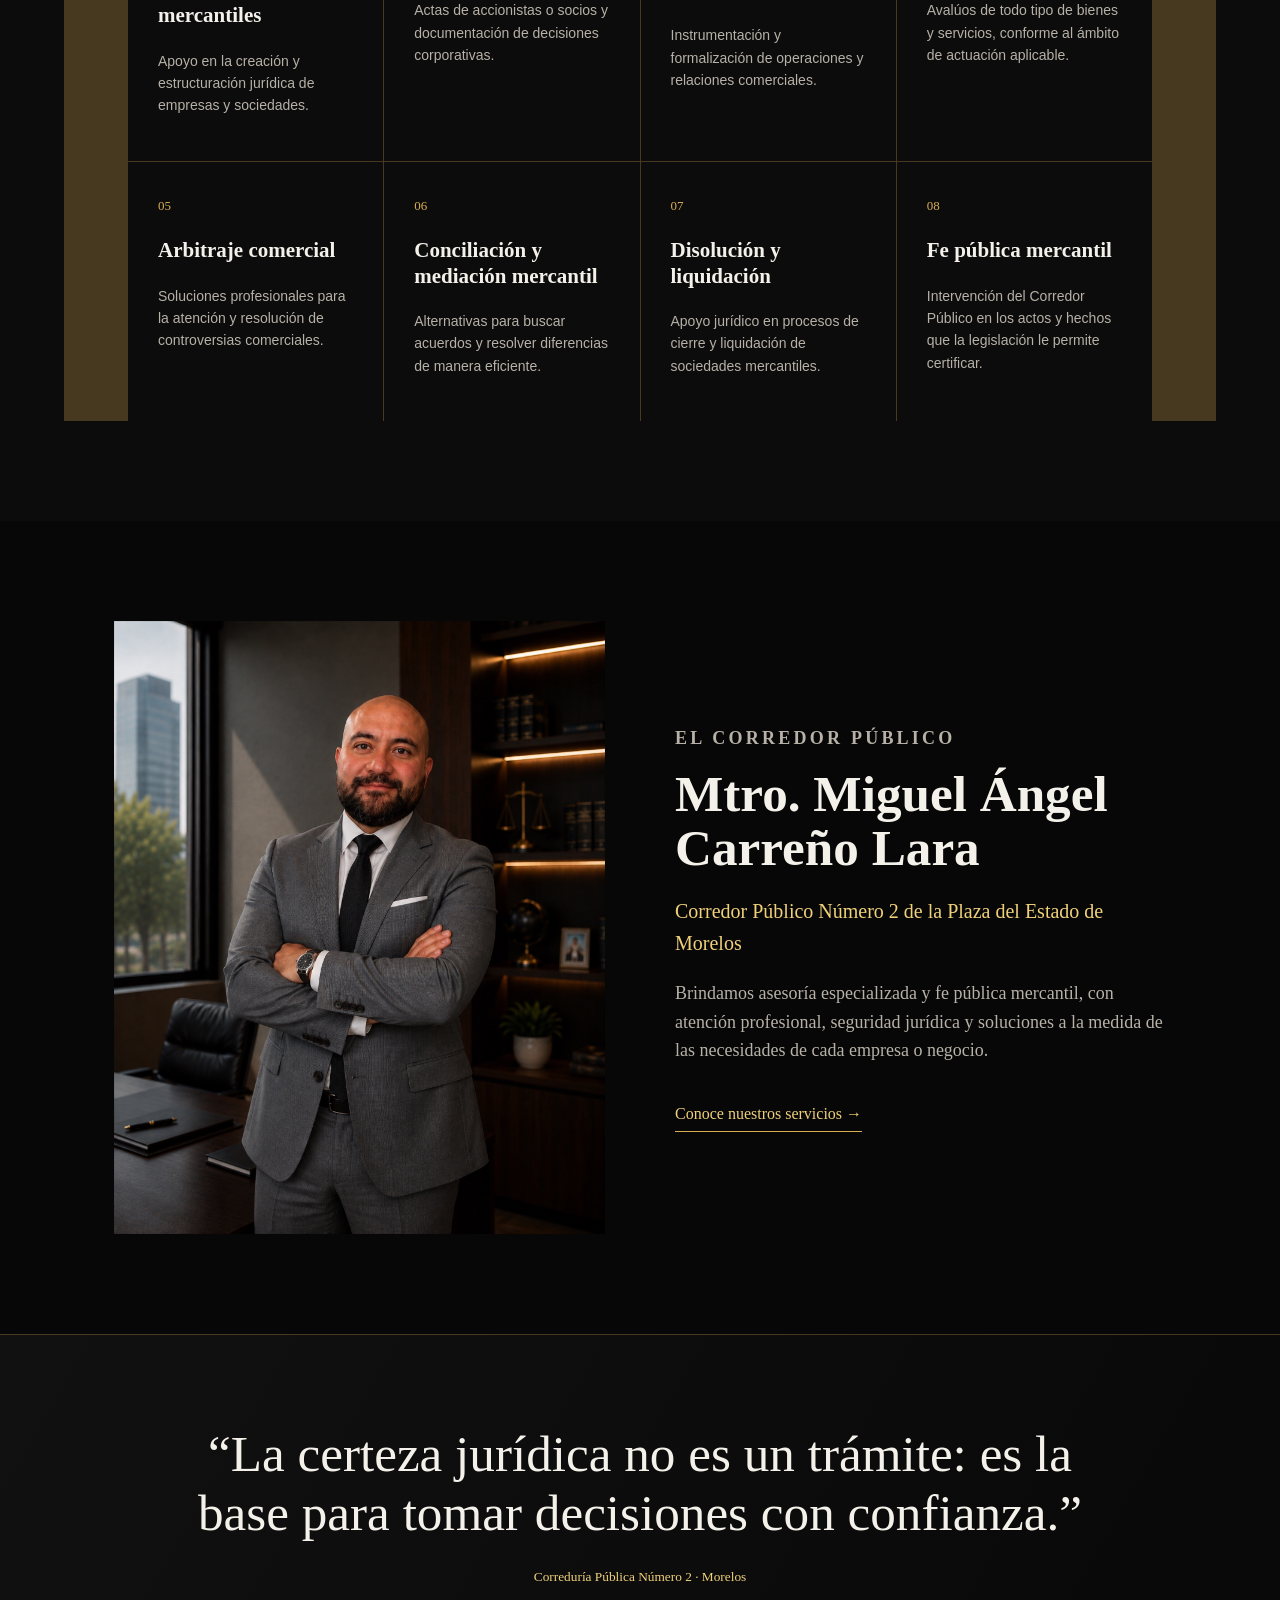
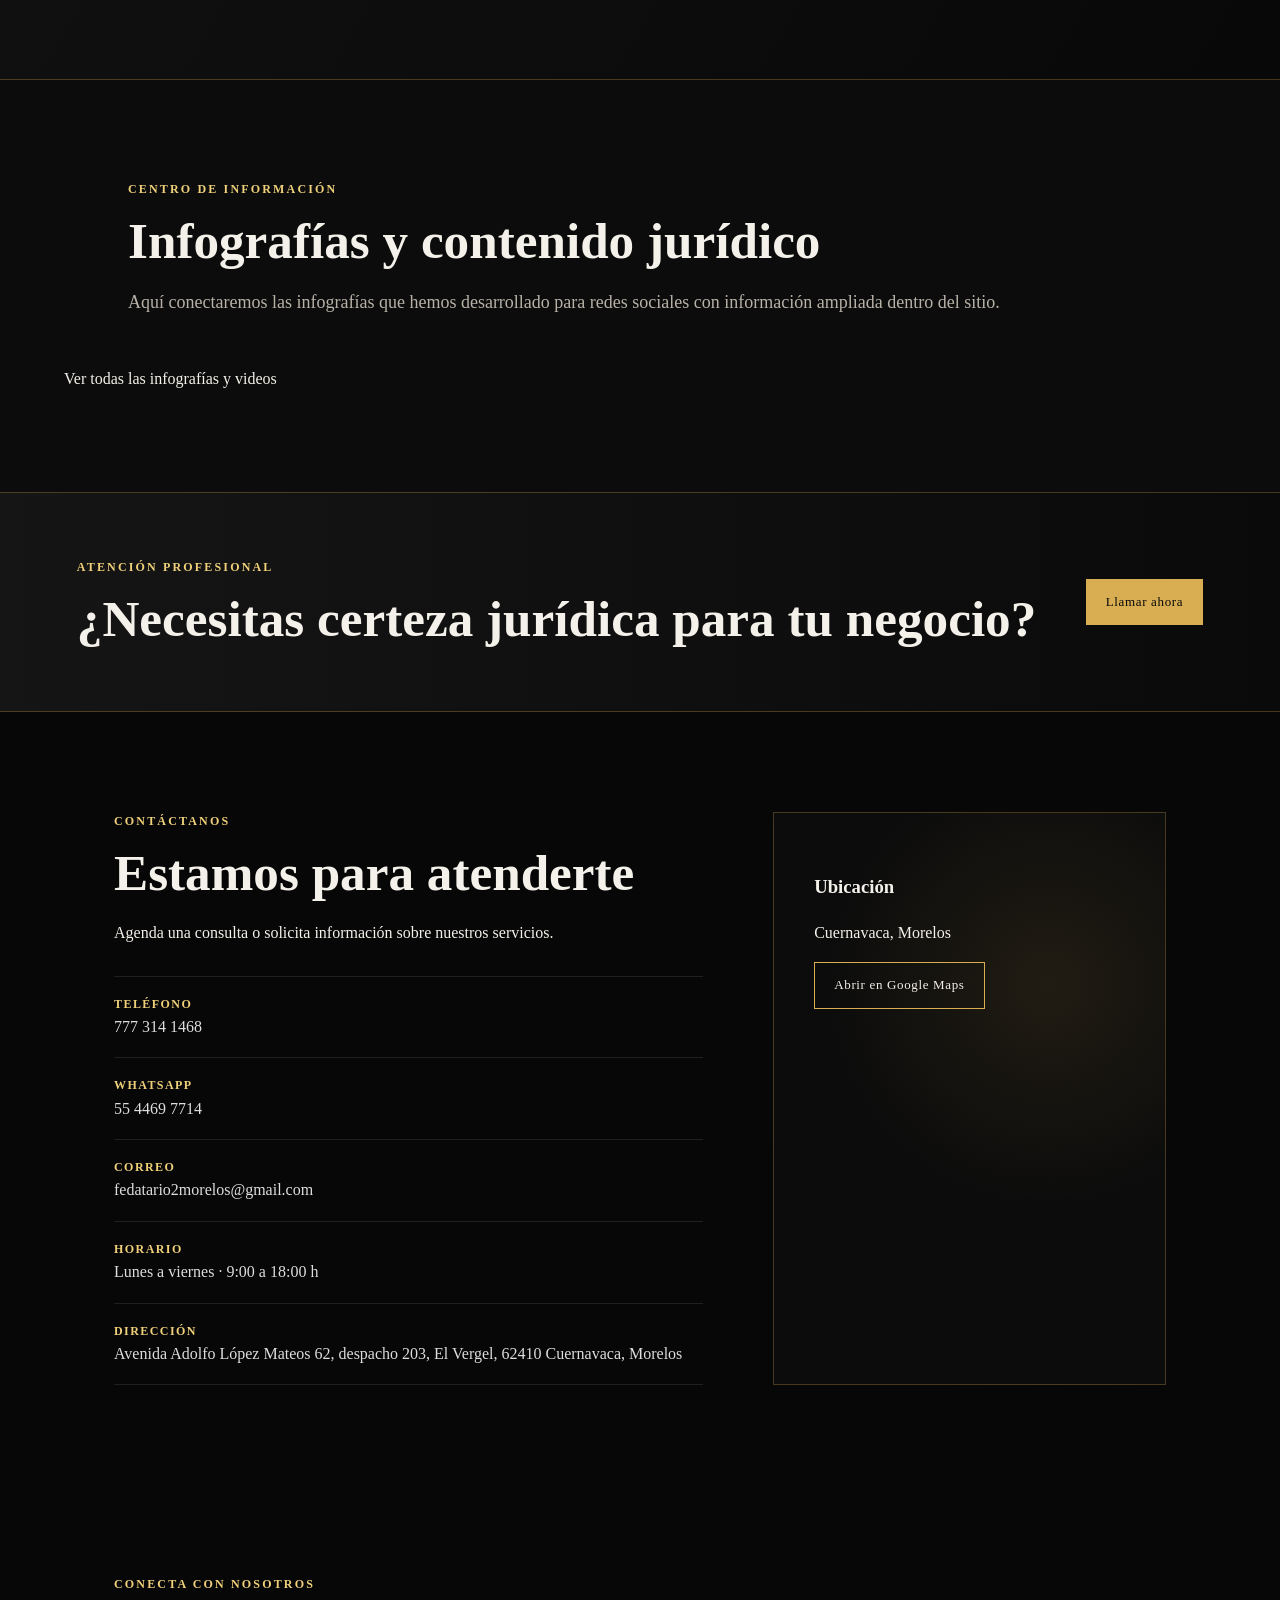
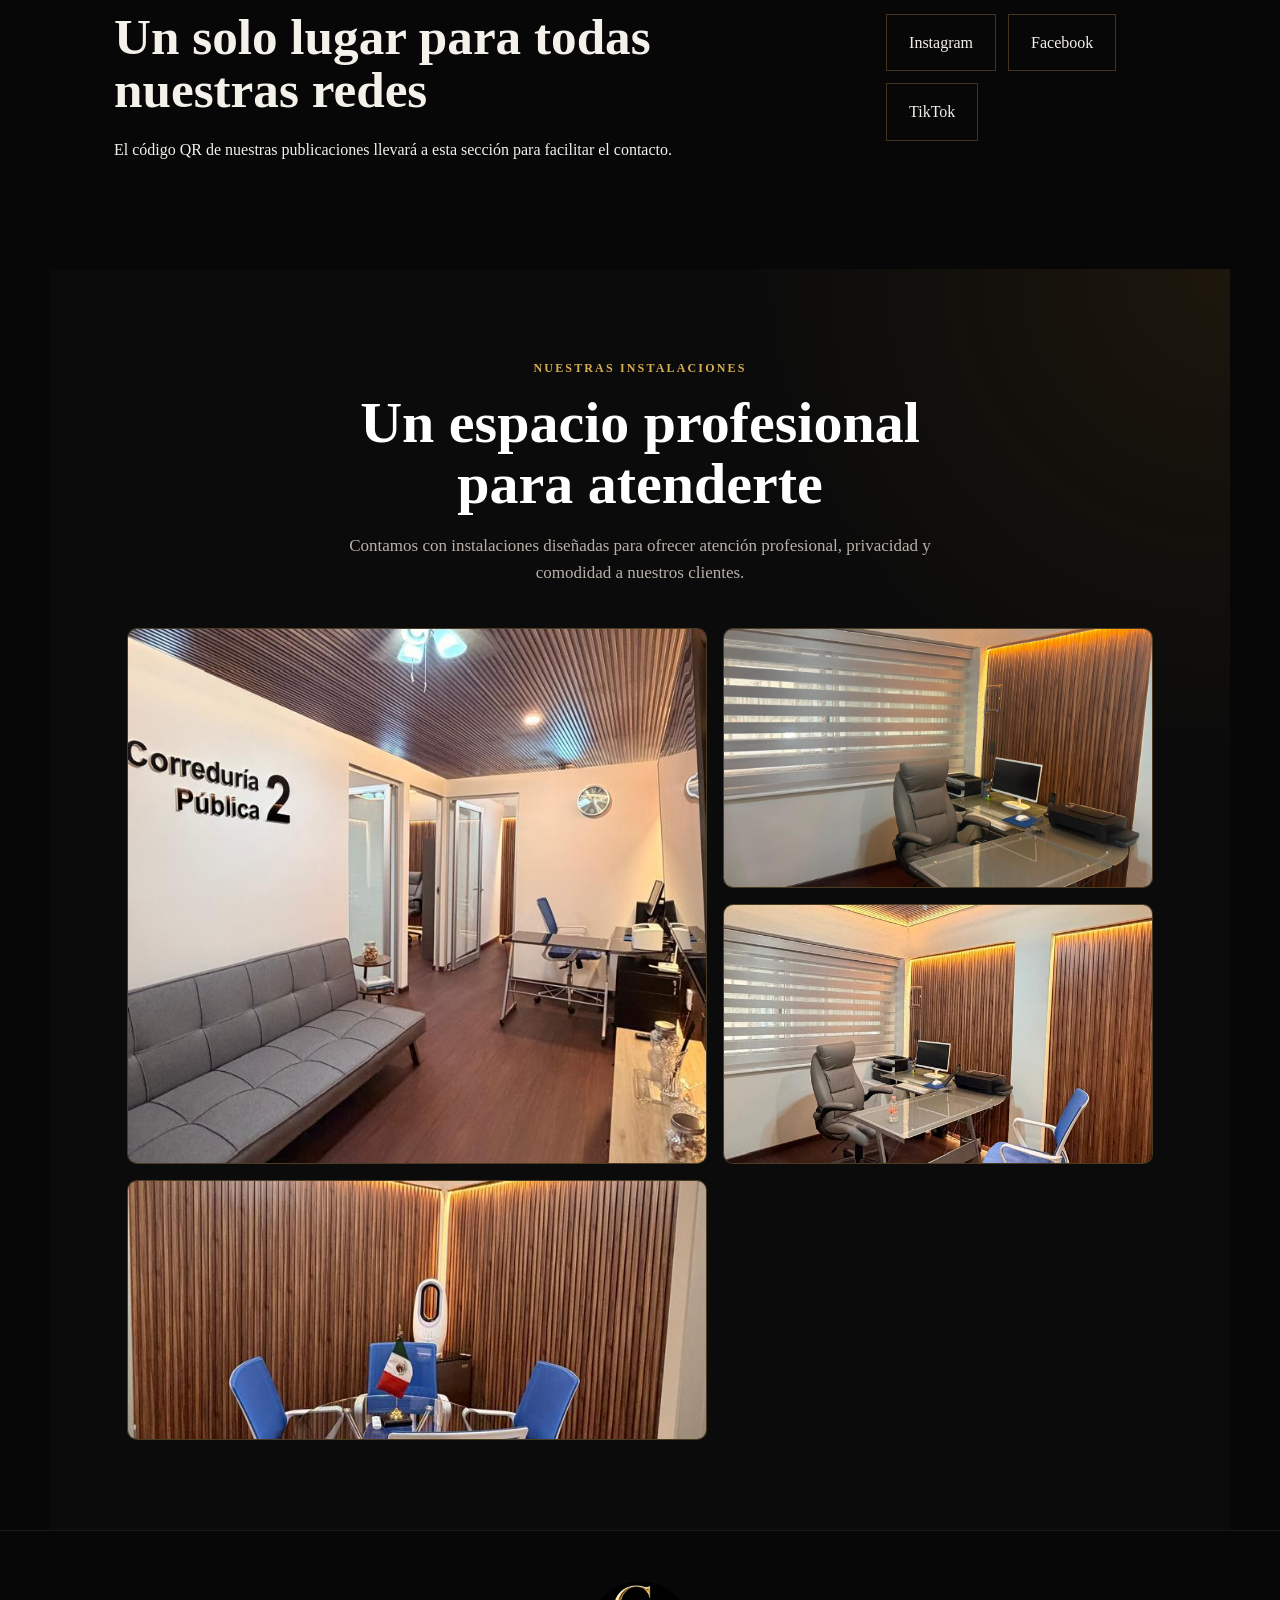
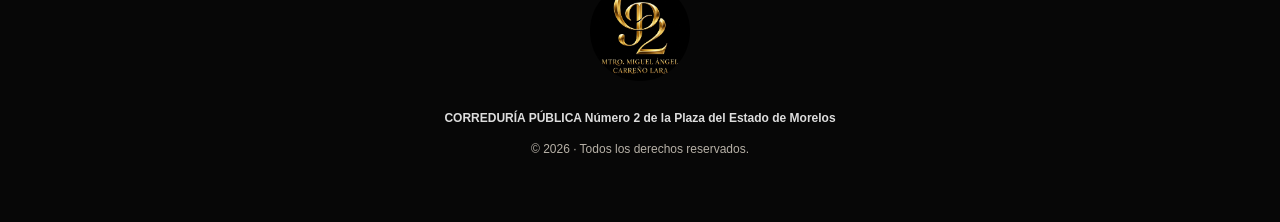
==== commit 178d7f6e: "Refactor infographics section in index.html Removed multiple info-card articles and added a section " ====
--- a/index.html
+++ b/index.html
@@ -89,18 +89,14 @@
     <h2>Infografías y contenido jurídico</h2>
     <p>Aquí conectaremos las infografías que hemos desarrollado para redes sociales con información ampliada dentro del sitio.</p>
   </div>
-<div class="info-grid">
-  <article class="info-card info-card-image">
-    <img class="infografia-ampliable" src="assets/WhatsApp Image 2026-08-18 at 13.41.15 (6).jpeg" alt="Creación de empresas - Correduría Pública Número 2">
-  </article>
+<div id="contenido-reciente" class="infografias-grid">
+  <!-- Aquí se cargarán automáticamente las 3 publicaciones más recientes -->
+</div>
 
-  <article class="info-card info-card-image">
-    <img class="infografia-ampliable" src="assets/WhatsApp Image 2026-08-18 at 13.41.15 (7).jpeg" alt="Constitución de S.A. de C.V. - Correduría Pública Número 2">
-  </article>
-
-  <article class="info-card info-card-image">
-    <img class="infografia-ampliable" src="assets/WhatsApp Image 2026-08-18 at 13.41.15 (2).jpeg" alt="Servicios profesionales - Correduría Pública Número 2">
-  </article>
+<div class="contenido-ver-todos">
+  <a href="contenido.html" class="btn-primary">
+    Ver todas las infografías y videos
+  </a>
 </div>
 </section>
 
--- a/styles.css
+++ b/styles.css
@@ -254,3 +254,102 @@
     line-height: 1;
   }
 }
+
+/* ==================================================
+   PÁGINA DE INFOGRAFÍAS Y VIDEOS
+   ================================================== */
+
+.contenido-page {
+  min-height: 100vh;
+}
+
+.contenido-page .section-heading {
+  max-width: 900px;
+  margin-bottom: 45px;
+}
+
+/* Cuadrícula de publicaciones */
+.infografias-grid {
+  display: grid;
+  grid-template-columns: repeat(3, 1fr);
+  gap: 28px;
+  align-items: start;
+}
+
+/* Tarjeta */
+.contenido-card {
+  background: rgba(255, 255, 255, 0.035);
+  border: 1px solid rgba(201, 160, 82, 0.35);
+  border-radius: 12px;
+  overflow: hidden;
+  transition: transform 0.25s ease, border-color 0.25s ease;
+}
+
+.contenido-card:hover {
+  transform: translateY(-5px);
+  border-color: #c9a052;
+}
+
+/* Imagen o video */
+.contenido-media {
+  width: 100%;
+  aspect-ratio: 4 / 5;
+  overflow: hidden;
+  background: #080808;
+}
+
+.contenido-media img,
+.contenido-media video {
+  display: block;
+  width: 100%;
+  height: 100%;
+  object-fit: contain;
+}
+
+/* Información debajo de cada publicación */
+.contenido-info {
+  padding: 18px 20px 22px;
+}
+
+.contenido-tipo {
+  display: block;
+  margin-bottom: 8px;
+  color: #c9a052;
+  font-size: 12px;
+  font-weight: 700;
+  letter-spacing: 0.12em;
+}
+
+.contenido-info h3 {
+  margin: 0;
+  font-size: 20px;
+  line-height: 1.3;
+}
+
+/* Tablet */
+@media (max-width: 900px) {
+  .infografias-grid {
+    grid-template-columns: repeat(2, 1fr);
+  }
+}
+
+/* Celular */
+@media (max-width: 600px) {
+  .infografias-grid {
+    grid-template-columns: 1fr;
+    gap: 22px;
+  }
+
+  .contenido-page .section-heading {
+    margin-bottom: 30px;
+  }
+
+  .contenido-media {
+    aspect-ratio: auto;
+  }
+
+  .contenido-media img {
+    width: 100%;
+    height: auto;
+  }
+}
